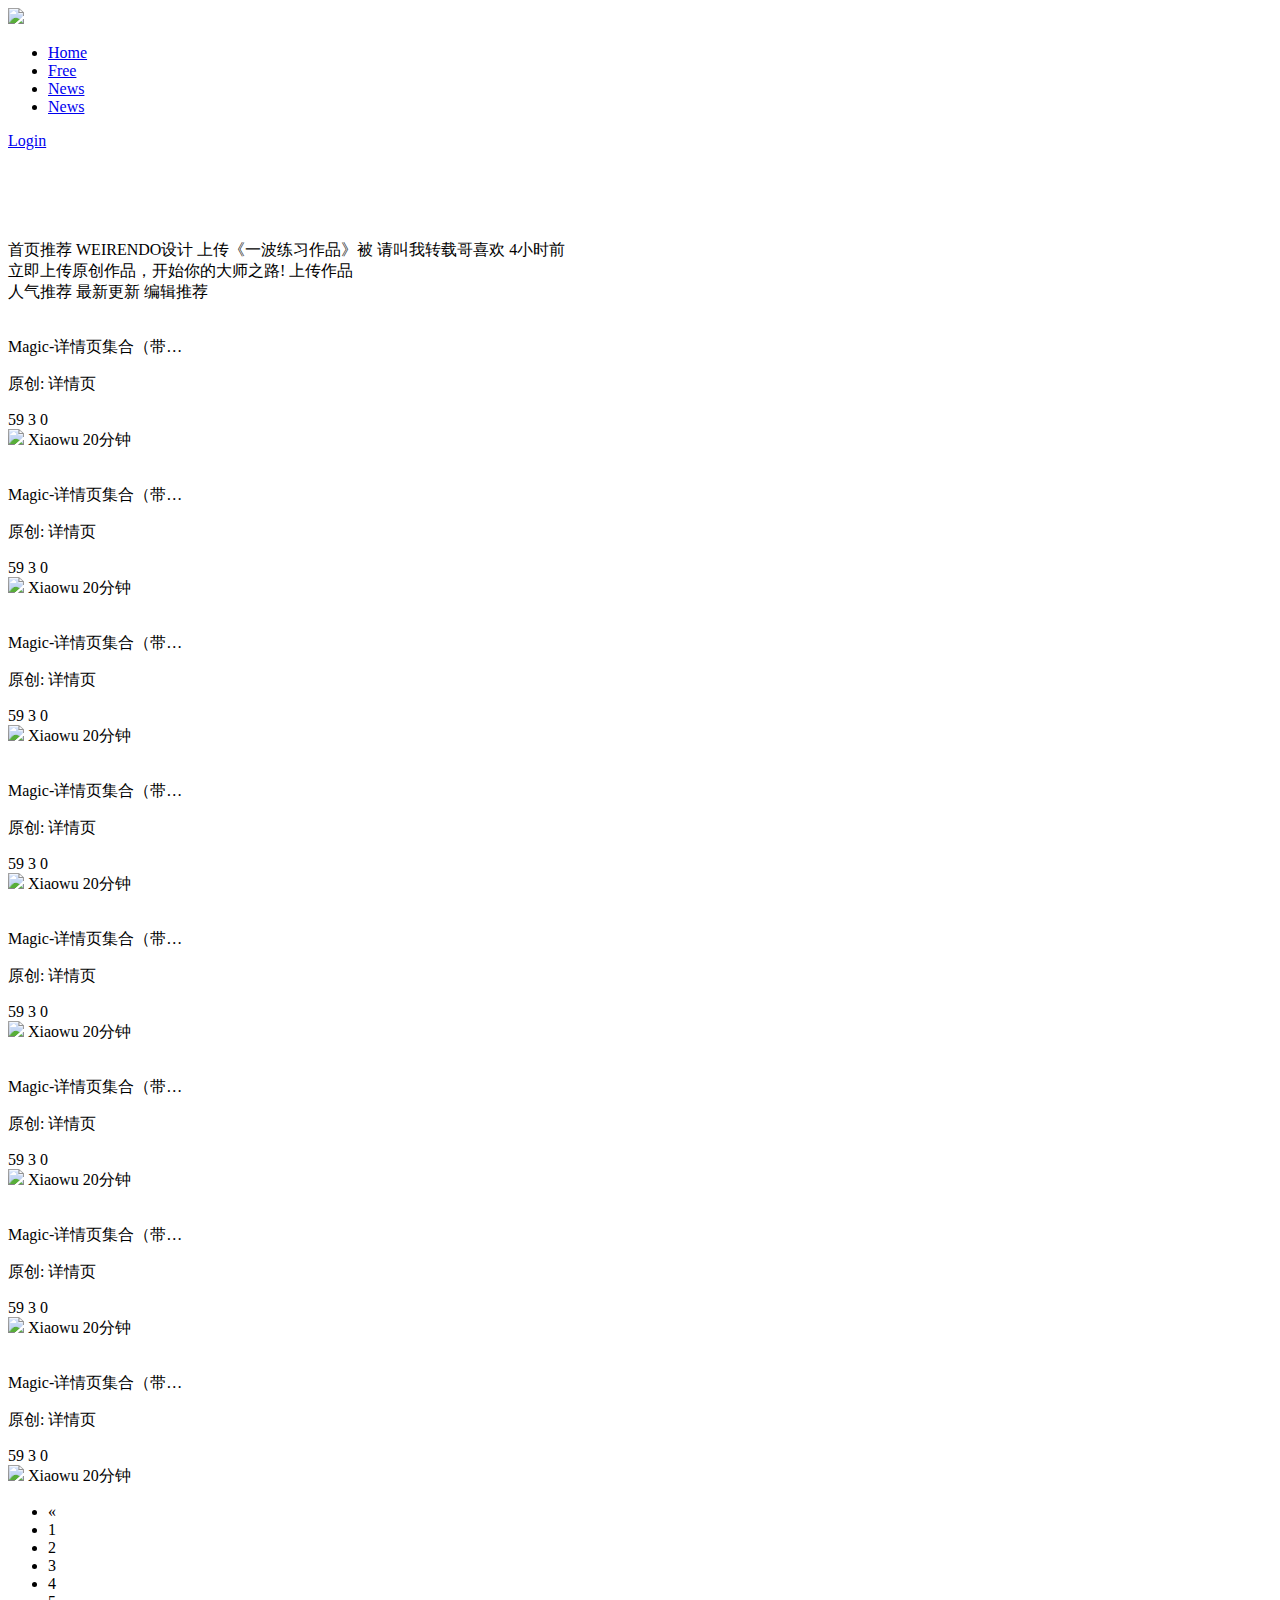
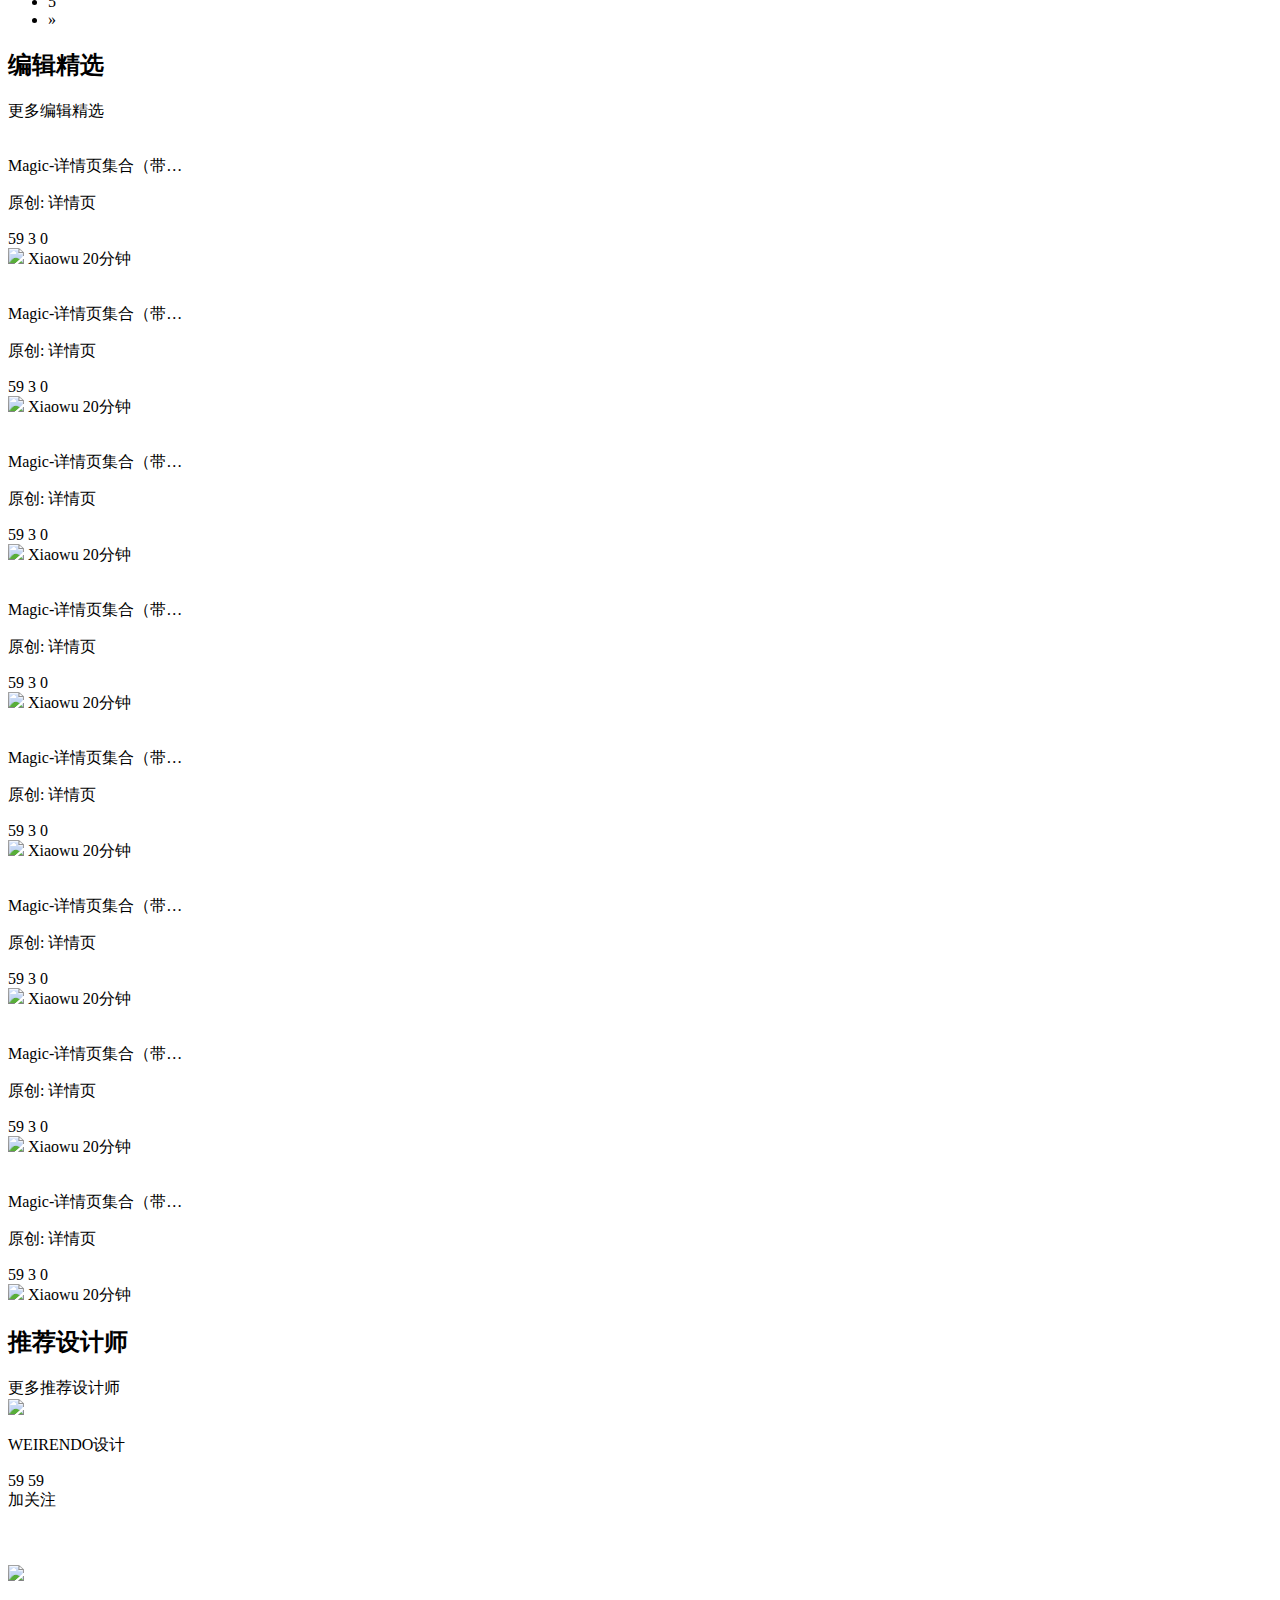
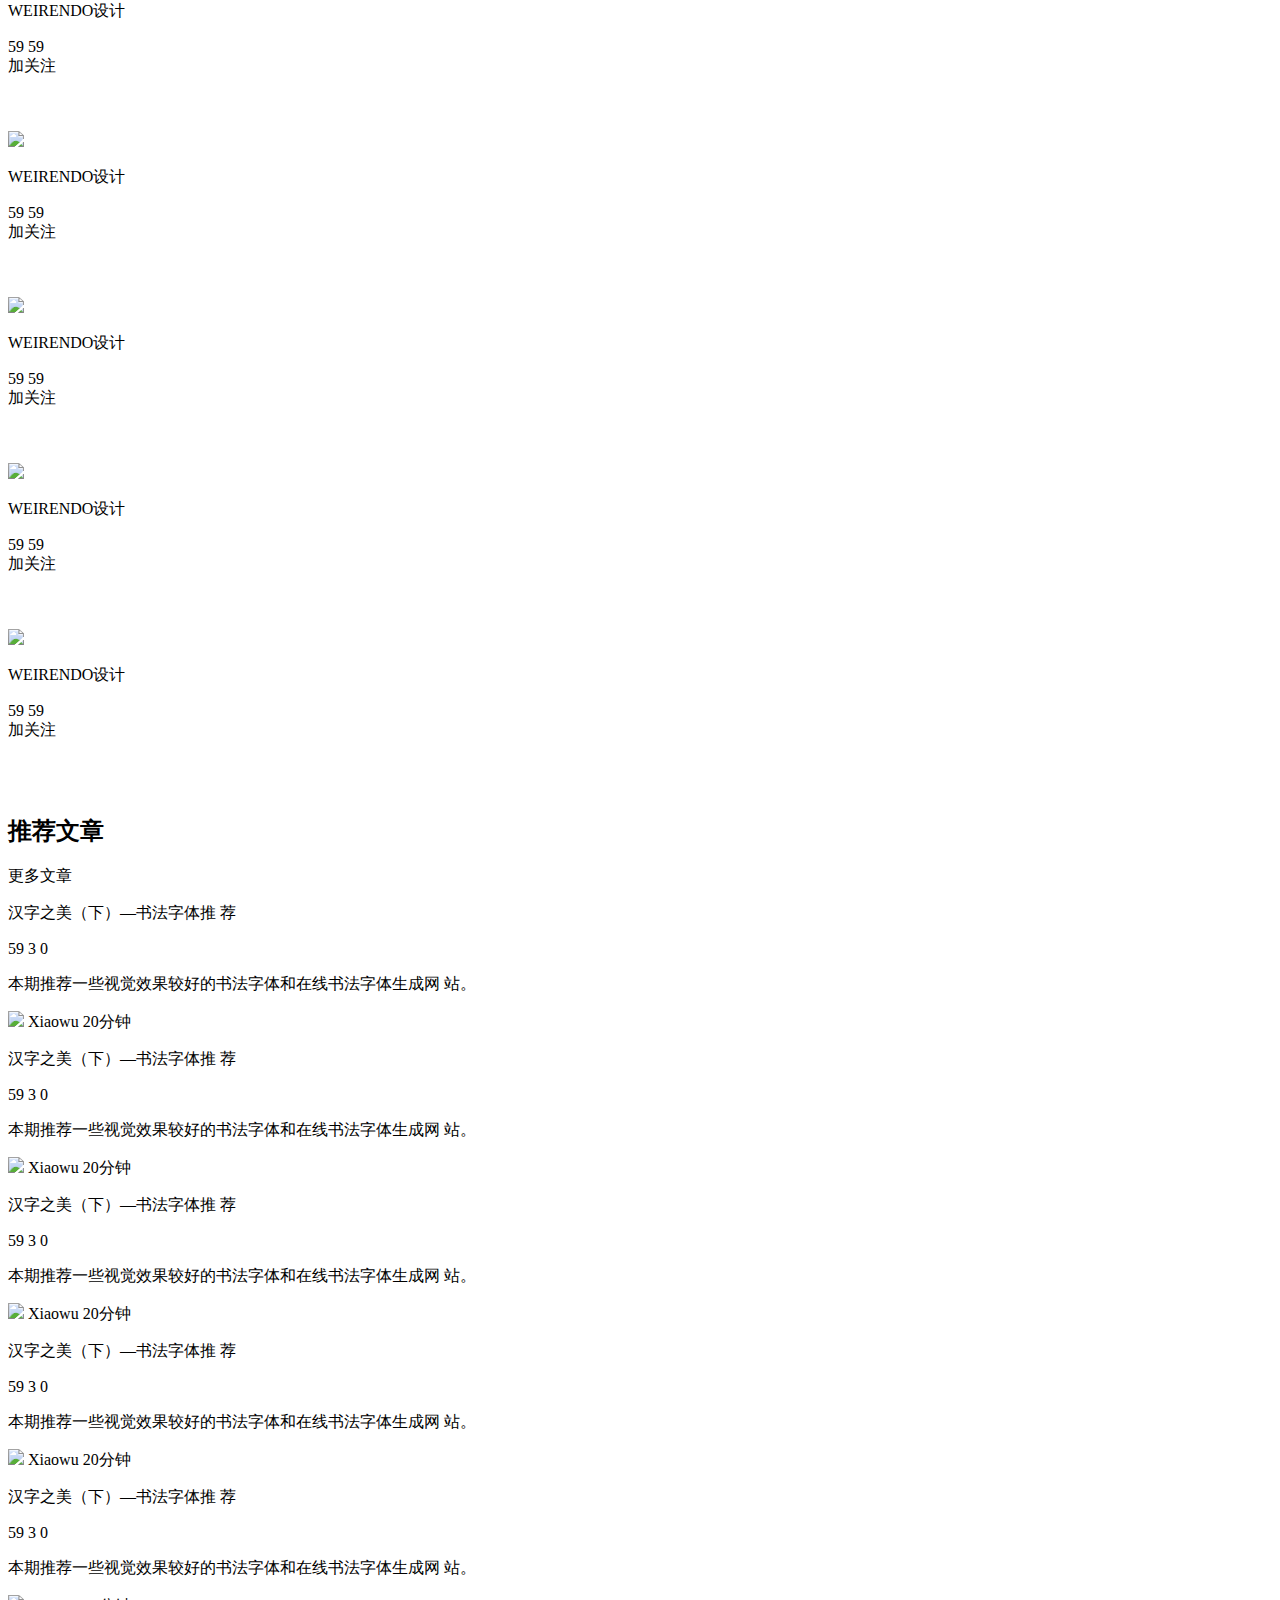
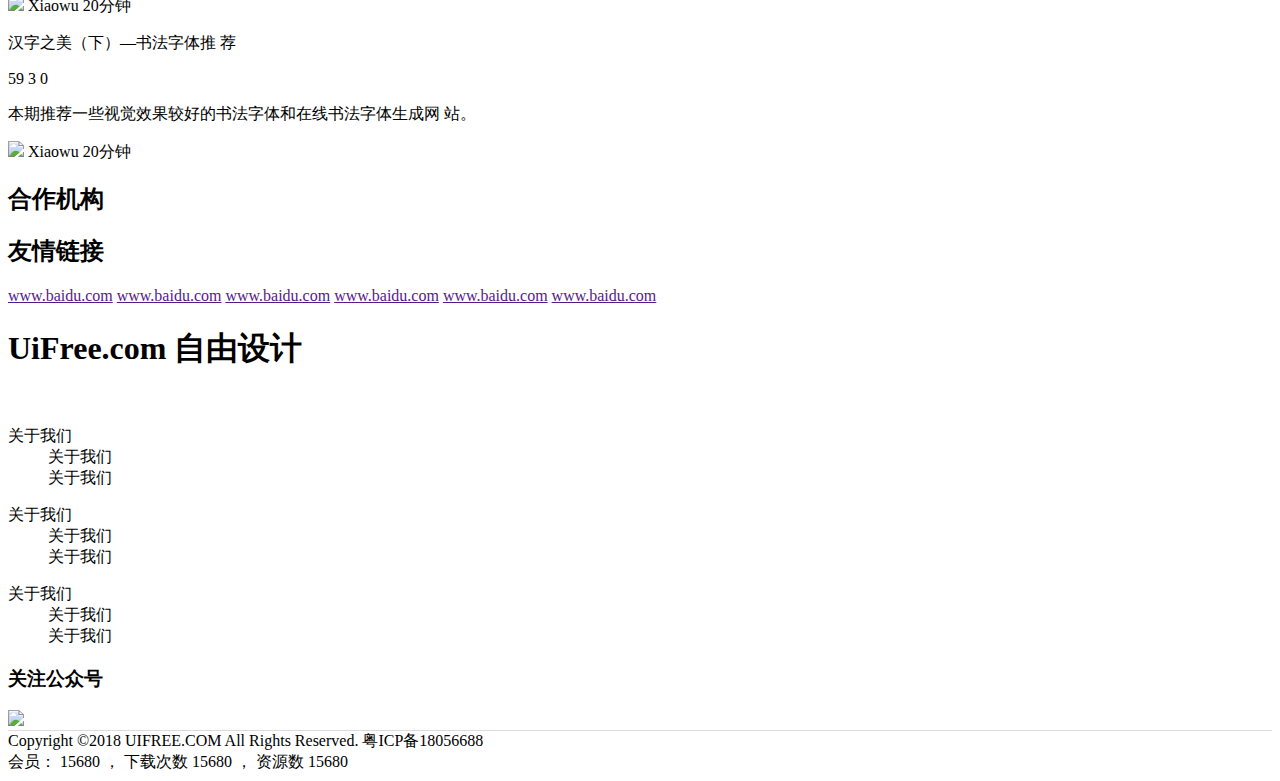
==== index.html @ 6e9864eb "Upload index.html" ====
﻿<!DOCTYPE html>
<html>

<head>
    <meta charset="utf-8" />
    <title>UIfree</title>
    <meta name="keywords" content="" />
    <meta name="description" content="" />
    <meta name="viewport" content="width=device-width" />

    <!--S 第三方JS -->

    <!-- hotcss.js 必须在其他JS加载前加载，万不可异步加载。 -->
    <script src="js/hotcss.js"></script>

    <!--E 第三方JS -->

    <link rel="stylesheet" href="css/common/shared.css" />
    <link rel="stylesheet" href="css/index/index.css" />
</head>

<body>
    <!-- 头部 -->
    <div class="g-home-hd">
        <div class="cistern  f-cb">
            <!-- LOGO -->
            <div class="m-home-logo f-fl">
                <img src="images/logo.jpg">
            </div>
            <!-- /LOGO -->
            <!-- 导航 -->
            <ul class="m-home-nav f-fl">
                <li class="f-fl">
                    <a href="#">Home</a>
                </li>
                <li class="f-fl">
                    <a href="#">Free</a>
                </li>
                <li class="f-fl">
                    <a href="#">News</a>
                </li>
                <li class="f-fl">
                    <a href="#">News</a>
                </li>
                <!-- 更多导航项 -->
            </ul>
            <!-- /导航 -->
            <!-- 登录 -->
            <div class="m-home-login f-fr">
                <a href="#">Login</a>
            </div>
            <!-- /登录 -->
        </div>
    </div>
    <!-- /头部 -->

    <!-- banner -->
    <div class="g-home-banner">
        <div class="cistern">
            <img src="images/banner.png" alt="">
        </div>
    </div>
    <!-- /banner -->

    <!-- 首页推荐 -->
    <div class="g-home-recommend">
        <div class="cistern">
            <div class="g-home-recommend-box">
                <div class="m-recommend-imgList f-cb">
                    <div class="u-recommend-box-img f-fl">
                        <img src="" alt="">
                    </div>
                    <div class="u-recommend-box-img f-fl">
                        <img src="" alt="">

                    </div>
                    <div class="u-recommend-box-img f-fl">
                        <img src="" alt="">

                    </div>
                    <div class="u-recommend-box-img f-fl">
                        <img src="" alt="">

                    </div>
                </div>
                <div class="m-recommend-info f-cb">
                    <div class="u-recommend-info-ad f-fl">
                        <span class="u-recommend-info-ad-homeText">首页推荐</span>
                        <a>WEIRENDO设计 上传《一波练习作品》被 请叫我转载哥喜欢 4小时前</a>
                    </div>
                    <div class="u-recommend-info-btn f-fr">
                        <span>立即上传原创作品，开始你的大师之路!</span>
                        <a>上传作品</a>
                    </div>
                </div>
            </div>
        </div>
    </div>
    <!-- /首页推荐 -->

    <!-- 内容区 -->
    <div class="g-home-ct">
        <div class="cistern">
            <div class="g-home-ct-box">
                <!-- 索引关键词 -->
                <div class="m-keyword">
                    <a class="active">人气推荐</a>
                    <a>最新更新</a>
                    <a>编辑推荐</a>
                </div>
                <!-- /索引关键词 -->

                <!-- 最新内容 -->
                <div class="m-newest">
                    <div class="m-newest-list f-cb">
                        <div class="m-newest-List-item f-fl">
                            <div class="newest-img">
                                <img src="" alt="">
                            </div>
                            <div class="newest-details">
                                <p class="newest-details-tt">Magic-详情页集合（带…</p>
                                <p class="newest-details-info">原创: 详情页</p>
                                <div class="m-newest-details-stats">
                                    <a class="browse">59</a>
                                    <a class="fabulous">3</a>
                                    <a class="comment">0</a>
                                </div>
                                <div class="m-newest-details-user f-cb">
                                    <a class="user-info f-fl f-cb">
                                        <img src="images/qq.png" class="f-fl">
                                        <span class="f-fl">Xiaowu</span>
                                    </a>
                                    <span class="user-time f-fr">20分钟</span>
                                </div>
                            </div>
                        </div>
                        <div class="m-newest-List-item f-fl">
                            <div class="newest-img">
                                <img src="" alt="">
                            </div>
                            <div class="newest-details">
                                <p class="newest-details-tt">Magic-详情页集合（带…</p>
                                <p class="newest-details-info">原创: 详情页</p>
                                <div class="m-newest-details-stats">
                                    <a class="browse">59</a>
                                    <a class="fabulous">3</a>
                                    <a class="comment">0</a>
                                </div>
                                <div class="m-newest-details-user f-cb">
                                    <a class="user-info f-fl f-cb">
                                        <img src="images/qq.png" class="f-fl">
                                        <span class="f-fl">Xiaowu</span>
                                    </a>
                                    <span class="user-time f-fr">20分钟</span>
                                </div>
                            </div>
                        </div>
                        <div class="m-newest-List-item f-fl">
                            <div class="newest-img">
                                <img src="" alt="">
                            </div>
                            <div class="newest-details">
                                <p class="newest-details-tt">Magic-详情页集合（带…</p>
                                <p class="newest-details-info">原创: 详情页</p>
                                <div class="m-newest-details-stats">
                                    <a class="browse">59</a>
                                    <a class="fabulous">3</a>
                                    <a class="comment">0</a>
                                </div>
                                <div class="m-newest-details-user f-cb">
                                    <a class="user-info f-fl f-cb">
                                        <img src="images/qq.png" class="f-fl">
                                        <span class="f-fl">Xiaowu</span>
                                    </a>
                                    <span class="user-time f-fr">20分钟</span>
                                </div>
                            </div>
                        </div>
                        <div class="m-newest-List-item f-fl">
                            <div class="newest-img">
                                <img src="" alt="">
                            </div>
                            <div class="newest-details">
                                <p class="newest-details-tt">Magic-详情页集合（带…</p>
                                <p class="newest-details-info">原创: 详情页</p>
                                <div class="m-newest-details-stats">
                                    <a class="browse">59</a>
                                    <a class="fabulous">3</a>
                                    <a class="comment">0</a>
                                </div>
                                <div class="m-newest-details-user f-cb">
                                    <a class="user-info f-fl f-cb">
                                        <img src="images/qq.png" class="f-fl">
                                        <span class="f-fl">Xiaowu</span>
                                    </a>
                                    <span class="user-time f-fr">20分钟</span>
                                </div>
                            </div>
                        </div>
                        <div class="m-newest-List-item f-fl">
                            <div class="newest-img">
                                <img src="" alt="">
                            </div>
                            <div class="newest-details">
                                <p class="newest-details-tt">Magic-详情页集合（带…</p>
                                <p class="newest-details-info">原创: 详情页</p>
                                <div class="m-newest-details-stats">
                                    <a class="browse">59</a>
                                    <a class="fabulous">3</a>
                                    <a class="comment">0</a>
                                </div>
                                <div class="m-newest-details-user f-cb">
                                    <a class="user-info f-fl f-cb">
                                        <img src="images/qq.png" class="f-fl">
                                        <span class="f-fl">Xiaowu</span>
                                    </a>
                                    <span class="user-time f-fr">20分钟</span>
                                </div>
                            </div>
                        </div>
                        <div class="m-newest-List-item f-fl">
                            <div class="newest-img">
                                <img src="" alt="">
                            </div>
                            <div class="newest-details">
                                <p class="newest-details-tt">Magic-详情页集合（带…</p>
                                <p class="newest-details-info">原创: 详情页</p>
                                <div class="m-newest-details-stats">
                                    <a class="browse">59</a>
                                    <a class="fabulous">3</a>
                                    <a class="comment">0</a>
                                </div>
                                <div class="m-newest-details-user f-cb">
                                    <a class="user-info f-fl f-cb">
                                        <img src="images/qq.png" class="f-fl">
                                        <span class="f-fl">Xiaowu</span>
                                    </a>
                                    <span class="user-time f-fr">20分钟</span>
                                </div>
                            </div>
                        </div>
                        <div class="m-newest-List-item f-fl">
                            <div class="newest-img">
                                <img src="" alt="">
                            </div>
                            <div class="newest-details">
                                <p class="newest-details-tt">Magic-详情页集合（带…</p>
                                <p class="newest-details-info">原创: 详情页</p>
                                <div class="m-newest-details-stats">
                                    <a class="browse">59</a>
                                    <a class="fabulous">3</a>
                                    <a class="comment">0</a>
                                </div>
                                <div class="m-newest-details-user f-cb">
                                    <a class="user-info f-fl f-cb">
                                        <img src="images/qq.png" class="f-fl">
                                        <span class="f-fl">Xiaowu</span>
                                    </a>
                                    <span class="user-time f-fr">20分钟</span>
                                </div>
                            </div>
                        </div>
                        <div class="m-newest-List-item f-fl">
                            <div class="newest-img">
                                <img src="" alt="">
                            </div>
                            <div class="newest-details">
                                <p class="newest-details-tt">Magic-详情页集合（带…</p>
                                <p class="newest-details-info">原创: 详情页</p>
                                <div class="m-newest-details-stats">
                                    <a class="browse">59</a>
                                    <a class="fabulous">3</a>
                                    <a class="comment">0</a>
                                </div>
                                <div class="m-newest-details-user f-cb">
                                    <a class="user-info f-fl f-cb">
                                        <img src="images/qq.png" class="f-fl">
                                        <span class="f-fl">Xiaowu</span>
                                    </a>
                                    <span class="user-time f-fr">20分钟</span>
                                </div>
                            </div>
                        </div>
                    </div>
                    <nav class="m-newest-Page">
                        <ul class="f-cb">
                            <li class="f-fl">
                                <a aria-label="Previous">
                                    <span aria-hidden="true">&laquo;</span>
                                </a>
                            </li>
                            <li class="f-fl"><a>1</a></li>
                            <li class="f-fl"><a class="active">2</a></li>
                            <li class="f-fl"><a>3</a></li>
                            <li class="f-fl"><a>4</a></li>
                            <li class="f-fl"><a>5</a></li>
                            <li class="f-fl">
                                <a aria-label="Next">
                                    <span aria-hidden="true">&raquo;</span>
                                </a>
                            </li>
                        </ul>
                    </nav>
                </div>
                <!-- /最新内容 -->

                <!-- 编辑精选 -->
                <div class="m-editor">
                    <div class="g-home-ct-tt f-cb">
                        <h2 class="f-fl">编辑精选</h2>
                        <a class="f-fr">更多编辑精选</a>
                    </div>
                    <div class="m-newest-list f-cb">

                        <div class="m-newest-List-item f-fl">
                            <div class="newest-img">
                                <img src="" alt="">
                            </div>
                            <div class="newest-details">
                                <p class="newest-details-tt">Magic-详情页集合（带…</p>
                                <p class="newest-details-info">原创: 详情页</p>
                                <div class="m-newest-details-stats">
                                    <a class="browse">59</a>
                                    <a class="fabulous">3</a>
                                    <a class="comment">0</a>
                                </div>
                                <div class="m-newest-details-user f-cb">
                                    <a class="user-info f-fl f-cb">
                                        <img src="images/qq.png" class="f-fl">
                                        <span class="f-fl">Xiaowu</span>
                                    </a>
                                    <span class="user-time f-fr">20分钟</span>
                                </div>
                            </div>
                        </div>
                        <div class="m-newest-List-item f-fl">
                            <div class="newest-img">
                                <img src="" alt="">
                            </div>
                            <div class="newest-details">
                                <p class="newest-details-tt">Magic-详情页集合（带…</p>
                                <p class="newest-details-info">原创: 详情页</p>
                                <div class="m-newest-details-stats">
                                    <a class="browse">59</a>
                                    <a class="fabulous">3</a>
                                    <a class="comment">0</a>
                                </div>
                                <div class="m-newest-details-user f-cb">
                                    <a class="user-info f-fl f-cb">
                                        <img src="images/qq.png" class="f-fl">
                                        <span class="f-fl">Xiaowu</span>
                                    </a>
                                    <span class="user-time f-fr">20分钟</span>
                                </div>
                            </div>
                        </div>
                        <div class="m-newest-List-item f-fl">
                            <div class="newest-img">
                                <img src="" alt="">
                            </div>
                            <div class="newest-details">
                                <p class="newest-details-tt">Magic-详情页集合（带…</p>
                                <p class="newest-details-info">原创: 详情页</p>
                                <div class="m-newest-details-stats">
                                    <a class="browse">59</a>
                                    <a class="fabulous">3</a>
                                    <a class="comment">0</a>
                                </div>
                                <div class="m-newest-details-user f-cb">
                                    <a class="user-info f-fl f-cb">
                                        <img src="images/qq.png" class="f-fl">
                                        <span class="f-fl">Xiaowu</span>
                                    </a>
                                    <span class="user-time f-fr">20分钟</span>
                                </div>
                            </div>
                        </div>
                        <div class="m-newest-List-item f-fl">
                            <div class="newest-img">
                                <img src="" alt="">
                            </div>
                            <div class="newest-details">
                                <p class="newest-details-tt">Magic-详情页集合（带…</p>
                                <p class="newest-details-info">原创: 详情页</p>
                                <div class="m-newest-details-stats">
                                    <a class="browse">59</a>
                                    <a class="fabulous">3</a>
                                    <a class="comment">0</a>
                                </div>
                                <div class="m-newest-details-user f-cb">
                                    <a class="user-info f-fl f-cb">
                                        <img src="images/qq.png" class="f-fl">
                                        <span class="f-fl">Xiaowu</span>
                                    </a>
                                    <span class="user-time f-fr">20分钟</span>
                                </div>
                            </div>
                        </div>
                        <div class="m-newest-List-item f-fl">
                            <div class="newest-img">
                                <img src="" alt="">
                            </div>
                            <div class="newest-details">
                                <p class="newest-details-tt">Magic-详情页集合（带…</p>
                                <p class="newest-details-info">原创: 详情页</p>
                                <div class="m-newest-details-stats">
                                    <a class="browse">59</a>
                                    <a class="fabulous">3</a>
                                    <a class="comment">0</a>
                                </div>
                                <div class="m-newest-details-user f-cb">
                                    <a class="user-info f-fl f-cb">
                                        <img src="images/qq.png" class="f-fl">
                                        <span class="f-fl">Xiaowu</span>
                                    </a>
                                    <span class="user-time f-fr">20分钟</span>
                                </div>
                            </div>
                        </div>
                        <div class="m-newest-List-item f-fl">
                            <div class="newest-img">
                                <img src="" alt="">
                            </div>
                            <div class="newest-details">
                                <p class="newest-details-tt">Magic-详情页集合（带…</p>
                                <p class="newest-details-info">原创: 详情页</p>
                                <div class="m-newest-details-stats">
                                    <a class="browse">59</a>
                                    <a class="fabulous">3</a>
                                    <a class="comment">0</a>
                                </div>
                                <div class="m-newest-details-user f-cb">
                                    <a class="user-info f-fl f-cb">
                                        <img src="images/qq.png" class="f-fl">
                                        <span class="f-fl">Xiaowu</span>
                                    </a>
                                    <span class="user-time f-fr">20分钟</span>
                                </div>
                            </div>
                        </div>
                        <div class="m-newest-List-item f-fl">
                            <div class="newest-img">
                                <img src="" alt="">
                            </div>
                            <div class="newest-details">
                                <p class="newest-details-tt">Magic-详情页集合（带…</p>
                                <p class="newest-details-info">原创: 详情页</p>
                                <div class="m-newest-details-stats">
                                    <a class="browse">59</a>
                                    <a class="fabulous">3</a>
                                    <a class="comment">0</a>
                                </div>
                                <div class="m-newest-details-user f-cb">
                                    <a class="user-info f-fl f-cb">
                                        <img src="images/qq.png" class="f-fl">
                                        <span class="f-fl">Xiaowu</span>
                                    </a>
                                    <span class="user-time f-fr">20分钟</span>
                                </div>
                            </div>
                        </div>
                        <div class="m-newest-List-item f-fl">
                            <div class="newest-img">
                                <img src="" alt="">
                            </div>
                            <div class="newest-details">
                                <p class="newest-details-tt">Magic-详情页集合（带…</p>
                                <p class="newest-details-info">原创: 详情页</p>
                                <div class="m-newest-details-stats">
                                    <a class="browse">59</a>
                                    <a class="fabulous">3</a>
                                    <a class="comment">0</a>
                                </div>
                                <div class="m-newest-details-user f-cb">
                                    <a class="user-info f-fl f-cb">
                                        <img src="images/qq.png" class="f-fl">
                                        <span class="f-fl">Xiaowu</span>
                                    </a>
                                    <span class="user-time f-fr">20分钟</span>
                                </div>
                            </div>
                        </div>
                    </div>
                </div>
                <!-- /编辑精选 -->

                <!-- 推荐设计师 -->
                <div class="m-designer">
                    <div class="g-home-ct-tt f-cb">
                        <h2 class="f-fl">推荐设计师</h2>
                        <a class="f-fr">更多推荐设计师</a>
                    </div>
                    <div class="m-designer-list">
                        <div class="m-designer-item">
                            <div class="item-top f-cb">
                                <div class="item-img f-fl">
                                    <img src="images/qq.png" class="f-fl">
                                </div>
                                <div class="item-info f-fl">
                                    <p>WEIRENDO设计</p>
                                    <div class="item-info-stats">
                                        <a class="focus">59</a>
                                        <a class="browse">59</a>
                                    </div>
                                </div>
                                <a class="item-follow f-fr">加关注</a>
                            </div>
                            <div class="item-bt f-cb">
                                <div class="item-list f-fl">
                                    <img src="" alt="">
                                </div>
                                <div class="item-list f-fl">
                                    <img src="" alt="">
                                </div>
                                <div class="item-list f-fl">
                                    <img src="" alt="">
                                </div>
                            </div>
                        </div>
                        <div class="m-designer-item">
                            <div class="item-top f-cb">
                                <div class="item-img f-fl">
                                    <img src="images/qq.png" class="f-fl">
                                </div>
                                <div class="item-info f-fl">
                                    <p>WEIRENDO设计</p>
                                    <div class="item-info-stats">
                                        <a class="focus">59</a>
                                        <a class="browse">59</a>
                                    </div>
                                </div>
                                <a class="item-follow f-fr">加关注</a>
                            </div>
                            <div class="item-bt f-cb">
                                <div class="item-list f-fl">
                                    <img src="" alt="">
                                </div>
                                <div class="item-list f-fl">
                                    <img src="" alt="">
                                </div>
                                <div class="item-list f-fl">
                                    <img src="" alt="">
                                </div>
                            </div>
                        </div>
                        <div class="m-designer-item">
                            <div class="item-top f-cb">
                                <div class="item-img f-fl">
                                    <img src="images/qq.png" class="f-fl">
                                </div>
                                <div class="item-info f-fl">
                                    <p>WEIRENDO设计</p>
                                    <div class="item-info-stats">
                                        <a class="focus">59</a>
                                        <a class="browse">59</a>
                                    </div>
                                </div>
                                <a class="item-follow f-fr">加关注</a>
                            </div>
                            <div class="item-bt f-cb">
                                <div class="item-list f-fl">
                                    <img src="" alt="">
                                </div>
                                <div class="item-list f-fl">
                                    <img src="" alt="">
                                </div>
                                <div class="item-list f-fl">
                                    <img src="" alt="">
                                </div>
                            </div>
                        </div>
                        <div class="m-designer-item">
                            <div class="item-top f-cb">
                                <div class="item-img f-fl">
                                    <img src="images/qq.png" class="f-fl">
                                </div>
                                <div class="item-info f-fl">
                                    <p>WEIRENDO设计</p>
                                    <div class="item-info-stats">
                                        <a class="focus">59</a>
                                        <a class="browse">59</a>
                                    </div>
                                </div>
                                <a class="item-follow f-fr">加关注</a>
                            </div>
                            <div class="item-bt f-cb">
                                <div class="item-list f-fl">
                                    <img src="" alt="">
                                </div>
                                <div class="item-list f-fl">
                                    <img src="" alt="">
                                </div>
                                <div class="item-list f-fl">
                                    <img src="" alt="">
                                </div>
                            </div>
                        </div>
                        <div class="m-designer-item">
                            <div class="item-top f-cb">
                                <div class="item-img f-fl">
                                    <img src="images/qq.png" class="f-fl">
                                </div>
                                <div class="item-info f-fl">
                                    <p>WEIRENDO设计</p>
                                    <div class="item-info-stats">
                                        <a class="focus">59</a>
                                        <a class="browse">59</a>
                                    </div>
                                </div>
                                <a class="item-follow f-fr">加关注</a>
                            </div>
                            <div class="item-bt f-cb">
                                <div class="item-list f-fl">
                                    <img src="" alt="">
                                </div>
                                <div class="item-list f-fl">
                                    <img src="" alt="">
                                </div>
                                <div class="item-list f-fl">
                                    <img src="" alt="">
                                </div>
                            </div>
                        </div>
                        <div class="m-designer-item">
                            <div class="item-top f-cb">
                                <div class="item-img f-fl">
                                    <img src="images/qq.png" class="f-fl">
                                </div>
                                <div class="item-info f-fl">
                                    <p>WEIRENDO设计</p>
                                    <div class="item-info-stats">
                                        <a class="focus">59</a>
                                        <a class="browse">59</a>
                                    </div>
                                </div>
                                <a class="item-follow f-fr">加关注</a>
                            </div>
                            <div class="item-bt f-cb">
                                <div class="item-list f-fl">
                                    <img src="" alt="">
                                </div>
                                <div class="item-list f-fl">
                                    <img src="" alt="">
                                </div>
                                <div class="item-list f-fl">
                                    <img src="" alt="">
                                </div>
                            </div>
                        </div>
                    </div>
                </div>
                <!-- /推荐设计师 -->

                <!-- 推荐文章 -->
                <div class="m-article">
                    <div class="g-home-ct-tt f-cb">
                        <h2 class="f-fl">推荐文章</h2>
                        <a class="f-fr">更多文章</a>
                    </div>
                    <div class="m-article-list">
                        <div class="m-article-item">
                            <div class="item-top">
                                <div class="top f-cb">
                                    <div class="item-img f-fl">
                                        <!-- <img src=""> -->
                                    </div>
                                    <div class="item-text f-fl">
                                        <p>汉字之美（下）—书法字体推 荐</p>
                                        <div class="item-text-stats">
                                            <a class="browse">59</a>
                                            <a class="fabulous">3</a>
                                            <a class="comment">0</a>
                                        </div>
                                    </div>
                                </div>
                                <p class="item-top-text">本期推荐一些视觉效果较好的书法字体和在线书法字体生成网 站。</p>
                            </div>
                            <div class="item-bt f-cb">
                                <a class="user-info f-fl ">
                                    <img src="images/qq.png" class="f-fl">
                                    <span class="f-fl">Xiaowu</span>
                                </a>
                                <span class="user-time f-fr">20分钟</span>
                            </div>
                        </div>
                        <div class="m-article-item">
                            <div class="item-top">
                                <div class="top f-cb">
                                    <div class="item-img f-fl">
                                        <!-- <img src=""> -->
                                    </div>
                                    <div class="item-text f-fl">
                                        <p>汉字之美（下）—书法字体推 荐</p>
                                        <div class="item-text-stats">
                                            <a class="browse">59</a>
                                            <a class="fabulous">3</a>
                                            <a class="comment">0</a>
                                        </div>
                                    </div>
                                </div>
                                <p class="item-top-text">本期推荐一些视觉效果较好的书法字体和在线书法字体生成网 站。</p>
                            </div>
                            <div class="item-bt f-cb">
                                <a class="user-info f-fl ">
                                    <img src="images/qq.png" class="f-fl">
                                    <span class="f-fl">Xiaowu</span>
                                </a>
                                <span class="user-time f-fr">20分钟</span>
                            </div>
                        </div>
                        <div class="m-article-item">
                            <div class="item-top">
                                <div class="top f-cb">
                                    <div class="item-img f-fl">
                                        <!-- <img src=""> -->
                                    </div>
                                    <div class="item-text f-fl">
                                        <p>汉字之美（下）—书法字体推 荐</p>
                                        <div class="item-text-stats">
                                            <a class="browse">59</a>
                                            <a class="fabulous">3</a>
                                            <a class="comment">0</a>
                                        </div>
                                    </div>
                                </div>
                                <p class="item-top-text">本期推荐一些视觉效果较好的书法字体和在线书法字体生成网 站。</p>
                            </div>
                            <div class="item-bt f-cb">
                                <a class="user-info f-fl ">
                                    <img src="images/qq.png" class="f-fl">
                                    <span class="f-fl">Xiaowu</span>
                                </a>
                                <span class="user-time f-fr">20分钟</span>
                            </div>
                        </div>
                        <div class="m-article-item">
                            <div class="item-top">
                                <div class="top f-cb">
                                    <div class="item-img f-fl">
                                        <!-- <img src=""> -->
                                    </div>
                                    <div class="item-text f-fl">
                                        <p>汉字之美（下）—书法字体推 荐</p>
                                        <div class="item-text-stats">
                                            <a class="browse">59</a>
                                            <a class="fabulous">3</a>
                                            <a class="comment">0</a>
                                        </div>
                                    </div>
                                </div>
                                <p class="item-top-text">本期推荐一些视觉效果较好的书法字体和在线书法字体生成网 站。</p>
                            </div>
                            <div class="item-bt f-cb">
                                <a class="user-info f-fl ">
                                    <img src="images/qq.png" class="f-fl">
                                    <span class="f-fl">Xiaowu</span>
                                </a>
                                <span class="user-time f-fr">20分钟</span>
                            </div>
                        </div>
                        <div class="m-article-item">
                            <div class="item-top">
                                <div class="top f-cb">
                                    <div class="item-img f-fl">
                                        <!-- <img src=""> -->
                                    </div>
                                    <div class="item-text f-fl">
                                        <p>汉字之美（下）—书法字体推 荐</p>
                                        <div class="item-text-stats">
                                            <a class="browse">59</a>
                                            <a class="fabulous">3</a>
                                            <a class="comment">0</a>
                                        </div>
                                    </div>
                                </div>
                                <p class="item-top-text">本期推荐一些视觉效果较好的书法字体和在线书法字体生成网 站。</p>
                            </div>
                            <div class="item-bt f-cb">
                                <a class="user-info f-fl ">
                                    <img src="images/qq.png" class="f-fl">
                                    <span class="f-fl">Xiaowu</span>
                                </a>
                                <span class="user-time f-fr">20分钟</span>
                            </div>
                        </div>
                        <div class="m-article-item">
                            <div class="item-top">
                                <div class="top f-cb">
                                    <div class="item-img f-fl">
                                        <!-- <img src=""> -->
                                    </div>
                                    <div class="item-text f-fl">
                                        <p>汉字之美（下）—书法字体推 荐</p>
                                        <div class="item-text-stats">
                                            <a class="browse">59</a>
                                            <a class="fabulous">3</a>
                                            <a class="comment">0</a>
                                        </div>
                                    </div>
                                </div>
                                <p class="item-top-text">本期推荐一些视觉效果较好的书法字体和在线书法字体生成网 站。</p>
                            </div>
                            <div class="item-bt f-cb">
                                <a class="user-info f-fl ">
                                    <img src="images/qq.png" class="f-fl">
                                    <span class="f-fl">Xiaowu</span>
                                </a>
                                <span class="user-time f-fr">20分钟</span>
                            </div>
                        </div>
                    </div>
                </div>
                <!-- /推荐文章 -->

                <!-- 合作机构 -->
                <div class="m-cooperation">
                    <div class="g-home-ct-tt f-cb">
                        <h2 class="f-fl">合作机构</h2>
                    </div>
                    <div class="m-cooperation-list f-cb">
                        <div class="m-cooperation-item f-fl">
                        </div>
                        <div class="m-cooperation-item f-fl">
                        </div>
                        <div class="m-cooperation-item f-fl">
                        </div>
                        <div class="m-cooperation-item f-fl">
                        </div>
                        <div class="m-cooperation-item f-fl">
                        </div>
                        <div class="m-cooperation-item f-fl">
                        </div>
                        <div class="m-cooperation-item f-fl">
                        </div>
                        <div class="m-cooperation-item f-fl">
                        </div>
                        <div class="m-cooperation-item f-fl">
                        </div>
                        <div class="m-cooperation-item f-fl">
                        </div>
                        <div class="m-cooperation-item f-fl">
                        </div>
                        <div class="m-cooperation-item f-fl">
                        </div>
                    </div>
                </div>
                <!-- /合作机构 -->

                <!-- 友情链接 -->
                <div class="m-friendship">
                    <div class="g-home-ct-tt f-cb">
                        <h2 class="f-fl">友情链接</h2>
                    </div>
                    <div class="m-friendship-link">
                        <a href="">www.baidu.com</a>
                        <a href="">www.baidu.com</a>
                        <a href="">www.baidu.com</a>
                        <a href="">www.baidu.com</a>
                        <a href="">www.baidu.com</a>
                        <a href="">www.baidu.com</a>
                    </div>
                </div>
                <!-- /友情链接 -->
            </div>
        </div>
    </div>
    <!-- /内容区 -->

    <!-- 底部 -->
    <footer class="ft-home">
        <h1 class="ft-home-UiFree">UiFree.com 自由设计</h1>

        <div class="ft-home-ct f-cb">
            <div class="cistern">
                <div class="ft-home-introduce f-fl">
                    <img src="images/introduce.png" alt="">
                </div>
                <div class="ft-home-nav-box f-cb f-fl">
                    <dl class="ft-nav f-fl">
                        <dt>
                            <a>关于我们</a>
                        </dt>
                        <dd>
                            <a>关于我们</a>
                        </dd>
                        <dd>
                            <a>关于我们</a>
                        </dd>
                    </dl>
                    <dl class="ft-nav f-fl">
                        <dt>
                            <a>关于我们</a>
                        </dt>
                        <dd>
                            <a>关于我们</a>
                        </dd>
                        <dd>
                            <a>关于我们</a>
                        </dd>
                    </dl>
                    <dl class="ft-nav f-fl">
                        <dt>
                            <a>关于我们</a>
                        </dt>
                        <dd>
                            <a>关于我们</a>
                        </dd>
                        <dd>
                            <a>关于我们</a>
                        </dd>
                    </dl>
                </div>
                <!-- 社交 -->
                <div class="ft-home-share-box f-fr">
                    <h3>关注公众号</h3>
                    <div class="ft-share-img">
                        <img src="images/qq.png">
                    </div>
                </div>
                <!-- /社交 -->
            </div>
        </div>
        <!-- 横线 -->
        <div class="cistern">
            <i style="display: block; height: 1px; background: #dbdbdb; "></i>
        </div>
        <!-- /横线 -->
        <div class="ft-home-copyright">
            <div class="cistern f-cb">
                <div class="ft-home-copyright-text f-fl">
                    Copyright ©2018 UIFREE.COM All Rights Reserved. 粤ICP备18056688
                </div>
                <div class="ft-home-Info f-fr">
                    <span>
                        会员：
                        <font>15680</font>
                    </span>，
                    <span>
                        下载次数
                        <font>15680</font>
                    </span>，
                    <span>
                        资源数
                        <font>15680</font>
                    </span>
                </div>
            </div>
        </div>
    </footer>
    <!-- /底部 -->
</body>

</html>
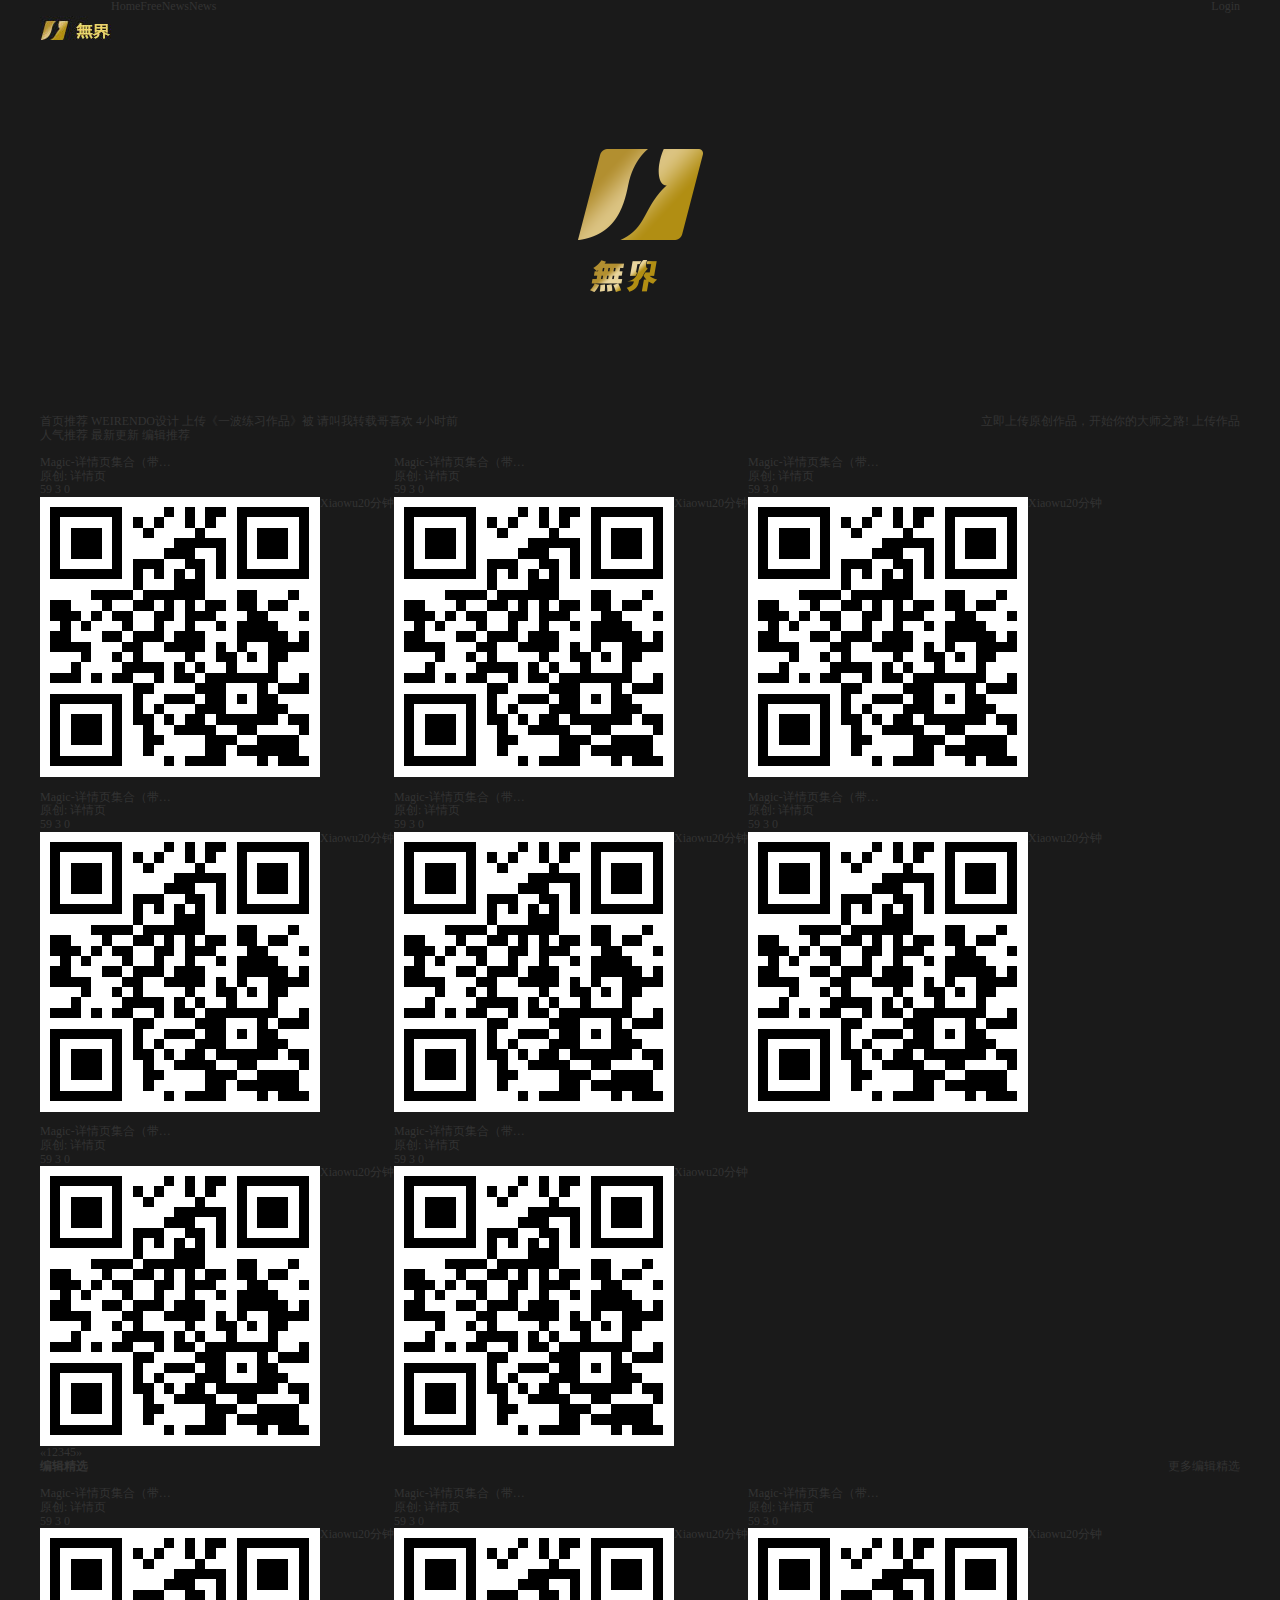
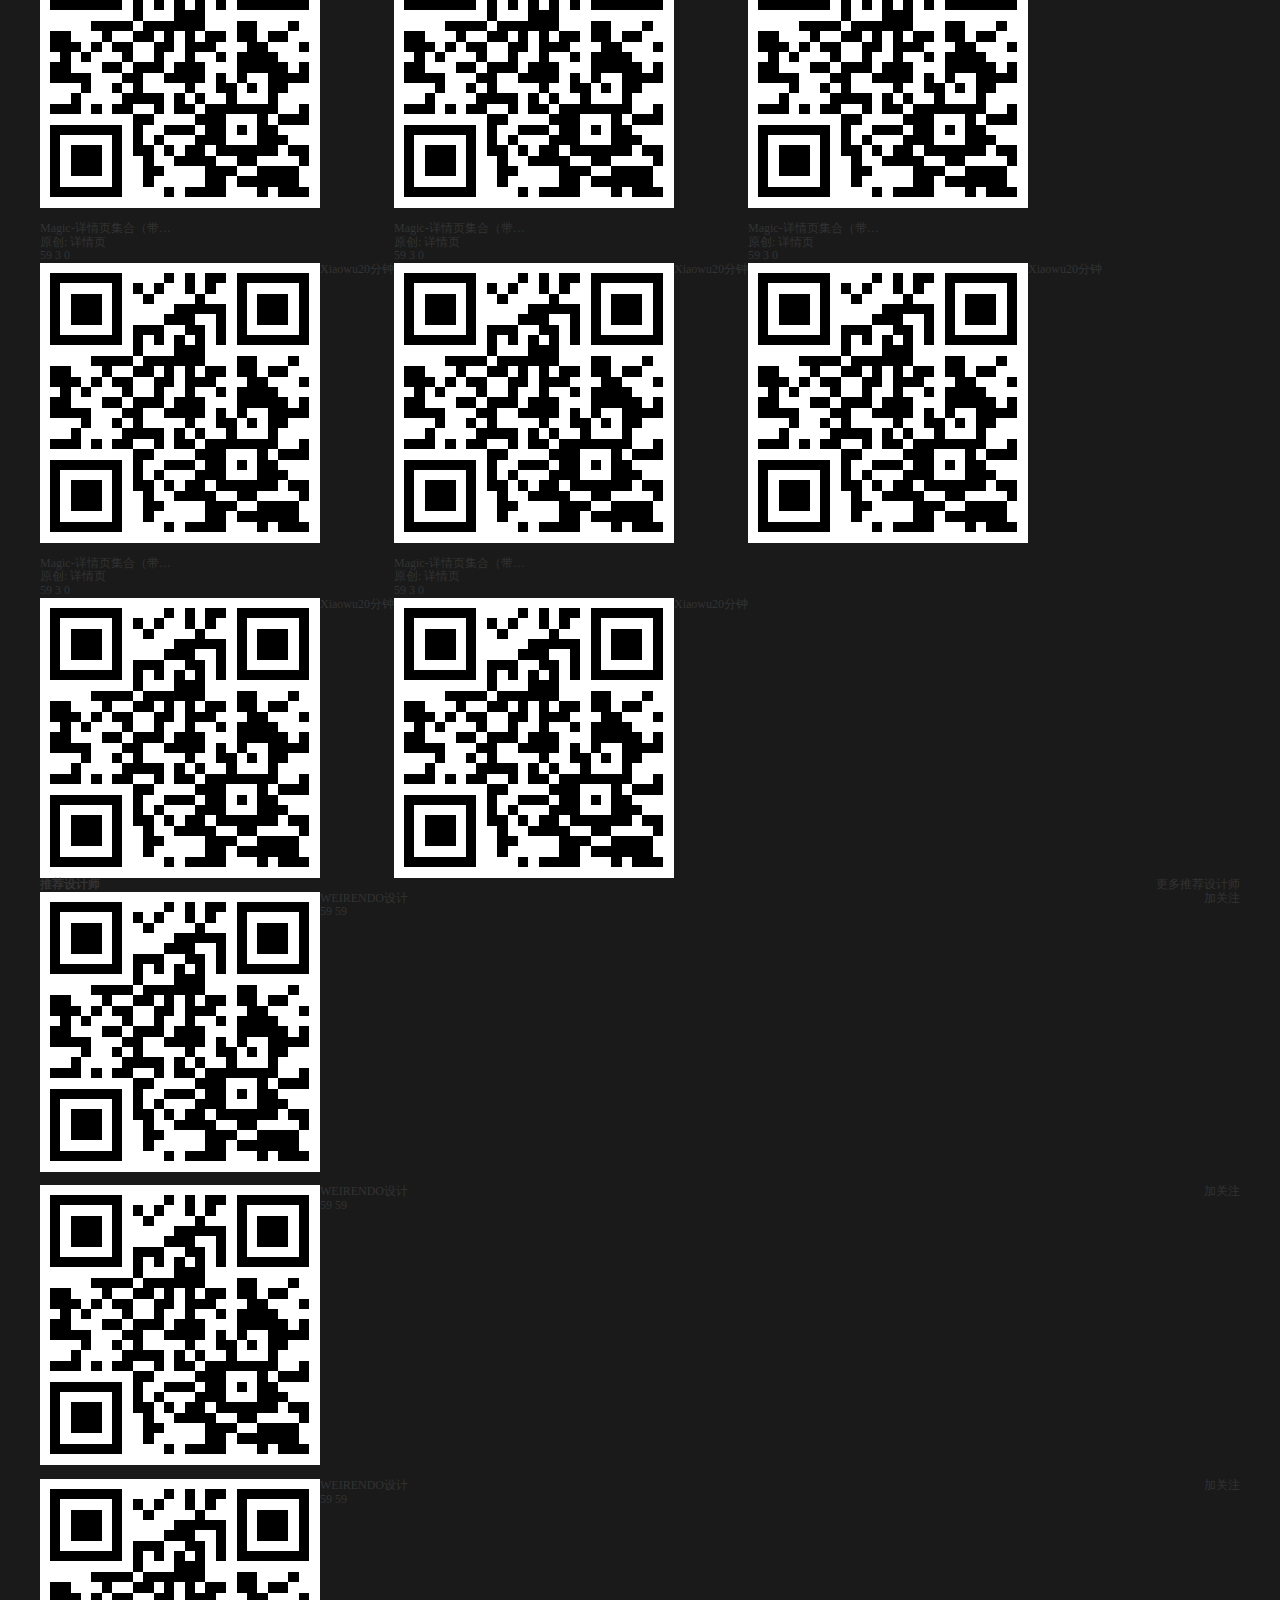
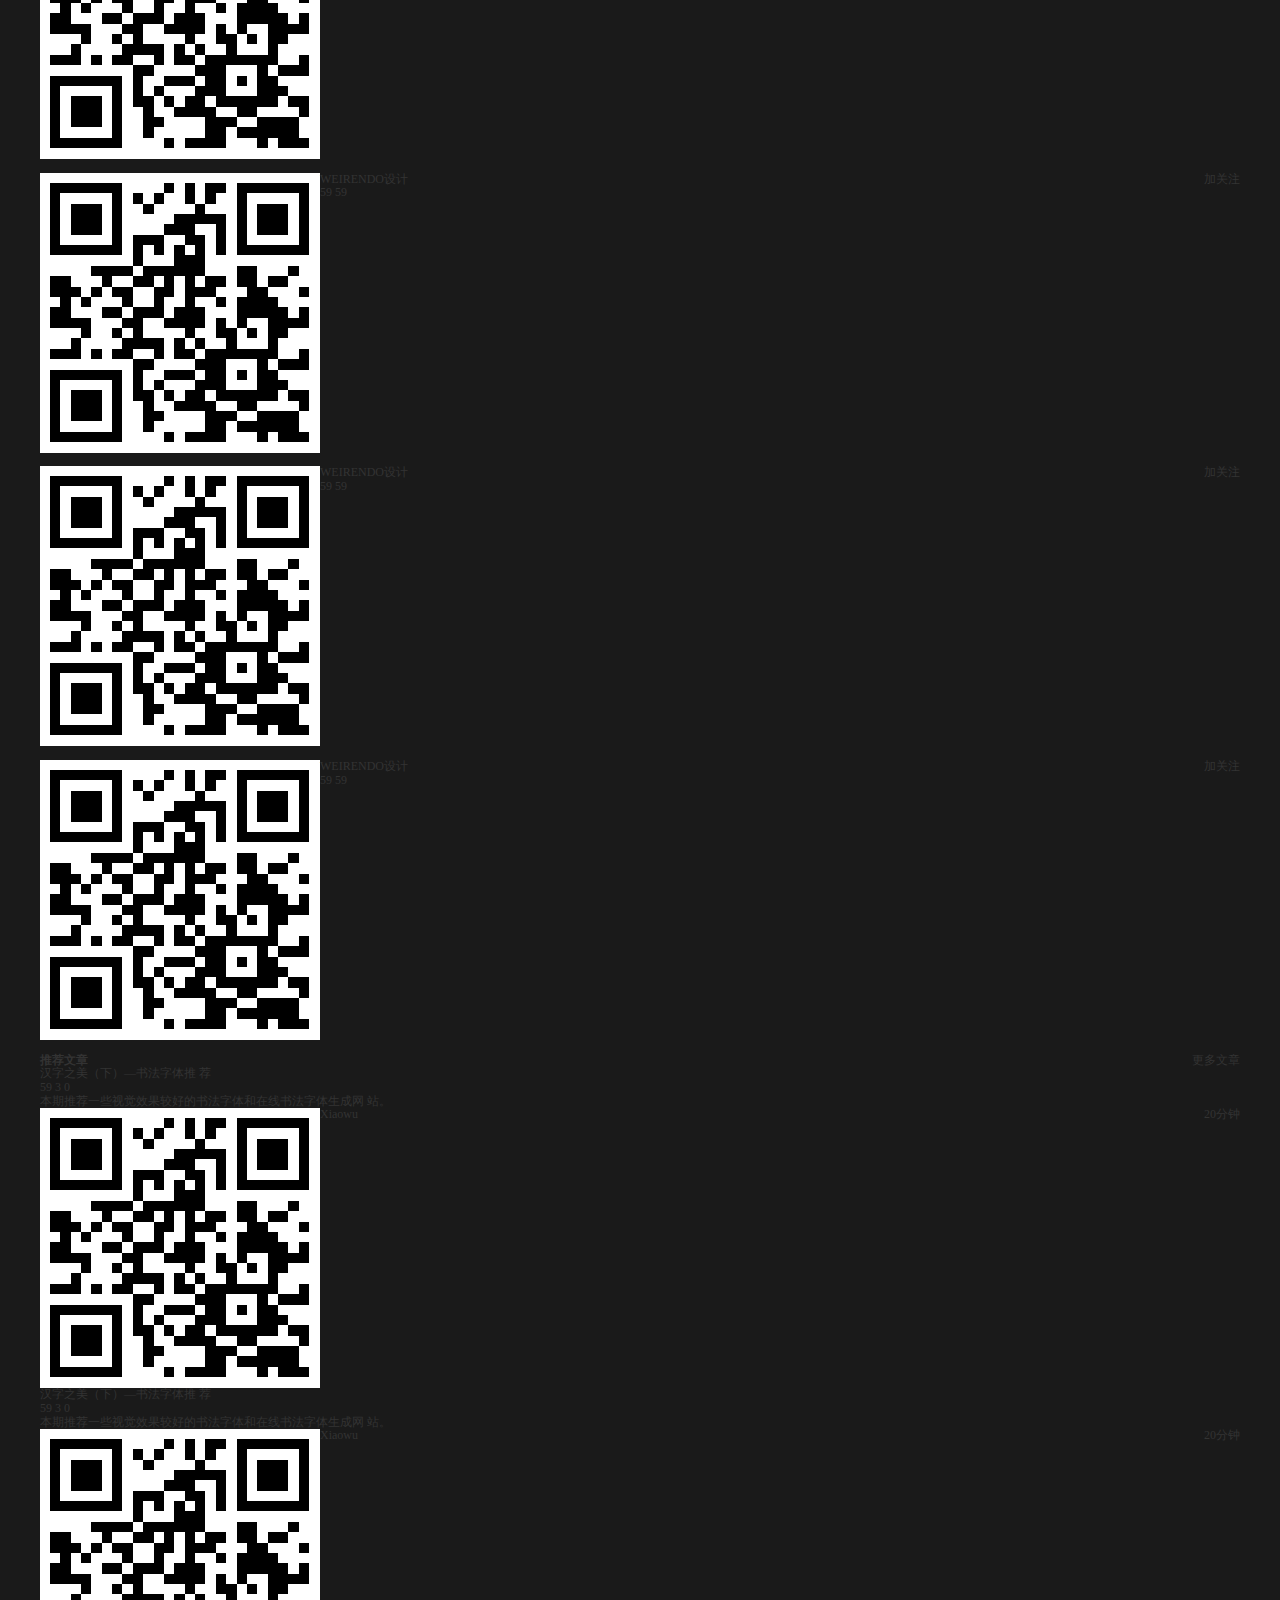
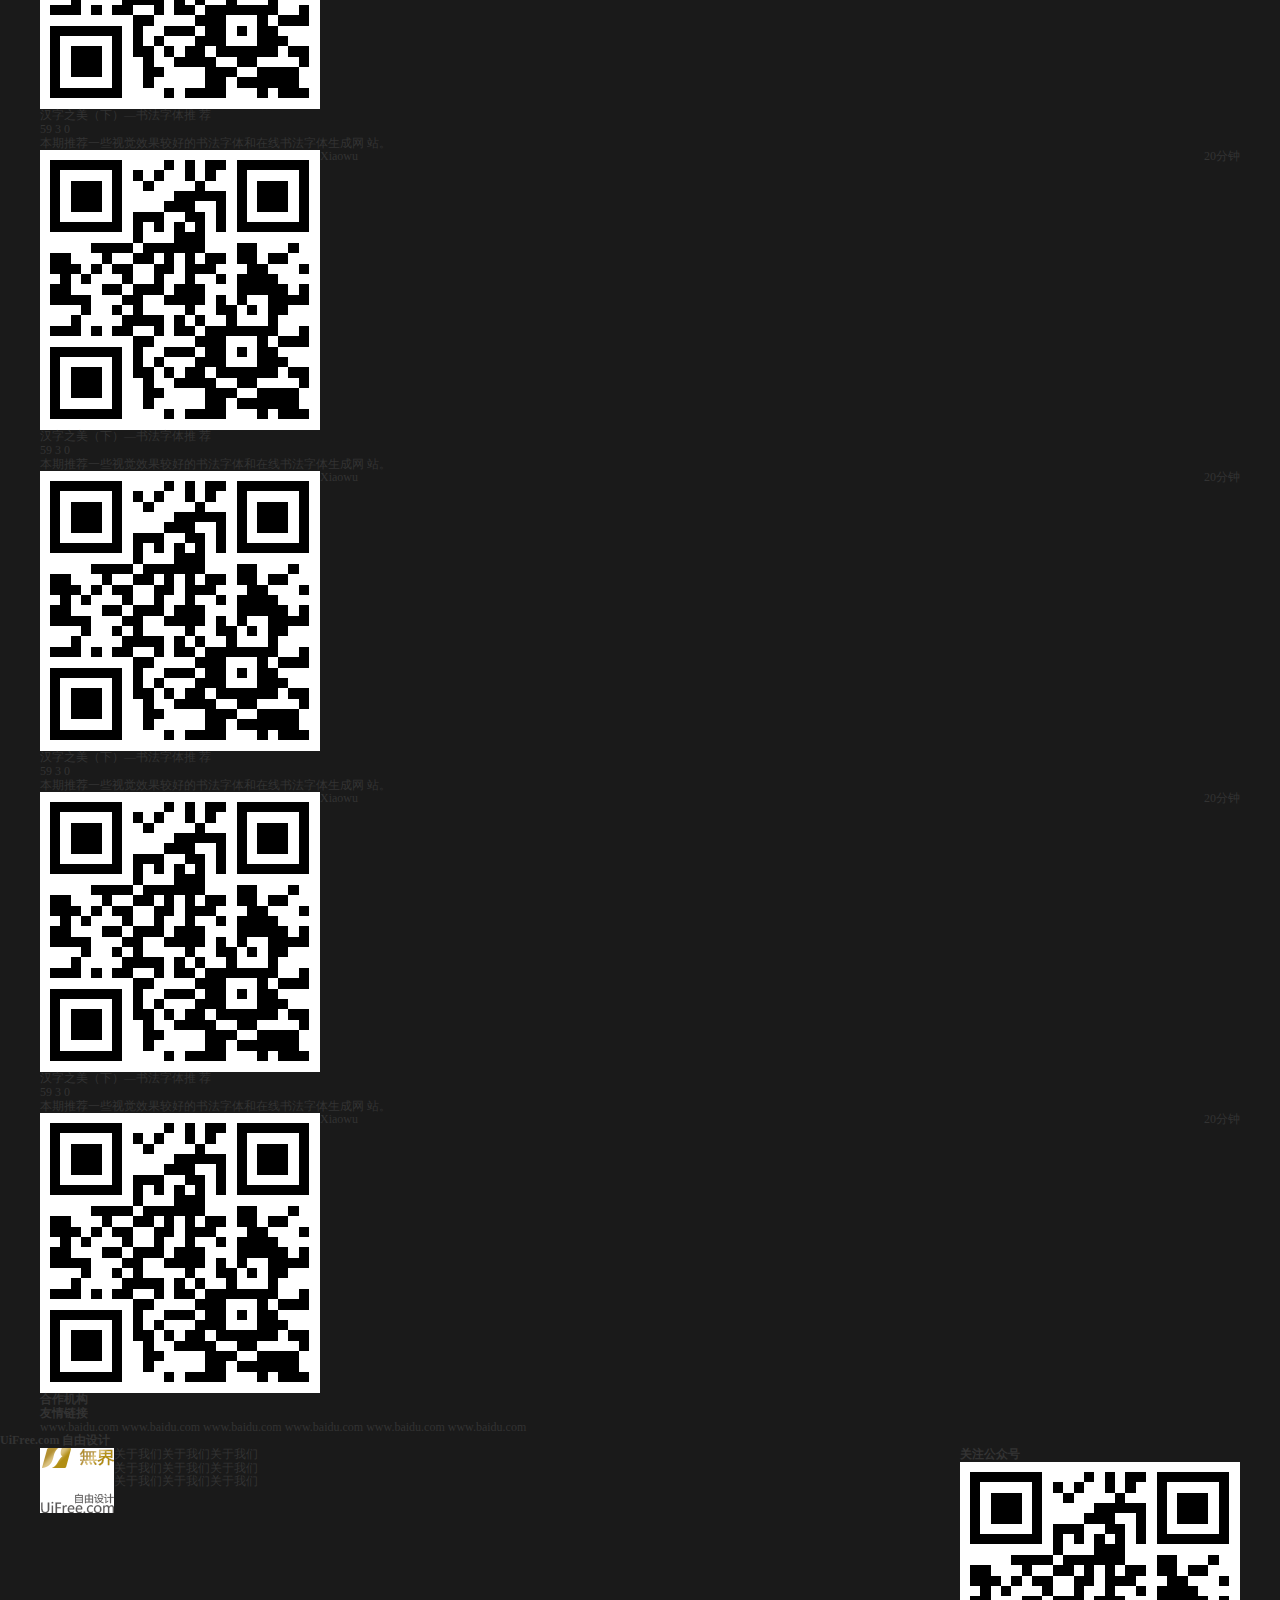
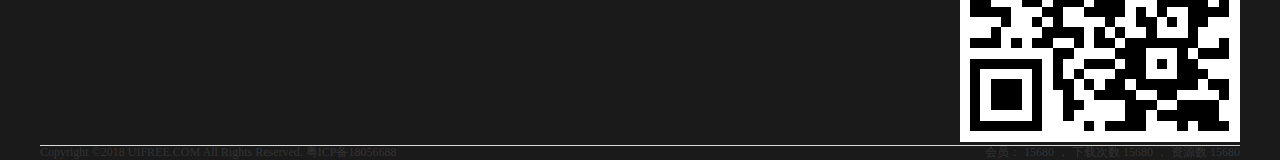
==== commit 75fd336b: "更新 index.html" ====
--- a/index.html
+++ b/index.html
@@ -1,4 +1,4 @@
-﻿<!DOCTYPE html>
+<!DOCTYPE html>
 <html>
 
 <head>
@@ -14,9 +14,14 @@
     <script src="js/hotcss.js"></script>
 
     <!--E 第三方JS -->
-
+	
+	<!--S全站共用样式和共用组件样式-->
     <link rel="stylesheet" href="css/common/shared.css" />
-    <link rel="stylesheet" href="css/index/index.css" />
+	<!--E全站共用样式和共用组件样式-->
+	
+	<!--S 独立页面样式-->
+    <link rel="stylesheet" href="css/layout/index/index.css" />
+	<!--E 独立页面样式-->
 </head>
 
 <body>
--- a/css/common/shared.css
+++ b/css/common/shared.css
@@ -0,0 +1,76 @@
+﻿/*
+    css规范
+    全站共用样式包括：网站头部、网站尾部、banner样式、共用样式、选择语言
+    插件样式放在：插件共用样式里
+    每个页面样式必须使用如下样式包裹起来:
+    --------------------------------------------------- ==S statistics-page-1 ------------------------------------------------------------
+    样式
+    --------------------------------------------------- ==E statistics-page-1 ------------------------------------------------------------
+*/
+
+/*--------------------------------------------------- S 重置样式 ------------------------------------------------------------*/
+html,body,h1,h2,h3,h4,h5,h6,div,dl,dt,dd,ul,ol,li,p,blockquote,pre,hr,figure,table,caption,th,td,form,fieldset,legend,input,button,textarea,menu{margin:0;padding:0;}
+header,footer,section,article,aside,nav,hgroup,address,figure,figcaption,menu,details{display:block;}
+table{border-collapse:collapse;border-spacing:0;}
+caption,th{text-align:left;font-weight:normal;}
+html,body,fieldset,img,iframe,abbr{border:0;}
+i,cite,em,var,address,dfn{font-style:normal;}
+[hidefocus],summary{outline:0;}
+li{list-style:none;}
+h1,h2,h3,h4,h5,h6,small{font-size:100%;}
+sup,sub{font-size:83%;}
+pre,code,kbd,samp{font-family:inherit;}
+q:before,q:after{content:none;}
+textarea{overflow:auto;resize:none;}
+label,summary{cursor:default;}
+a,button{cursor:pointer;}
+h1,h2,h3,h4,h5,h6,em,strong,b{font-weight:bold;}
+del,ins,u,s,a,a:hover{text-decoration:none;}
+body,textarea,input,button,select,keygen,legend{font:12px/1.14 arial,\5b8b\4f53;color:#333;outline:0;}
+body{background:#1a1a1a;font-family: microsoft yahei;}
+a,a:hover{color:#333;}
+/*--------------------------------------------------- E 重置样式 ------------------------------------------------------------*/
+
+/*--------------------------------------------------- S 功能样式 ------------------------------------------------------------*/
+.f-cb:after,.f-cbli li:after{display:block;clear:both;visibility:hidden;height:0;overflow:hidden;content:".";}
+.f-cb,.f-cbli li{zoom:1;}
+.f-ib{display:inline-block;*display:inline;*zoom:1;}
+.f-dn{display:none;}
+.f-db{display:block;}
+.f-fl{float:left;}
+.f-fr{float:right;}
+.f-pr{position:relative;}
+.f-prz{position:relative;zoom:1;}
+.f-oh{overflow:hidden;}
+.f-ff0{font-family:arial,\5b8b\4f53;}
+.f-ff1{font-family:"Microsoft YaHei",\5fae\8f6f\96c5\9ed1,arial,\5b8b\4f53;}
+.f-fs1{font-size:12px;}
+.f-fs2{font-size:14px;}
+.f-fwn{font-weight:normal;}
+.f-fwb{font-weight:bold;}
+.f-tal{text-align:left;}
+.f-tac{text-align:center;}
+.f-tar{text-align:right;}
+.f-taj{text-align:justify;text-justify:inter-ideograph;}
+.f-vam,.f-vama *{vertical-align:middle;}
+.f-wsn{word-wrap:normal;white-space:nowrap;}
+.f-pre{overflow:hidden;text-align:left;white-space:pre-wrap;word-wrap:break-word;word-break:break-all;}
+.f-wwb{white-space:normal;word-wrap:break-word;word-break:break-all;}
+.f-ti{overflow:hidden;text-indent:-30000px;}
+.f-ti2{text-indent:2em;}
+.f-lhn{line-height:normal;}
+.f-tdu,.f-tdu:hover{text-decoration:underline;}
+.f-tdn,.f-tdn:hover{text-decoration:none;}
+.f-toe{overflow:hidden;word-wrap:normal;white-space:nowrap;text-overflow:ellipsis;}
+.f-csp{cursor:pointer;}
+.f-csd{cursor:default;}
+.f-csh{cursor:help;}
+.f-csm{cursor:move;}
+.f-usn{-webkit-user-select:none;-moz-user-select:none;-ms-user-select:none;-o-user-select:none;user-select:none;}
+
+/*--------------------------------------------------- E 功能样式 ------------------------------------------------------------*/
+
+/*==S common */
+footer{display: block}
+.cistern { max-width: 1200px; margin :auto;}
+/*==E common */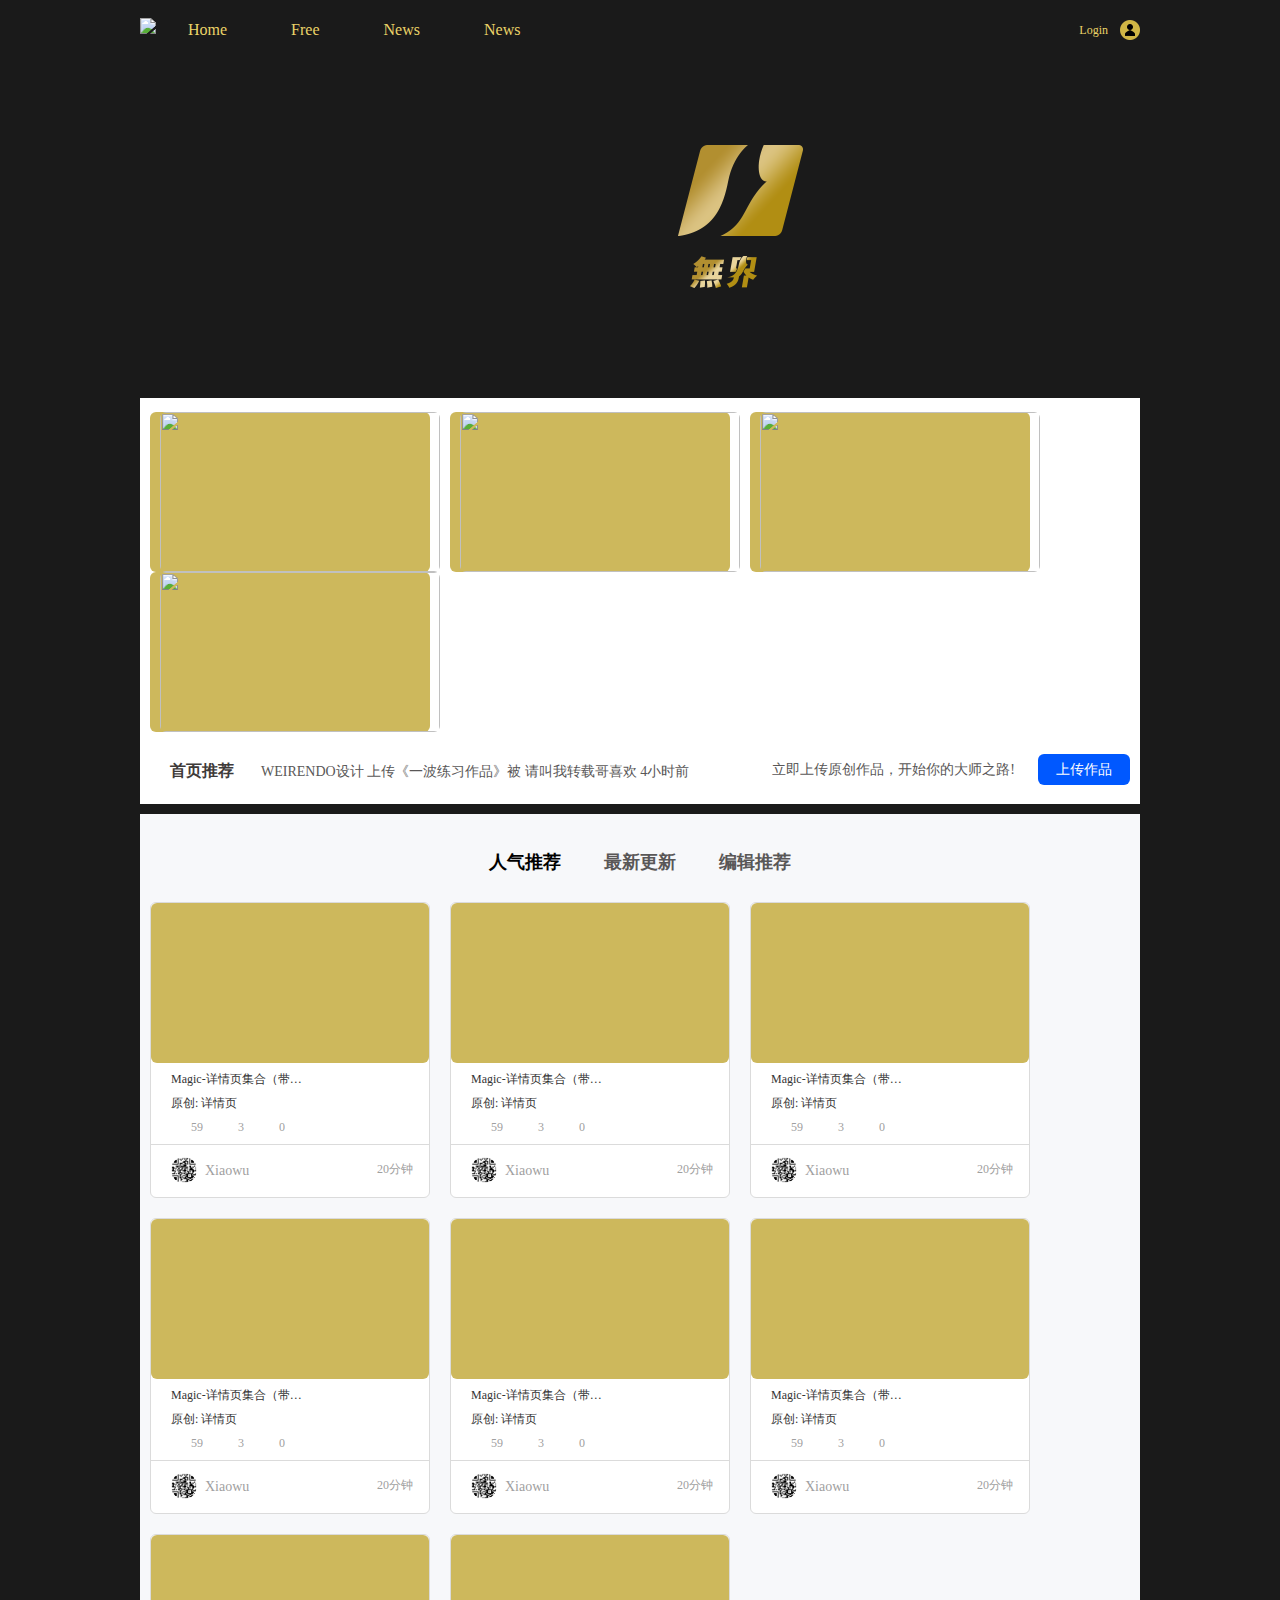
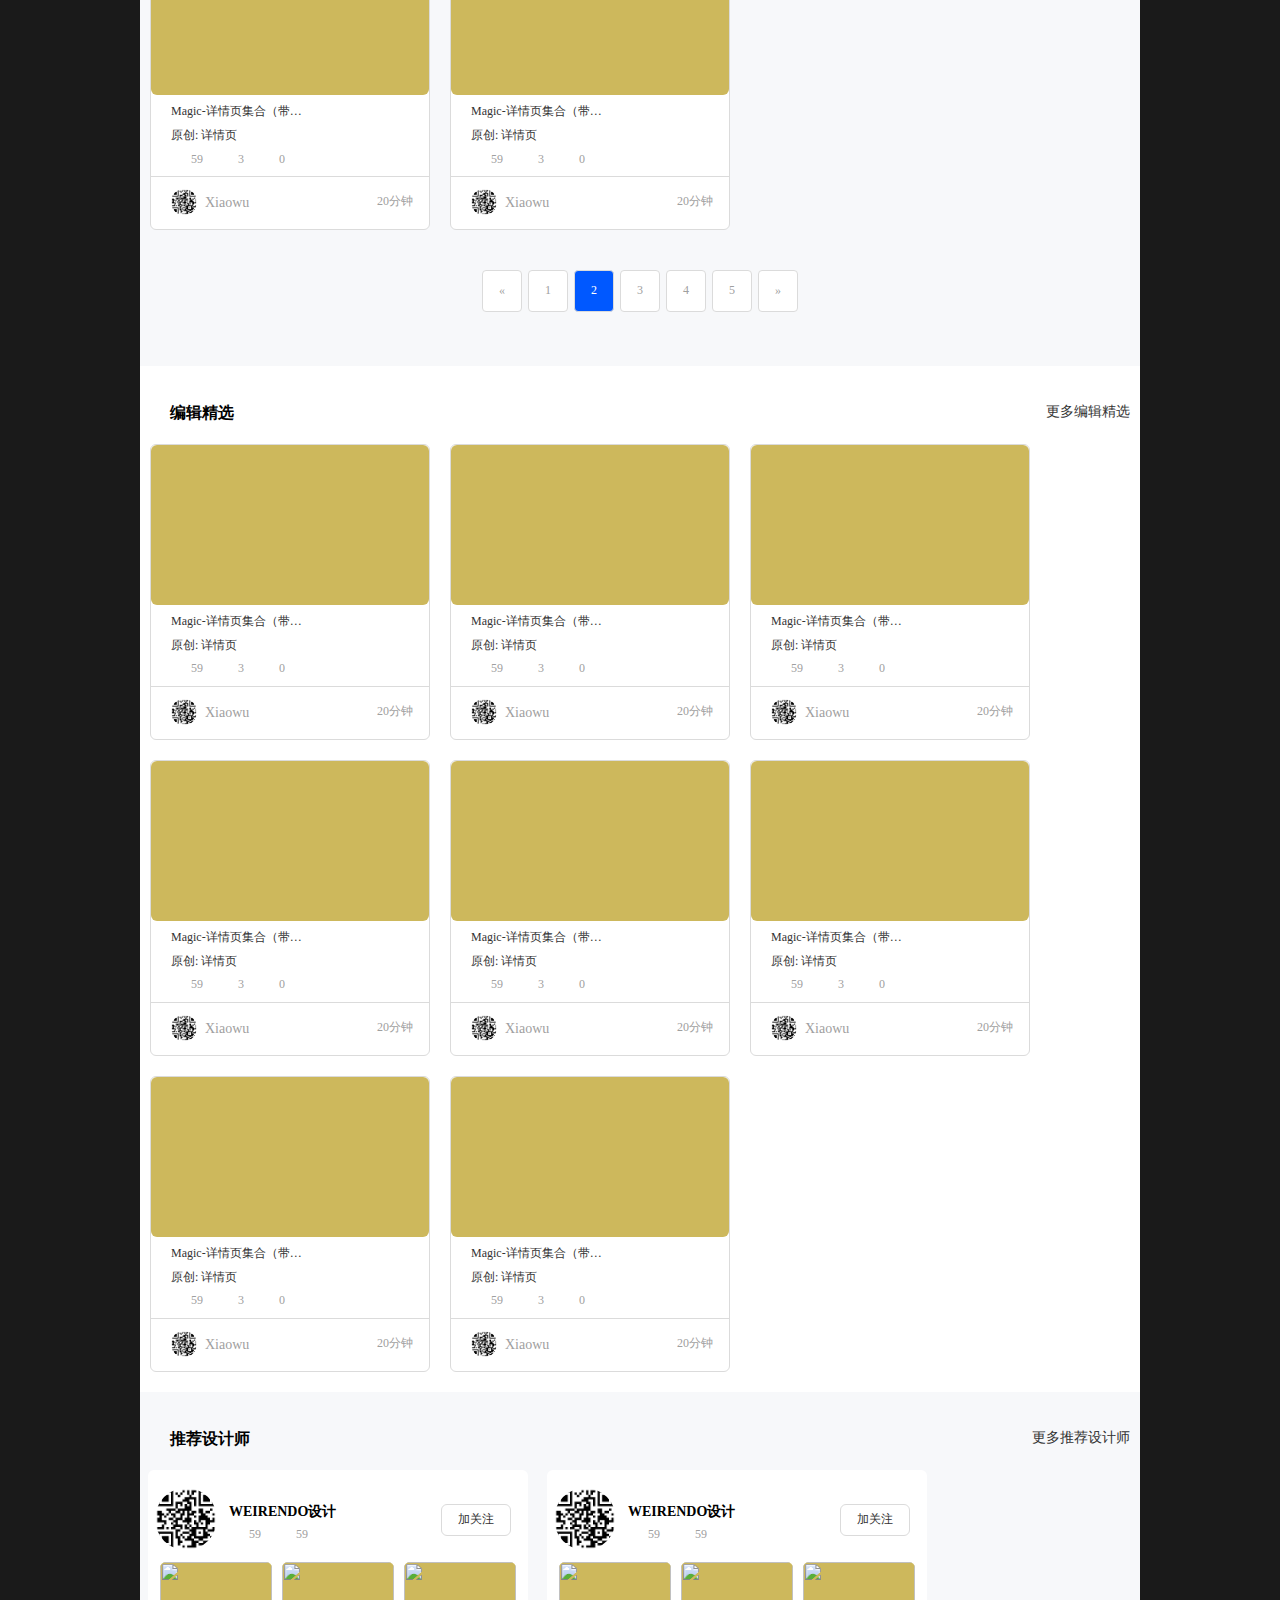
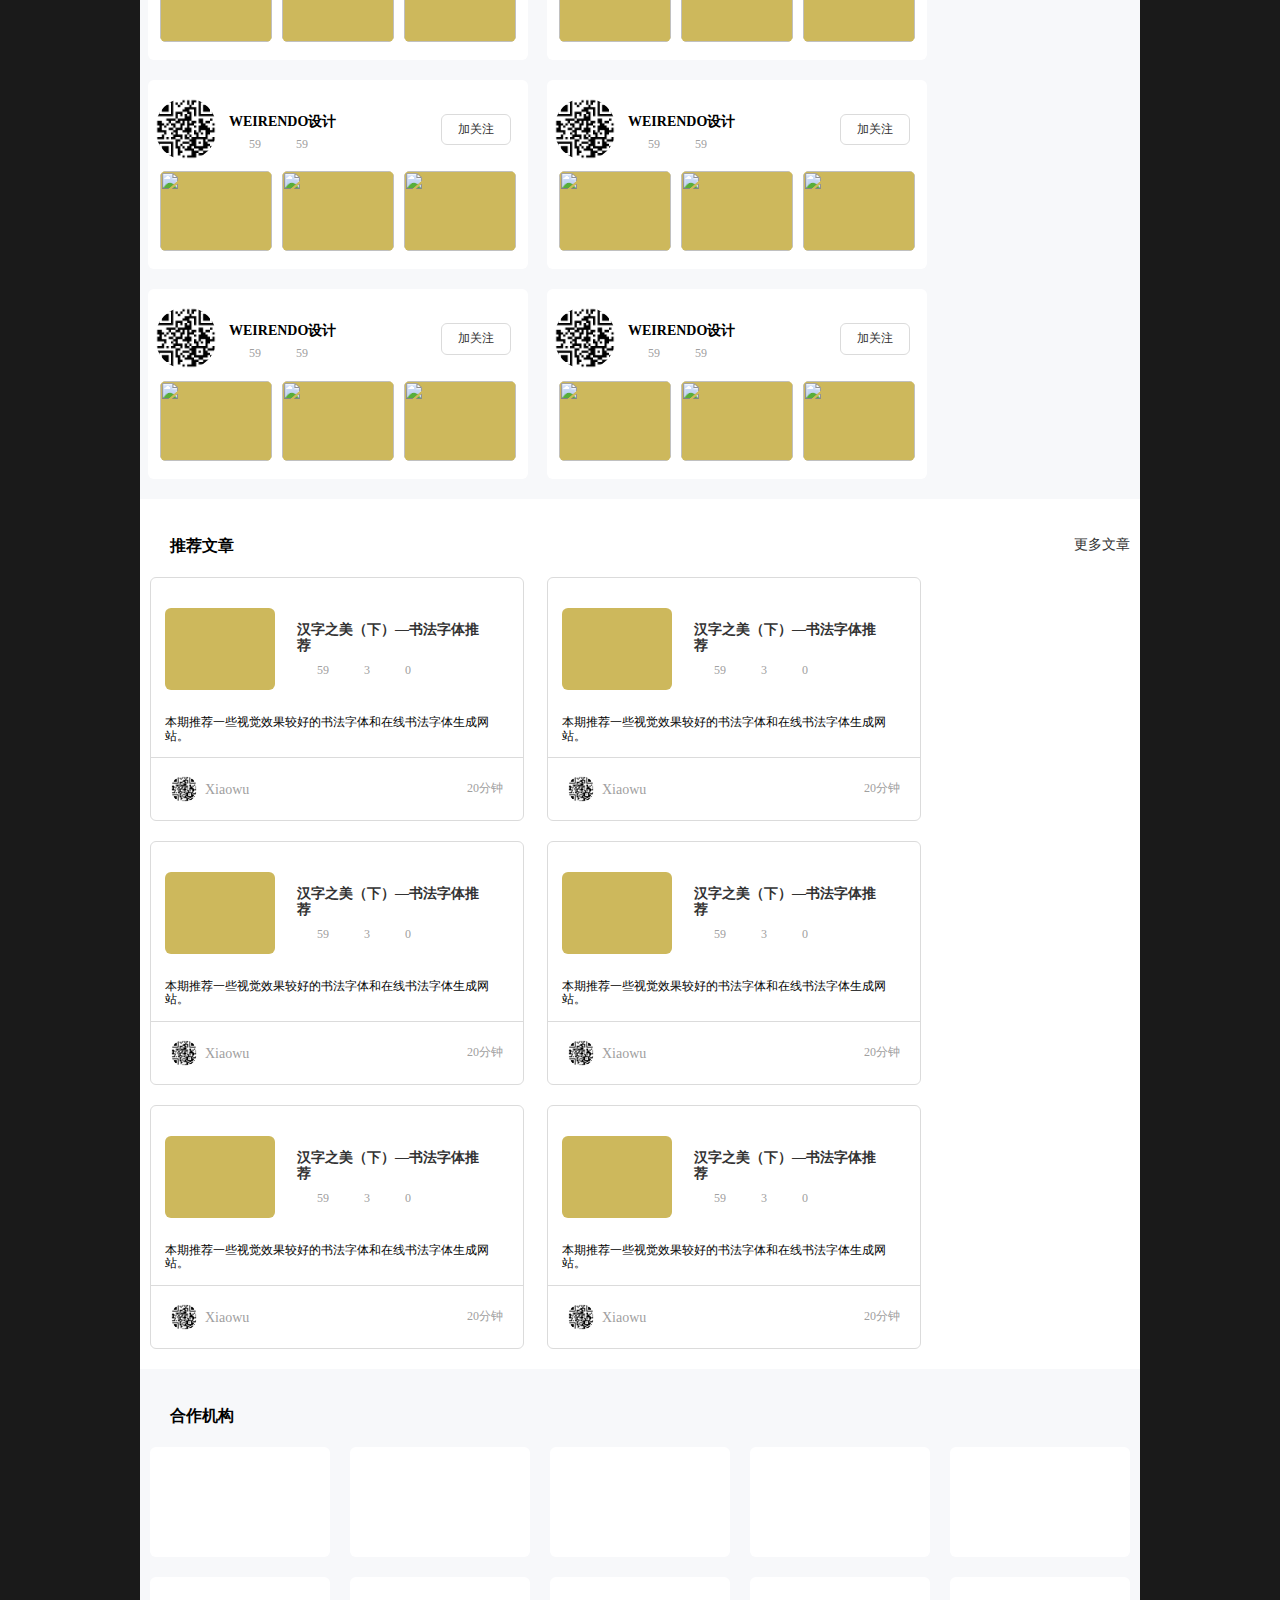
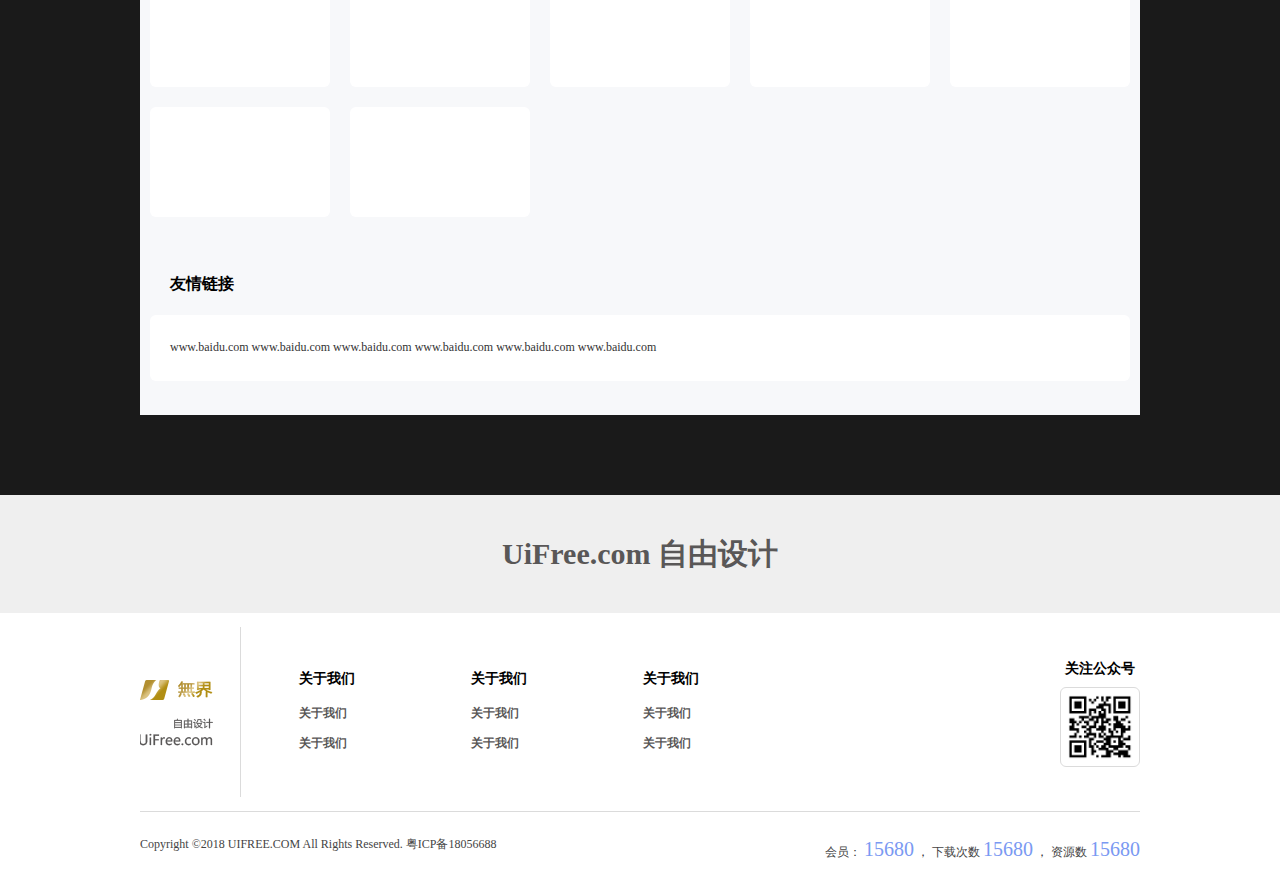
==== commit 8a8f9d19: "顶部-底部样式移动公共样式表" ====
--- a/index.html
+++ b/index.html
@@ -11,17 +11,17 @@
     <!--S 第三方JS -->
 
     <!-- hotcss.js 必须在其他JS加载前加载，万不可异步加载。 -->
-    <script src="js/hotcss.js"></script>
+    <script src="lib/hotcss/hotcss.js"></script>
 
     <!--E 第三方JS -->
-	
-	<!--S全站共用样式和共用组件样式-->
+
+    <!--S全站共用样式和共用组件样式-->
     <link rel="stylesheet" href="css/common/shared.css" />
-	<!--E全站共用样式和共用组件样式-->
-	
-	<!--S 独立页面样式-->
+    <!--E全站共用样式和共用组件样式-->
+
+    <!--S 独立页面样式-->
     <link rel="stylesheet" href="css/layout/index/index.css" />
-	<!--E 独立页面样式-->
+    <!--E 独立页面样式-->
 </head>
 
 <body>
--- a/css/common/shared.css
+++ b/css/common/shared.css
@@ -1,4 +1,4 @@
-﻿/*
+/*
     css规范
     全站共用样式包括：网站头部、网站尾部、banner样式、共用样式、选择语言
     插件样式放在：插件共用样式里
@@ -72,5 +72,149 @@
 
 /*==S common */
 footer{display: block}
-.cistern { max-width: 1200px; margin :auto;}
-/*==E common */+.cistern { max-width: 1000px; margin :auto;}
+/*==E common */
+
+
+/* S 头部 */
+.g-home-hd {
+    height: 60px;
+    line-height: 60px;
+    /* position: fixed; */
+    position: relative;
+    z-index: 102;
+    top: 0;
+    left: 0;
+    width: 100%;
+}
+
+.g-home-hd a {
+    color: #ebd368;
+}
+
+.g-home-hd .m-home-nav li {}
+
+.g-home-hd .m-home-nav li a {
+    font-size: 16px;
+    padding: 0px 32px;
+    display: block;
+}
+
+.g-home-hd .m-home-login a {
+    display: block;
+    background: url(../../images/login.png)no-repeat center right 0px;
+    padding: 0px 32px;
+} 
+/* E 头部 */
+
+/* S 底部 */
+
+.ft-home {
+    display: block;
+    background: #fff;
+}
+
+.ft-home .ft-home-introduce {
+    padding: 52px 22px 40px 0px;
+    border-right: 1px solid #dbdbdb;
+}
+
+.ft-home .ft-home-nav-box {
+    padding: 32px 0px;
+}
+
+.ft-home .ft-home-UiFree {
+    color: #595757;
+    font-size: 30px;
+    text-align: center;
+    padding: 42px 0px;
+    background: #efefef;
+}
+
+.ft-home .ft-home-ct .ft-home-nav-box .ft-nav {
+    padding: 0px 58px;
+}
+
+.ft-home .ft-home-ct .ft-home-nav-box .ft-nav dt {
+    padding: 12px 0px;
+}
+
+.ft-home .ft-home-ct .ft-home-nav-box .ft-nav dt a {
+    font-size: 14px;
+    color: #000;
+    font-weight: bold;
+}
+
+.ft-home .ft-home-ct .ft-home-nav-box .ft-nav dd {
+    padding: 8px 0px;
+}
+
+.ft-home .ft-home-ct .ft-home-nav-box .ft-nav dd a {
+    font-size: 12px;
+    color: #595757;
+    font-weight: bold;
+}
+
+.ft-home-ct {
+    padding: 14px 0px;
+}
+
+
+/* =S 二维码 */
+
+.ft-home-share-box {
+    padding-top: 34px;
+    padding-bottom: 16px;
+    text-align: center;
+}
+
+.ft-home .ft-home-share-box h3 {
+    font-size: 14px;
+    color: #000;
+    font-weight: bold;
+    margin-bottom: 10px;
+}
+
+.ft-home .ft-home-share-box .ft-share-img {
+    width: 66px;
+    height: 66px;
+    border: 1px solid #dbdbdb;
+    border-radius: 6px;
+    padding: 6px;
+}
+
+.ft-home .ft-home-share-box img {
+    width: 100%;
+    border-radius: 6px;
+}
+
+
+/* =E 二维码 */
+
+
+/* =S 版权 */
+
+.ft-home-copyright {
+    padding: 26px 0px;
+}
+
+.ft-home-copyright .ft-home-copyright-text {
+    font-size: 12px;
+    color: #444;
+}
+
+.ft-home-copyright .ft-home-Info span {
+    color: #444;
+    font-size: 12px;
+}
+
+.ft-home-copyright .ft-home-Info span font {
+    color: #7a99f2;
+    font-size: 20px;
+}
+
+
+/* =E 版权 */
+
+
+/* E 底部 */--- a/css/layout/index/index.css
+++ b/css/layout/index/index.css
@@ -0,0 +1,397 @@
+/* S 首页推荐 */
+
+.g-home-recommend .g-home-recommend-box {
+    padding-top: 14px;
+    padding-bottom: 24px;
+    background: #fff;
+}
+
+.g-home-recommend .g-home-recommend-box .m-recommend-imgList .u-recommend-box-img {
+    width: 280px;
+    height: 160px;
+    background: #cdb85c;
+    margin: 0px 10px;
+    border-radius: 6px;
+}
+
+.g-home-recommend .g-home-recommend-box .m-recommend-imgList .u-recommend-box-img img {
+    width: 280px;
+    height: 160px;
+    margin: 0px 10px;
+    border-radius: 6px;
+}
+
+.g-home-recommend .g-home-recommend-box .m-recommend-info {
+    padding-left: 30px;
+    padding-right: 10px;
+    padding-top: 30px;
+}
+
+.g-home-recommend .g-home-recommend-box .m-recommend-info .u-recommend-info-ad-homeText {
+    font-size: 16px;
+    color: #3e3a39;
+    font-weight: bold
+}
+
+.g-home-recommend .g-home-recommend-box .m-recommend-info .u-recommend-info-ad a {
+    padding-left: 24px;
+    font-size: 14px;
+    color: #595757;
+    background: url(../../images/news.png) no-repeat left;
+    display: inline-block;
+}
+
+.g-home-recommend .g-home-recommend-box .m-recommend-info .u-recommend-info-btn span {
+    font-size: 14px;
+    color: #595757;
+}
+
+.g-home-recommend .g-home-recommend-box .m-recommend-info .u-recommend-info-btn a {
+    padding: 8px 18px;
+    margin-left: 20px;
+    background: #0058ff;
+    color: #fff;
+    border-radius: 6px;
+    font-size: 14px;
+}
+
+
+/* E 首页推荐 */
+
+
+/* S 内容区 */
+
+.g-home-ct .g-home-ct-box {
+    margin-top: 10px;
+    margin-bottom: 80px;
+    background: #f7f8fa;
+}
+
+
+/* =S 索引关键词 */
+
+.g-home-ct .g-home-ct-box .m-keyword {
+    text-align: center;
+    padding-top: 38px;
+    padding-bottom: 30px;
+}
+
+.g-home-ct .g-home-ct-box .m-keyword a {
+    font-size: 18px;
+    color: #595757;
+    font-weight: 600;
+    padding: 0px 20px;
+}
+
+.g-home-ct .g-home-ct-box .m-keyword .active {
+    color: #000;
+}
+
+
+/* =E 索引关键词 */
+
+
+/* =S 最新内容 */
+
+.m-newest-list .m-newest-List-item {
+    width: 278px;
+    margin: 0px 10px 20px 10px;
+    border-radius: 6px;
+    background: #fff;
+    border: 1px solid #dbdbdb;
+}
+
+.m-newest-list .m-newest-List-item .newest-img {
+    height: 160px;
+    background: #cdb85c;
+    border-radius: 6px;
+}
+
+.m-newest-list .m-newest-List-item .newest-details {
+    padding-left: 20px;
+    padding-right: 16px;
+}
+
+.m-newest-list .m-newest-List-item .newest-details p {
+    margin: 10px 0px;
+}
+
+.m-newest-list .m-newest-List-item .m-newest-details-stats {
+    margin: 10px 0px;
+}
+
+.browse {
+    background: url(../../images/newest01.png) no-repeat left;
+    padding-left: 20px;
+    padding-right: 12px;
+    color: #9fa0a0;
+}
+
+.fabulous {
+    background: url(../../images/newest02.png) no-repeat left;
+    padding-left: 20px;
+    padding-right: 12px;
+    color: #9fa0a0;
+}
+
+.comment {
+    background: url(../../images/newest03.png) no-repeat left;
+    padding-left: 20px;
+    padding-right: 12px;
+    color: #9fa0a0;
+}
+
+.focus {
+    background: url(../../images/newest04.png) no-repeat left;
+    padding-left: 20px;
+    padding-right: 12px;
+    color: #9fa0a0;
+}
+
+.m-newest-list .m-newest-List-item .m-newest-details-user {
+    margin-left: -20px;
+    margin-right: -16px;
+    padding: 12px 16px 12px 20px;
+    border-top: 1px solid #dbdbdb;
+}
+
+.m-newest-list .m-newest-List-item .m-newest-details-user .user-info img {
+    width: 26px;
+    border-radius: 20px;
+}
+
+.m-newest-list .m-newest-List-item .m-newest-details-user .user-info span {
+    display: block;
+    padding: 6px 0px 6px 8px;
+    color: #9fa0a0;
+    font-size: 14px;
+}
+
+.m-newest-list .m-newest-List-item .m-newest-details-user .user-time {
+    font-size: 12px;
+    color: #9fa0a0;
+    padding: 6px 0px 6px 8px;
+}
+
+.g-home-ct .m-newest .m-newest-Page {
+    text-align: center;
+    padding-top: 20px;
+    padding-bottom: 50px;
+}
+
+.g-home-ct .m-newest .m-newest-Page ul {
+    display: inline-block;
+}
+
+.g-home-ct .m-newest .m-newest-Page ul li a {
+    padding: 13px 16px;
+    background: #fff;
+    margin: 0px 3px;
+    border-radius: 4px;
+    display: inline-block;
+    font-size: 12px;
+    color: #9fa0a0;
+    border: 1px solid #dbdbdb;
+}
+
+.g-home-ct .m-newest .m-newest-Page ul li .active {
+    background: #0058ff;
+    color: #fff;
+}
+
+
+/* =E 最新内容 */
+
+
+/* =S 编辑精选 */
+
+.g-home-ct .m-editor {
+    background: #fff;
+}
+
+.g-home-ct-tt {
+    padding: 38px 10px 22px 30px;
+}
+
+.g-home-ct-tt h2 {
+    font-size: 16px;
+    color: #000;
+    font-weight: bold;
+}
+
+.g-home-ct-tt a {
+    font-size: 14px;
+}
+
+
+/* =E 编辑精选 */
+
+
+/* =S 推荐设计师 */
+
+.g-home-ct .m-designer .m-designer-list .m-designer-item {
+    background: #fff;
+    padding: 18px 7px;
+    margin: 0px 8px 20px 8px;
+    display: inline-block;
+    border-radius: 6px;
+}
+
+.g-home-ct .m-designer .m-designer-list .m-designer-item .item-top .item-img img {
+    width: 62px;
+    border-radius: 42px;
+}
+
+.g-home-ct .m-designer .m-designer-list .m-designer-item .item-top .item-info {
+    padding-left: 12px;
+}
+
+.g-home-ct .m-designer .m-designer-list .m-designer-item .item-top .item-info p {
+    padding-top: 16px;
+    padding-bottom: 8px;
+    padding-right: 29px;
+    font-size: 14px;
+    color: #000;
+    font-weight: bold;
+    background: url(../../images/newest05.png) no-repeat right 14px;
+}
+
+.g-home-ct .m-designer .m-designer-list .m-designer-item .item-top .item-follow {
+    margin-right: 10px;
+    margin-left: 62px;
+    margin: 16px 10px 16px 62px;
+    padding: 8px 16px;
+    border: 1px solid #dbdbdb;
+    border-radius: 6px;
+}
+
+.g-home-ct .m-designer .m-designer-list .m-designer-item .item-bt {
+    margin-top: 10px;
+}
+
+.g-home-ct .m-designer .m-designer-list .m-designer-item .item-bt .item-list {
+    width: 112px;
+    height: 80px;
+    background: #cdb85c;
+    border-radius: 6px;
+    margin: 0px 5px;
+}
+
+.g-home-ct .m-designer .m-designer-list .m-designer-item .item-bt .item-list img {
+    width: 112px;
+    height: 80px;
+    border-radius: 6px;
+}
+
+
+/* =E 推荐设计师 */
+
+
+/* =S 推荐文章 */
+
+.g-home-ct .m-article {
+    background: #fff;
+}
+
+.g-home-ct .m-article .m-article-list .m-article-item {
+    display: inline-block;
+    border: 1px solid #dbdbdb;
+    margin: 0px 10px 20px 10px;
+    border-radius: 6px;
+}
+
+.g-home-ct .m-article .m-article-list .m-article-item .item-top {
+    padding: 30px 32px 14px 14px;
+}
+
+.g-home-ct .m-article .m-article-list .m-article-item .item-top .item-top-text {
+    width: 326px;
+    padding-top: 24px;
+    font-size: 12px;
+    color: #000;
+}
+
+.g-home-ct .m-article .m-article-list .m-article-item .item-top .top .item-text {
+    padding: 14px 0px 14px 22px;
+}
+
+.g-home-ct .m-article .m-article-list .m-article-item .item-top .top .item-text p {
+    width: 184px;
+    font-size: 14px;
+    font-weight: bold;
+    margin-bottom: 10px;
+}
+
+.g-home-ct .m-article .m-article-list .m-article-item .item-top .top .item-img {
+    width: 110px;
+    height: 82px;
+    border-radius: 6px;
+    background: #cdb85c;
+}
+
+.g-home-ct .m-article .m-article-list .m-article-item .item-top .top .item-img img {
+    width: 110px;
+    height: 82px;
+    border-radius: 6px;
+}
+
+.g-home-ct .m-article .m-article-list .m-article-item .item-bt {
+    padding: 18px 20px 16px 20px;
+    border-top: 1px solid #dbdbdb;
+}
+
+.g-home-ct .m-article .m-article-list .m-article-item .item-bt .user-info img {
+    width: 26px;
+    border-radius: 20px;
+}
+
+.g-home-ct .m-article .m-article-list .m-article-item .item-bt .user-info span {
+    display: block;
+    padding: 6px 0px 6px 8px;
+    color: #9fa0a0;
+    font-size: 14px;
+}
+
+.g-home-ct .m-article .m-article-list .m-article-item .item-bt .user-time {
+    font-size: 12px;
+    color: #9fa0a0;
+    padding: 6px 0px 6px 8px;
+}
+
+
+/* =E 推荐文章 */
+
+
+/* =S 合作机构 */
+
+.g-home-ct .m-cooperation .m-cooperation-list .m-cooperation-item {
+    width: 180px;
+    height: 110px;
+    background: #fff;
+    border-radius: 6px;
+    margin: 0px 10px 20px 10px;
+}
+
+
+/* =E 合作机构 */
+
+
+/* =S 友情链接 */
+
+.g-home-ct .m-friendship {
+    padding-bottom: 34px;
+}
+
+.g-home-ct .m-friendship .m-friendship-link {
+    margin: 0px 10px;
+    padding: 26px 20px;
+    background: #fff;
+    border-radius: 6px;
+}
+
+
+/* =E 友情链接 */
+
+
+/* E 内容区 */
+
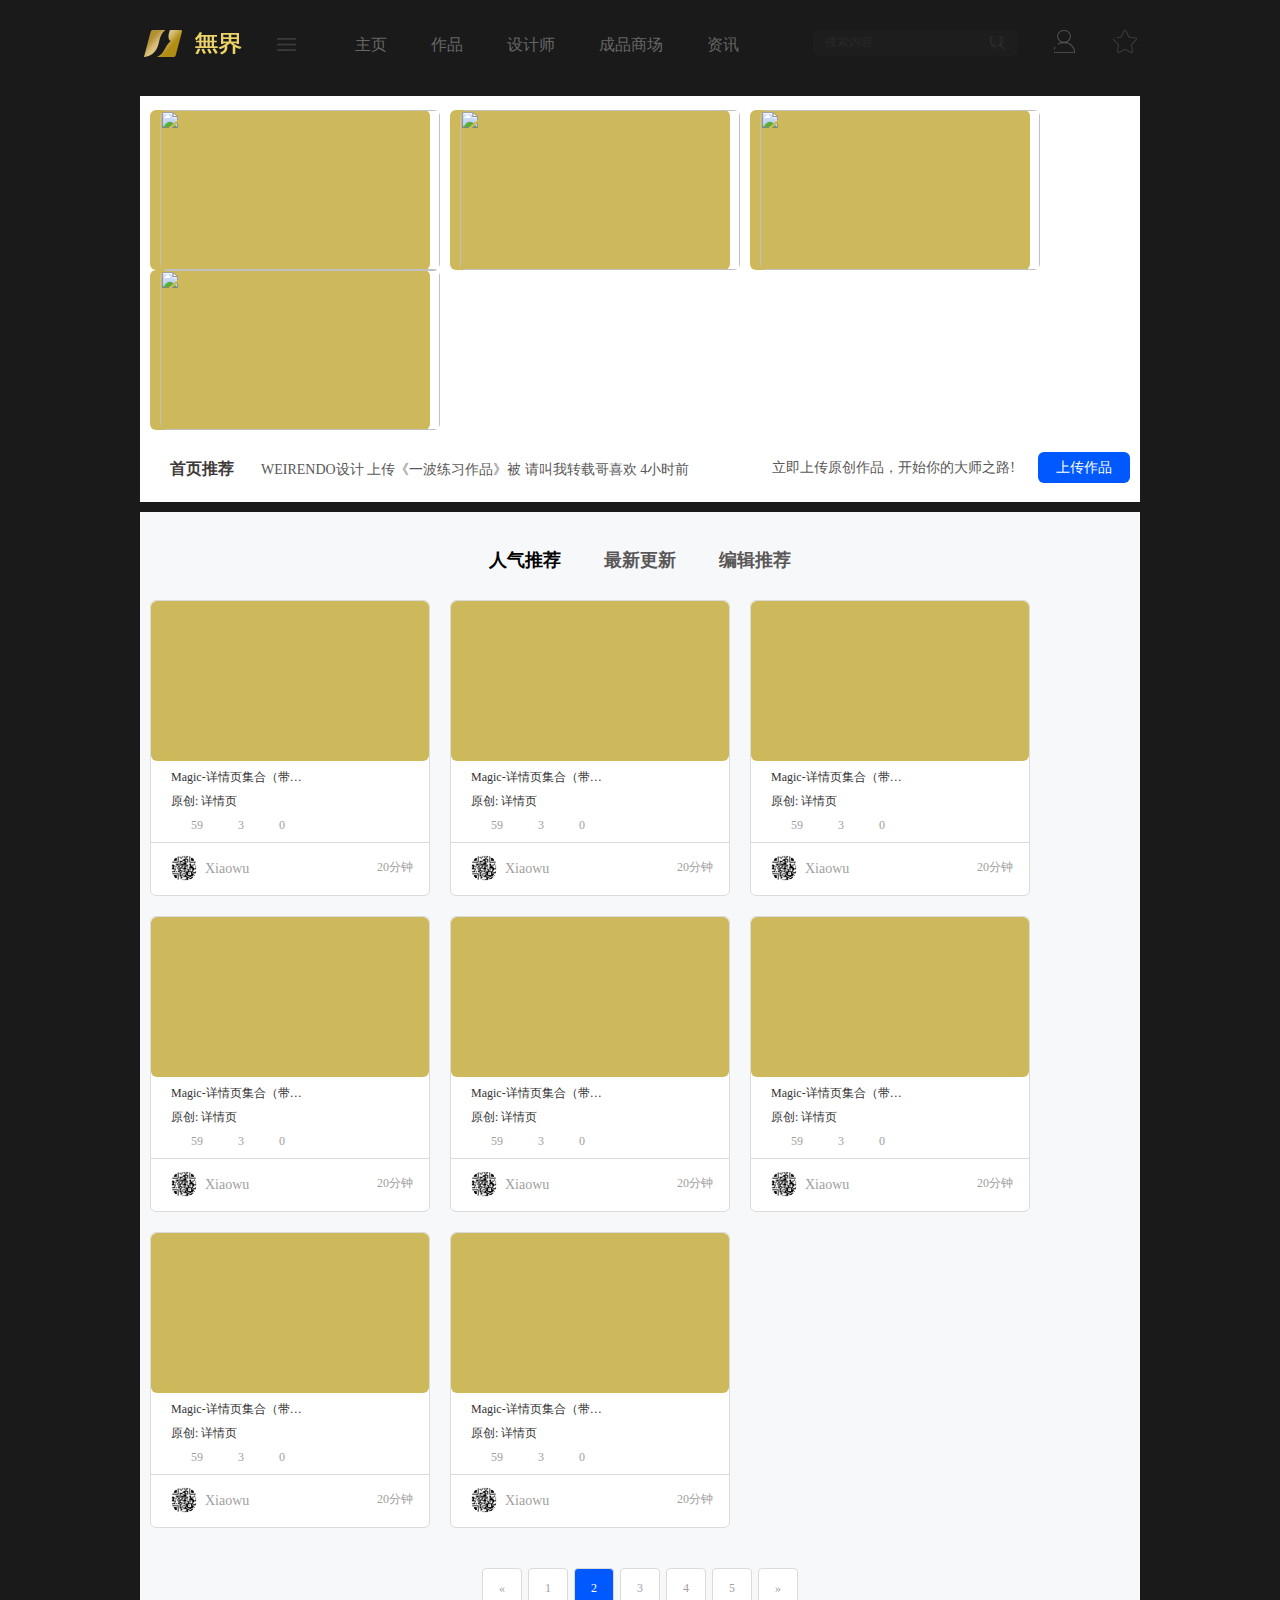
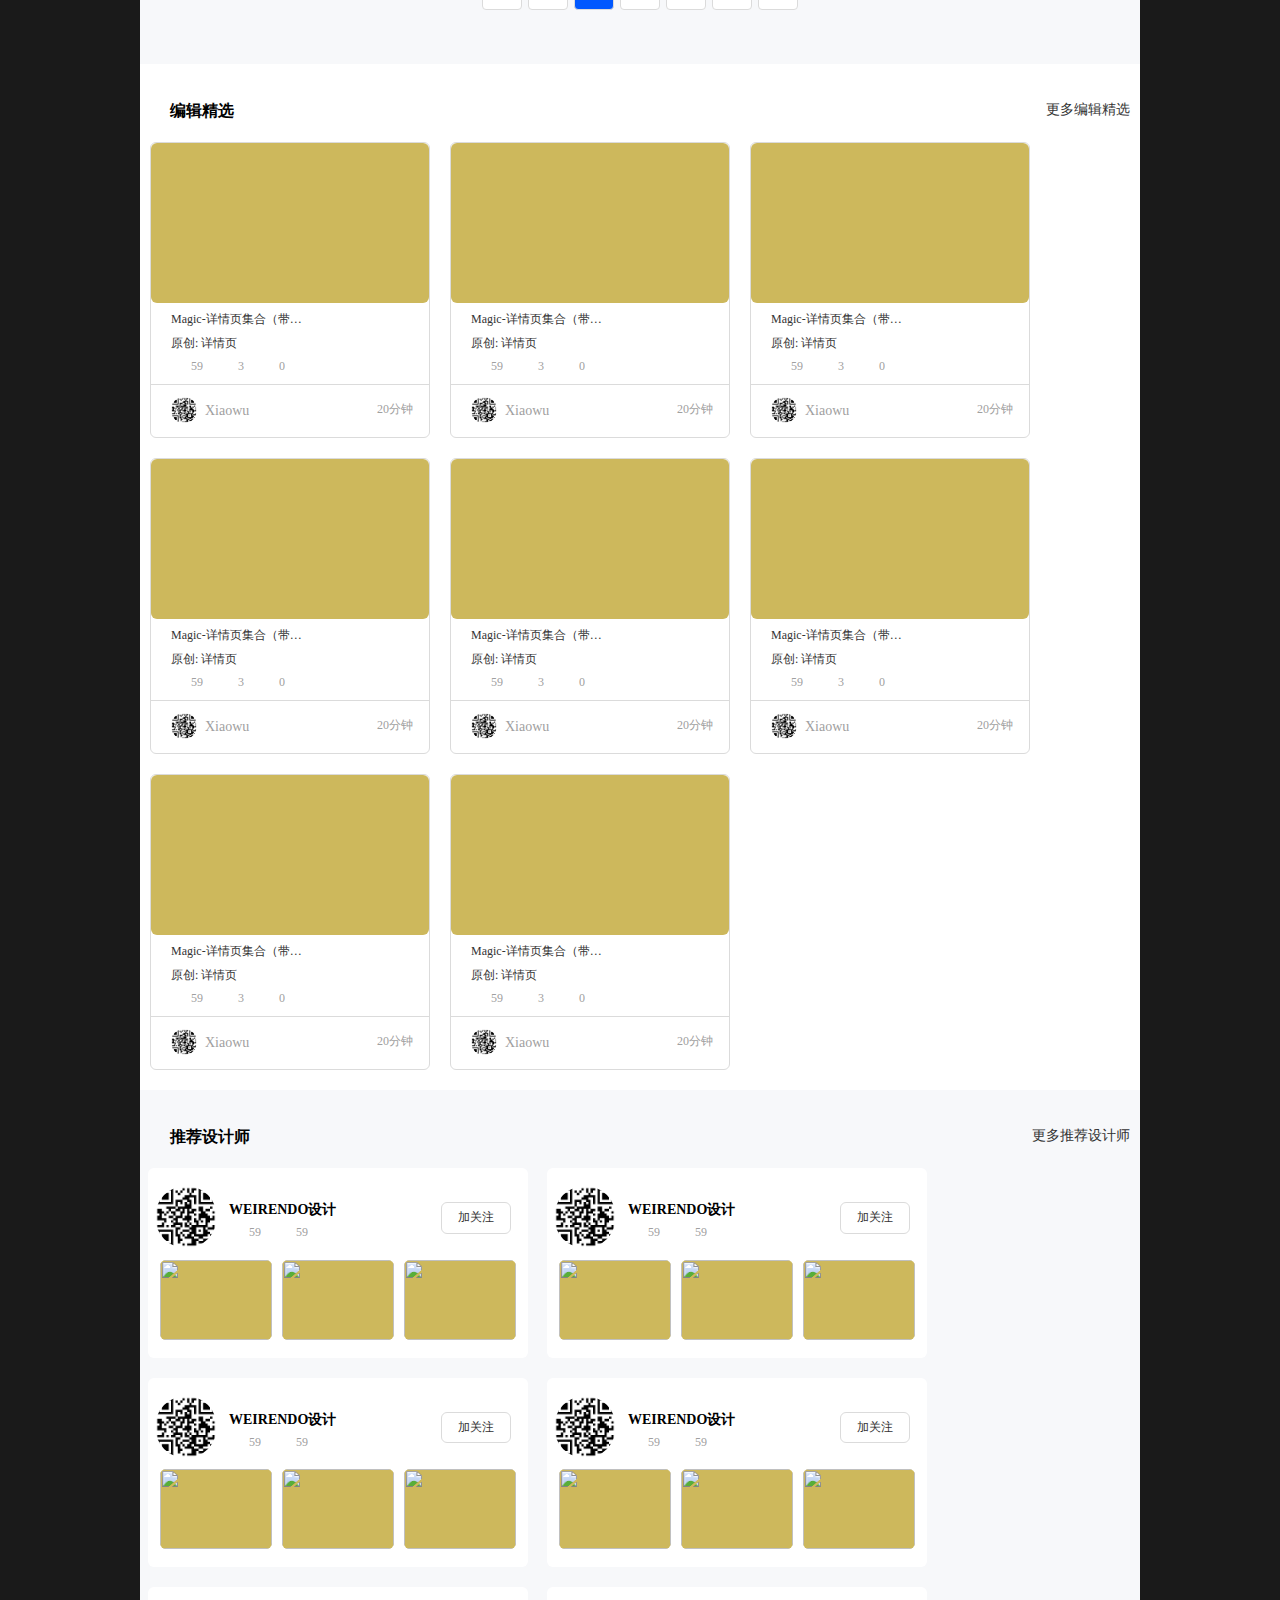
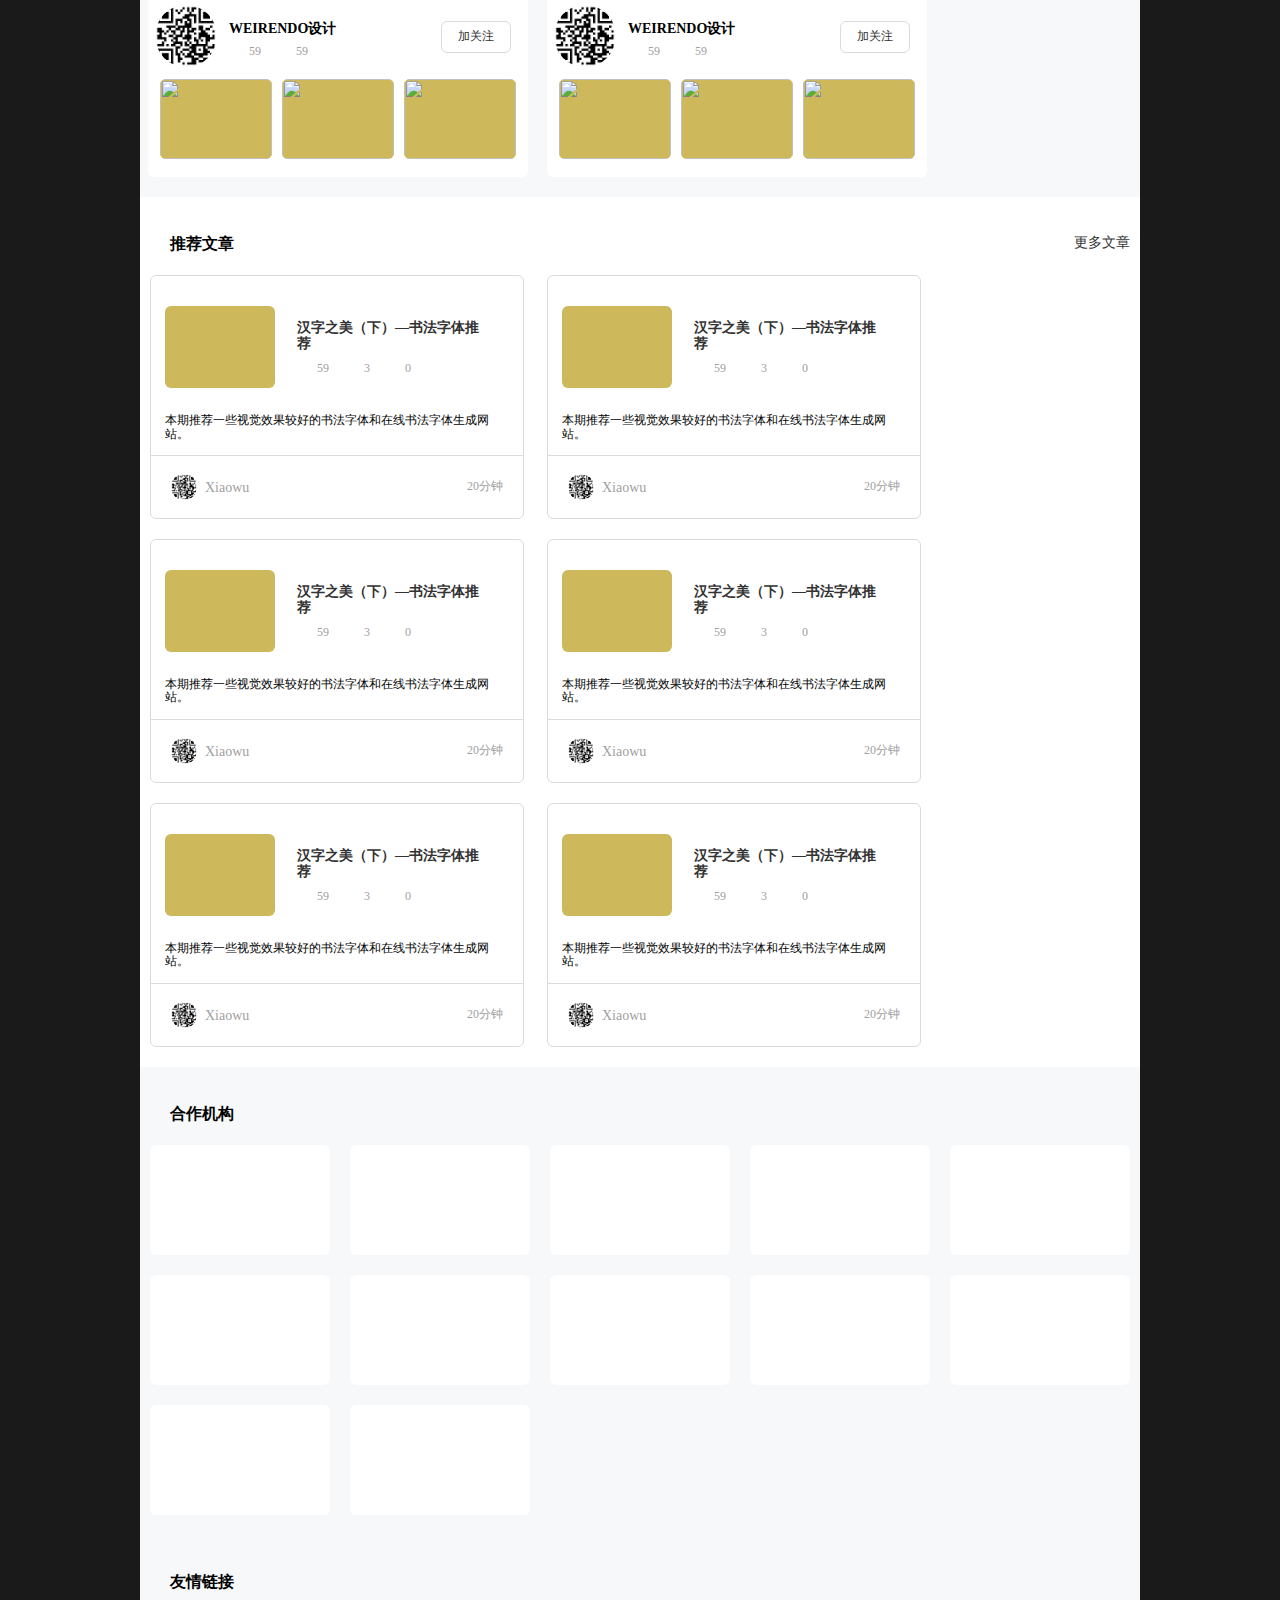
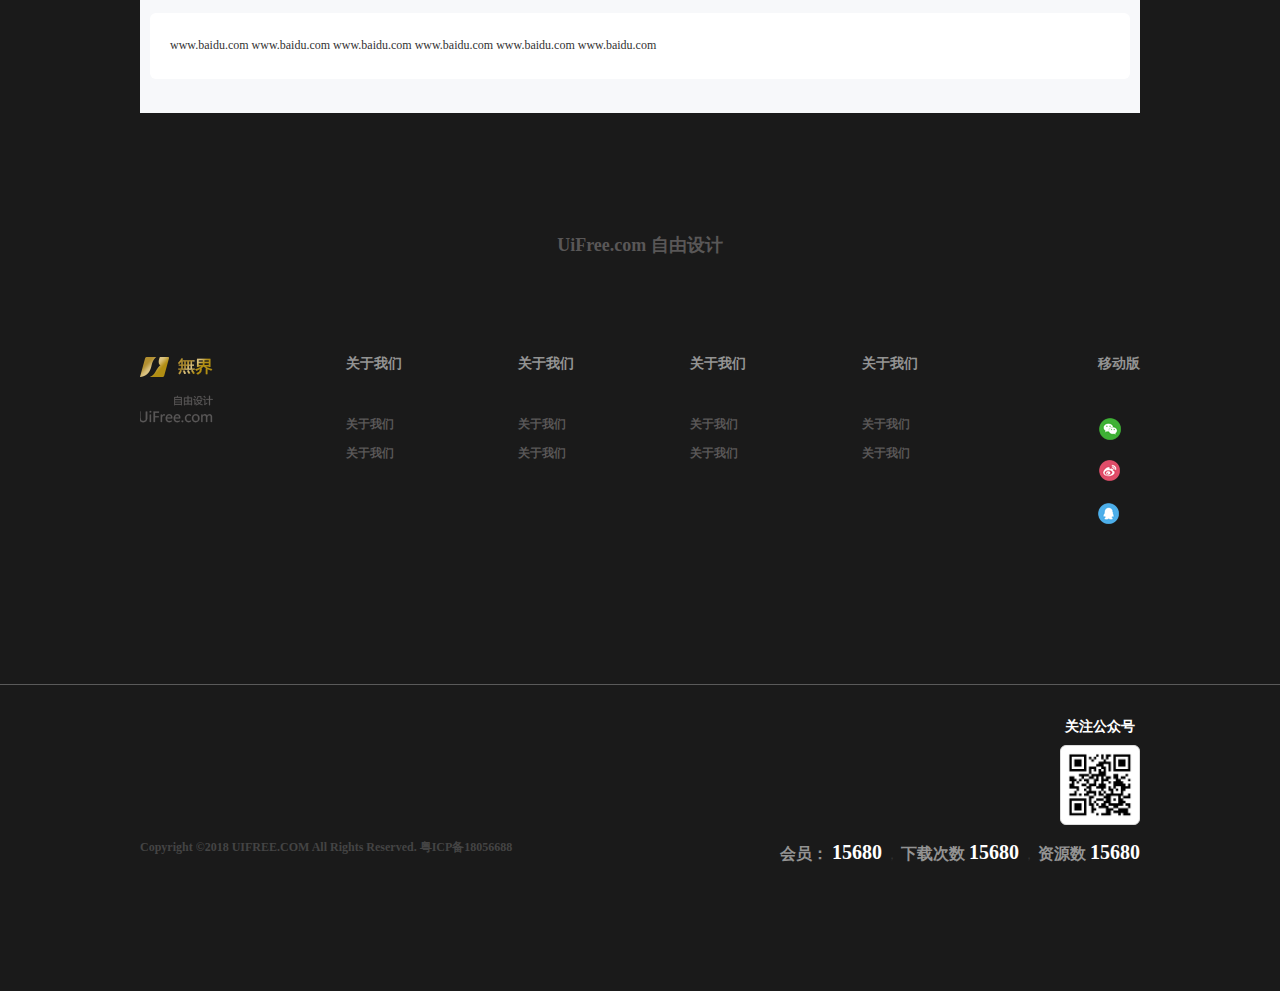
==== commit c47b32f7: "更新头部-底部" ====
--- a/index.html
+++ b/index.html
@@ -30,29 +30,76 @@
         <div class="cistern  f-cb">
             <!-- LOGO -->
             <div class="m-home-logo f-fl">
-                <img src="images/logo.jpg">
+                <img src="images/logo.png">
             </div>
             <!-- /LOGO -->
+
+            <!-- Menu菜单 -->
+            <div class="m-home-menu f-fl">
+                <img src="images/menu.png" alt="">
+            </div>
+            <!-- /Menu菜单 -->
             <!-- 导航 -->
             <ul class="m-home-nav f-fl">
                 <li class="f-fl">
-                    <a href="#">Home</a>
+                    <a class="nav-home-title">主页</a>
+                    <dl class="nav-list-box">
+                        <dd><a>Banner</a></dd>
+                        <dd><a>Banner</a></dd>
+                        <dd><a>Banner</a></dd>
+                        <dd><a>Banner</a></dd>
+                    </dl>
                 </li>
                 <li class="f-fl">
-                    <a href="#">Free</a>
+                    <a class="nav-home-title" href="#">作品</a>
+                    <dl class="nav-list-box">
+                        <dd><a>Banner</a></dd>
+                        <dd><a>Banner</a></dd>
+                        <dd><a>Banner</a></dd>
+                        <dd><a>Banner</a></dd>
+                    </dl>
                 </li>
                 <li class="f-fl">
-                    <a href="#">News</a>
+                    <a class="nav-home-title" href="#">设计师</a>
+                    <dl class="nav-list-box">
+                        <dd><a>Banner</a></dd>
+                        <dd><a>Banner</a></dd>
+                        <dd><a>Banner</a></dd>
+                        <dd><a>Banner</a></dd>
+                    </dl>
                 </li>
                 <li class="f-fl">
-                    <a href="#">News</a>
+                    <a class="nav-home-title" href="#">成品商场</a>
+                    <dl class="nav-list-box">
+                        <dd><a>Banner</a></dd>
+                        <dd><a>Banner</a></dd>
+                        <dd><a>Banner</a></dd>
+                        <dd><a>Banner</a></dd>
+                    </dl>
+                </li>
+                <li class="f-fl">
+                    <a class="nav-home-title" href="#">资讯</a>
+                    <dl class="nav-list-box">
+                        <dd><a>Banner</a></dd>
+                        <dd><a>Banner</a></dd>
+                        <dd><a>Banner</a></dd>
+                        <dd><a>Banner</a></dd>
+                    </dl>
                 </li>
                 <!-- 更多导航项 -->
             </ul>
             <!-- /导航 -->
             <!-- 登录 -->
-            <div class="m-home-login f-fr">
-                <a href="#">Login</a>
+            <div class="m-home-fun f-fr">
+                <a class="u-Collection f-fr">
+                    <img src="images/Collection.png" alt="">
+                </a>
+                <a class="u-personal f-fr">
+                    <img src="images/personal.png" alt="">
+                </a>
+                <div class="u-home-saerch f-fr">
+                    <input type="text" placeholder="搜索内容" id="">
+                </div>
             </div>
             <!-- /登录 -->
         </div>
@@ -60,11 +107,11 @@
     <!-- /头部 -->
 
     <!-- banner -->
-    <div class="g-home-banner">
+    <!-- <div class="g-home-banner">
         <div class="cistern">
             <img src="images/banner.png" alt="">
         </div>
-    </div>
+    </div> -->
     <!-- /banner -->
 
     <!-- 首页推荐 -->
@@ -875,8 +922,8 @@
     <footer class="ft-home">
         <h1 class="ft-home-UiFree">UiFree.com 自由设计</h1>
 
-        <div class="ft-home-ct f-cb">
-            <div class="cistern">
+        <div class="ft-home-ct ">
+            <div class="cistern f-cb ">
                 <div class="ft-home-introduce f-fl">
                     <img src="images/introduce.png" alt="">
                 </div>
@@ -914,24 +961,56 @@
                             <a>关于我们</a>
                         </dd>
                     </dl>
-                </div>
-                <!-- 社交 -->
-                <div class="ft-home-share-box f-fr">
-                    <h3>关注公众号</h3>
-                    <div class="ft-share-img">
-                        <img src="images/qq.png">
-                    </div>
-                </div>
-                <!-- /社交 -->
+                    <dl class="ft-nav f-fl">
+                        <dt>
+                            <a>关于我们</a>
+                        </dt>
+                        <dd>
+                            <a>关于我们</a>
+                        </dd>
+                        <dd>
+                            <a>关于我们</a>
+                        </dd>
+                    </dl>
+
+                </div>
+                <div class="ft-home-move ft-home-nav-box f-fr">
+
+                    <dl class="ft-nav" style="padding: 0px;">
+                        <dt>
+                                <a>移动版</a>
+                            </dt>
+                        <dd>
+                            <a><img src="images/weixin.png" alt="微信"></a>
+                        </dd>
+                        <dd>
+                            <a><img src="images/weibo.png" alt="微博"></a>
+                        </dd>
+                        <dd>
+                            <a><img src="images/qq_01.png" alt="QQ"></a>
+                        </dd>
+                    </dl>
+                </div>
             </div>
         </div>
         <!-- 横线 -->
-        <div class="cistern">
-            <i style="display: block; height: 1px; background: #dbdbdb; "></i>
-        </div>
+        <!-- <div class="cistern"> -->
+        <i style="display: block; height: 1px; background: #5a5a5a;margin-top:100px; "></i>
+        <!-- </div> -->
         <!-- /横线 -->
         <div class="ft-home-copyright">
             <div class="cistern f-cb">
+                <div class=" f-cb">
+
+                    <!-- 社交 -->
+                    <div class="ft-home-share-box f-fr">
+                        <h3>关注公众号</h3>
+                        <div class="ft-share-img">
+                            <img src="images/qq.png">
+                        </div>
+                    </div>
+                    <!-- /社交 -->
+                </div>
                 <div class="ft-home-copyright-text f-fl">
                     Copyright ©2018 UIFREE.COM All Rights Reserved. 粤ICP备18056688
                 </div>
--- a/css/common/shared.css
+++ b/css/common/shared.css
@@ -78,45 +78,96 @@
 
 /* S 头部 */
 .g-home-hd {
-    height: 60px;
-    line-height: 60px;
-    /* position: fixed; */
+    width: 100%;
+    padding: 30px 0px;
     position: relative;
     z-index: 102;
     top: 0;
     left: 0;
-    width: 100%;
 }
 
 .g-home-hd a {
-    color: #ebd368;
-}
-
-.g-home-hd .m-home-nav li {}
-
-.g-home-hd .m-home-nav li a {
+    color: #666;
+}
+
+.g-home-hd .m-home-nav li {position: relative;}
+.g-home-hd .m-home-nav .nav-list-box a{
     font-size: 16px;
-    padding: 0px 32px;
+    color: #999;
+    padding: 6px;
+    display: inline-block;
+}
+
+.g-home-hd .m-home-nav .nav-list-box{
+    width: 128px;
+    position: absolute;
+    left: 0;
+    background: #151515;
+    padding: 14px 0px;
+    display: none;
+}
+
+.g-home-hd .m-home-nav li .nav-home-title {
+    font-size: 16px;
+    padding: 6px 22px;
     display: block;
 }
-
-.g-home-hd .m-home-login a {
-    display: block;
-    background: url(../../images/login.png)no-repeat center right 0px;
-    padding: 0px 32px;
+.g-home-hd .m-home-nav li :hover {
+	border: 1px solid #343434;
+    border-radius: 6px;
+}
+.g-home-hd .m-home-nav li:hover .nav-list-box{
+	display:block
+}
+.g-home-hd .m-home-fun{
+	
+}
+.g-home-hd .m-home-fun a{
+	padding-left:36px;
+}
+.g-home-hd .m-home-fun .u-home-saerch{
+    background: #1d1d1d;
+    padding: 6px 12px;
+    border-radius: 6px;
+}
+.g-home-hd .m-home-fun .u-home-saerch input{
+    padding-right: 26px;
+    outline: none;
+    border: none;
+    -webkit-appearance: none;
+    border-radius: 0;
+    background: none;
+    background: url(../../images/search.png)no-repeat center right;
+}
+.g-home-hd .m-home-fun .u-home-saerch input::-webkit-input-placeholder{
+	    color: #292929;
+}
+.g-home-hd .m-home-fun .u-home-saerch input::-moz-placeholder{   /* Mozilla Firefox 19+ */
+        color: #292929;
+}
+.g-home-hd .m-home-fun .u-home-saerch input:-moz-placeholder{    /* Mozilla Firefox 4 to 18 */
+      color: #292929;
+}
+.g-home-hd .m-home-fun .u-home-saerch input:-ms-input-placeholder{  /* Internet Explorer 10-11 */ 
+        color: #292929;
+}
+.g-home-hd .m-home-login{
 } 
+.m-home-menu{
+	    padding: 6px 32px;
+}
 /* E 头部 */
 
 /* S 底部 */
 
 .ft-home {
     display: block;
-    background: #fff;
+    background: #1a1a1a;
 }
 
 .ft-home .ft-home-introduce {
-    padding: 52px 22px 40px 0px;
-    border-right: 1px solid #dbdbdb;
+    padding-top: 44px;
+    padding-right: 70px;
 }
 
 .ft-home .ft-home-nav-box {
@@ -125,10 +176,10 @@
 
 .ft-home .ft-home-UiFree {
     color: #595757;
-    font-size: 30px;
+    font-size: 18px;
     text-align: center;
     padding: 42px 0px;
-    background: #efefef;
+    background: #1a1a1a;
 }
 
 .ft-home .ft-home-ct .ft-home-nav-box .ft-nav {
@@ -136,12 +187,12 @@
 }
 
 .ft-home .ft-home-ct .ft-home-nav-box .ft-nav dt {
-    padding: 12px 0px;
+    padding: 12px 0px 38px 0px;
 }
 
 .ft-home .ft-home-ct .ft-home-nav-box .ft-nav dt a {
     font-size: 14px;
-    color: #000;
+    color: #939393;
     font-weight: bold;
 }
 
@@ -170,7 +221,7 @@
 
 .ft-home .ft-home-share-box h3 {
     font-size: 14px;
-    color: #000;
+    color: #fff;
     font-weight: bold;
     margin-bottom: 10px;
 }
@@ -181,6 +232,7 @@
     border: 1px solid #dbdbdb;
     border-radius: 6px;
     padding: 6px;
+	background:#fff;
 }
 
 .ft-home .ft-home-share-box img {
@@ -195,25 +247,26 @@
 /* =S 版权 */
 
 .ft-home-copyright {
-    padding: 26px 0px;
+   
+    padding-bottom: 128px;
 }
 
 .ft-home-copyright .ft-home-copyright-text {
     font-size: 12px;
     color: #444;
+    font-weight: bold;
 }
 
 .ft-home-copyright .ft-home-Info span {
-    color: #444;
-    font-size: 12px;
+    color: #939393;
+    font-size: 16px;
+    font-weight: bold;
 }
 
 .ft-home-copyright .ft-home-Info span font {
-    color: #7a99f2;
+    color: #fff;
     font-size: 20px;
 }
-
-
 /* =E 版权 */
 
 
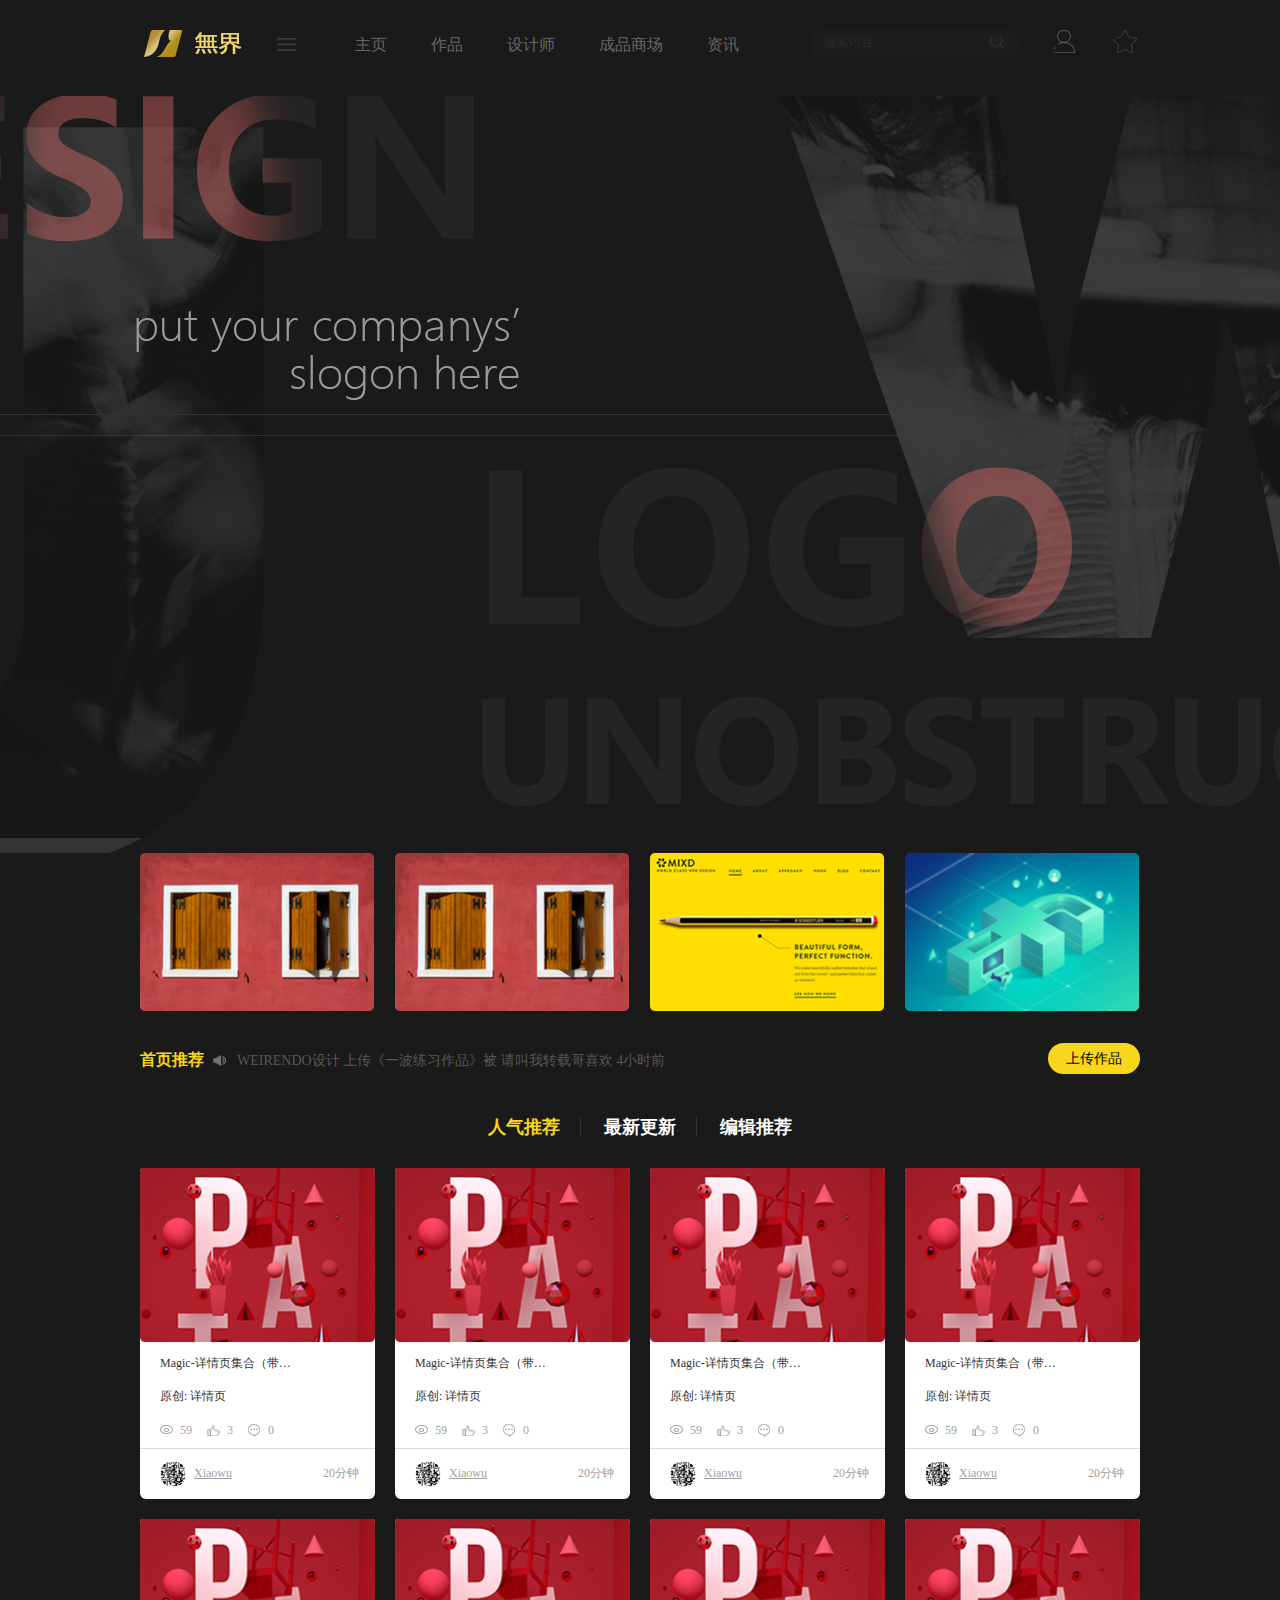
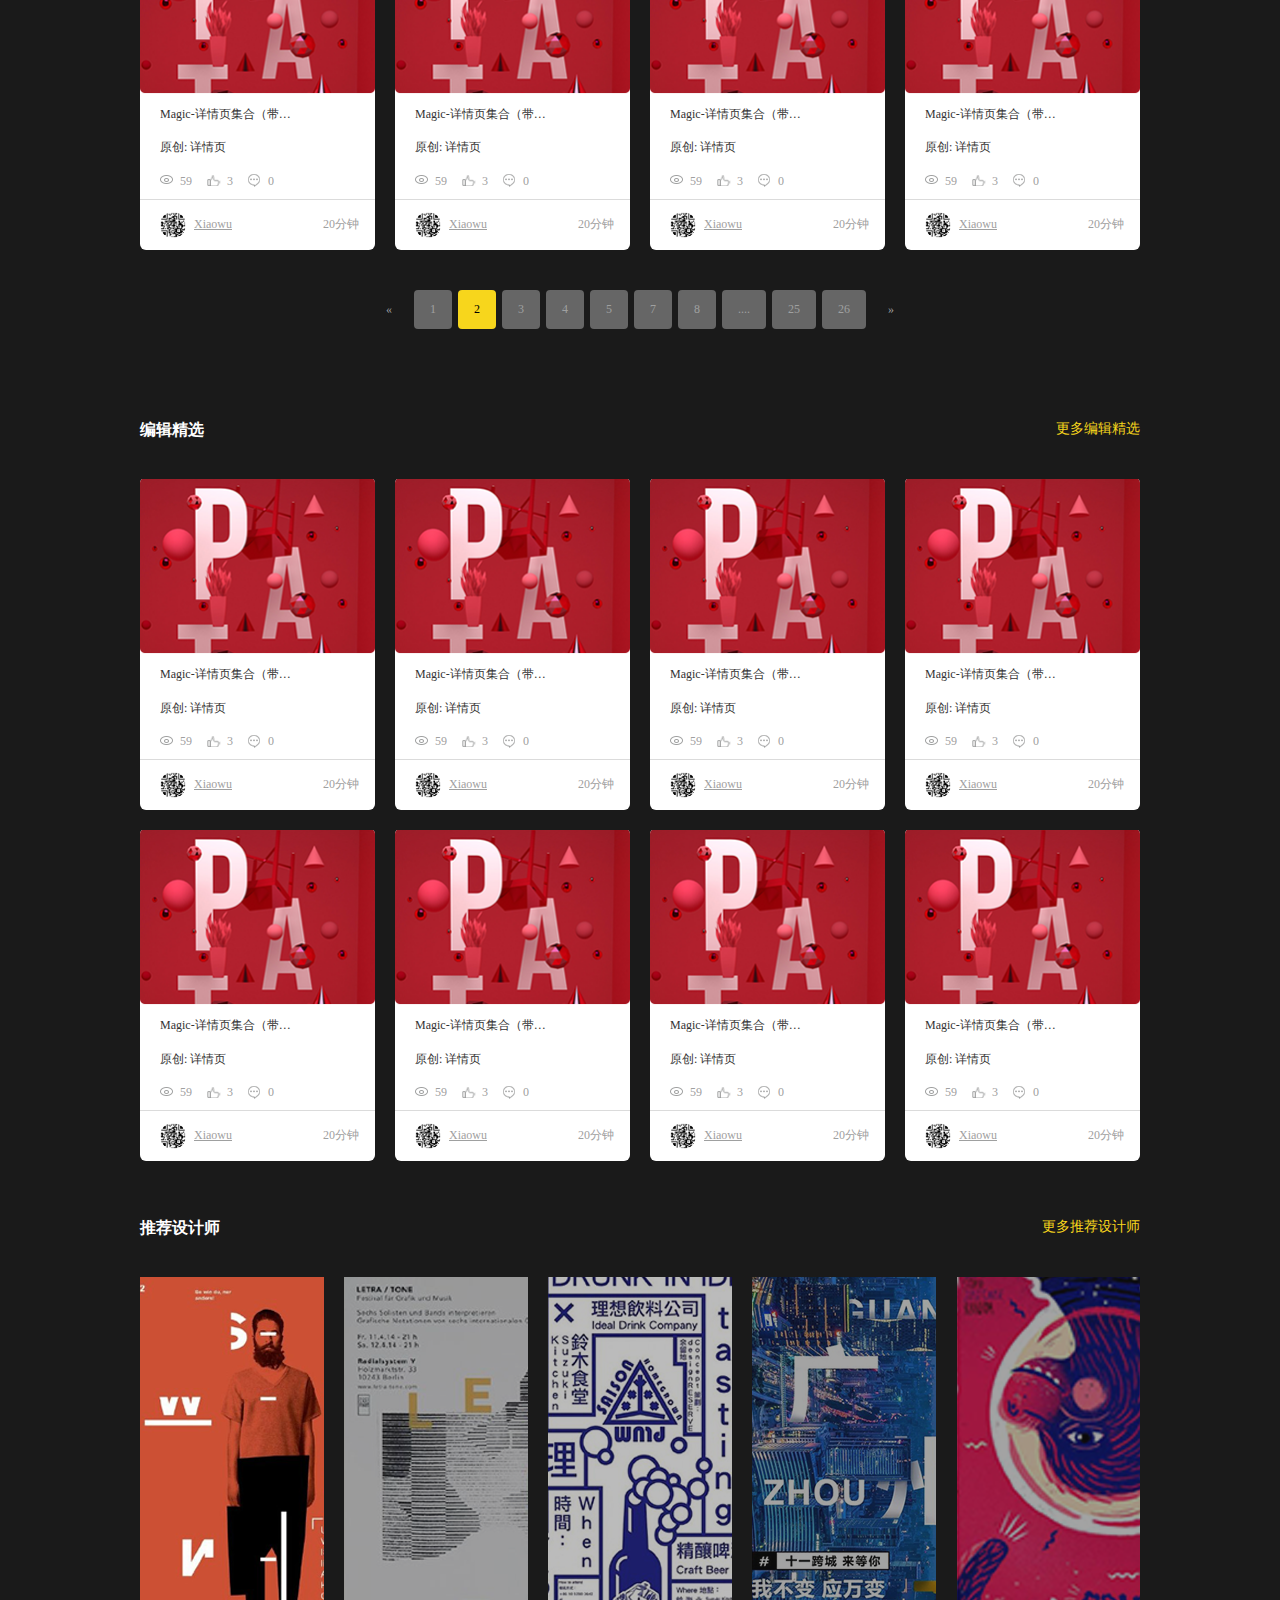
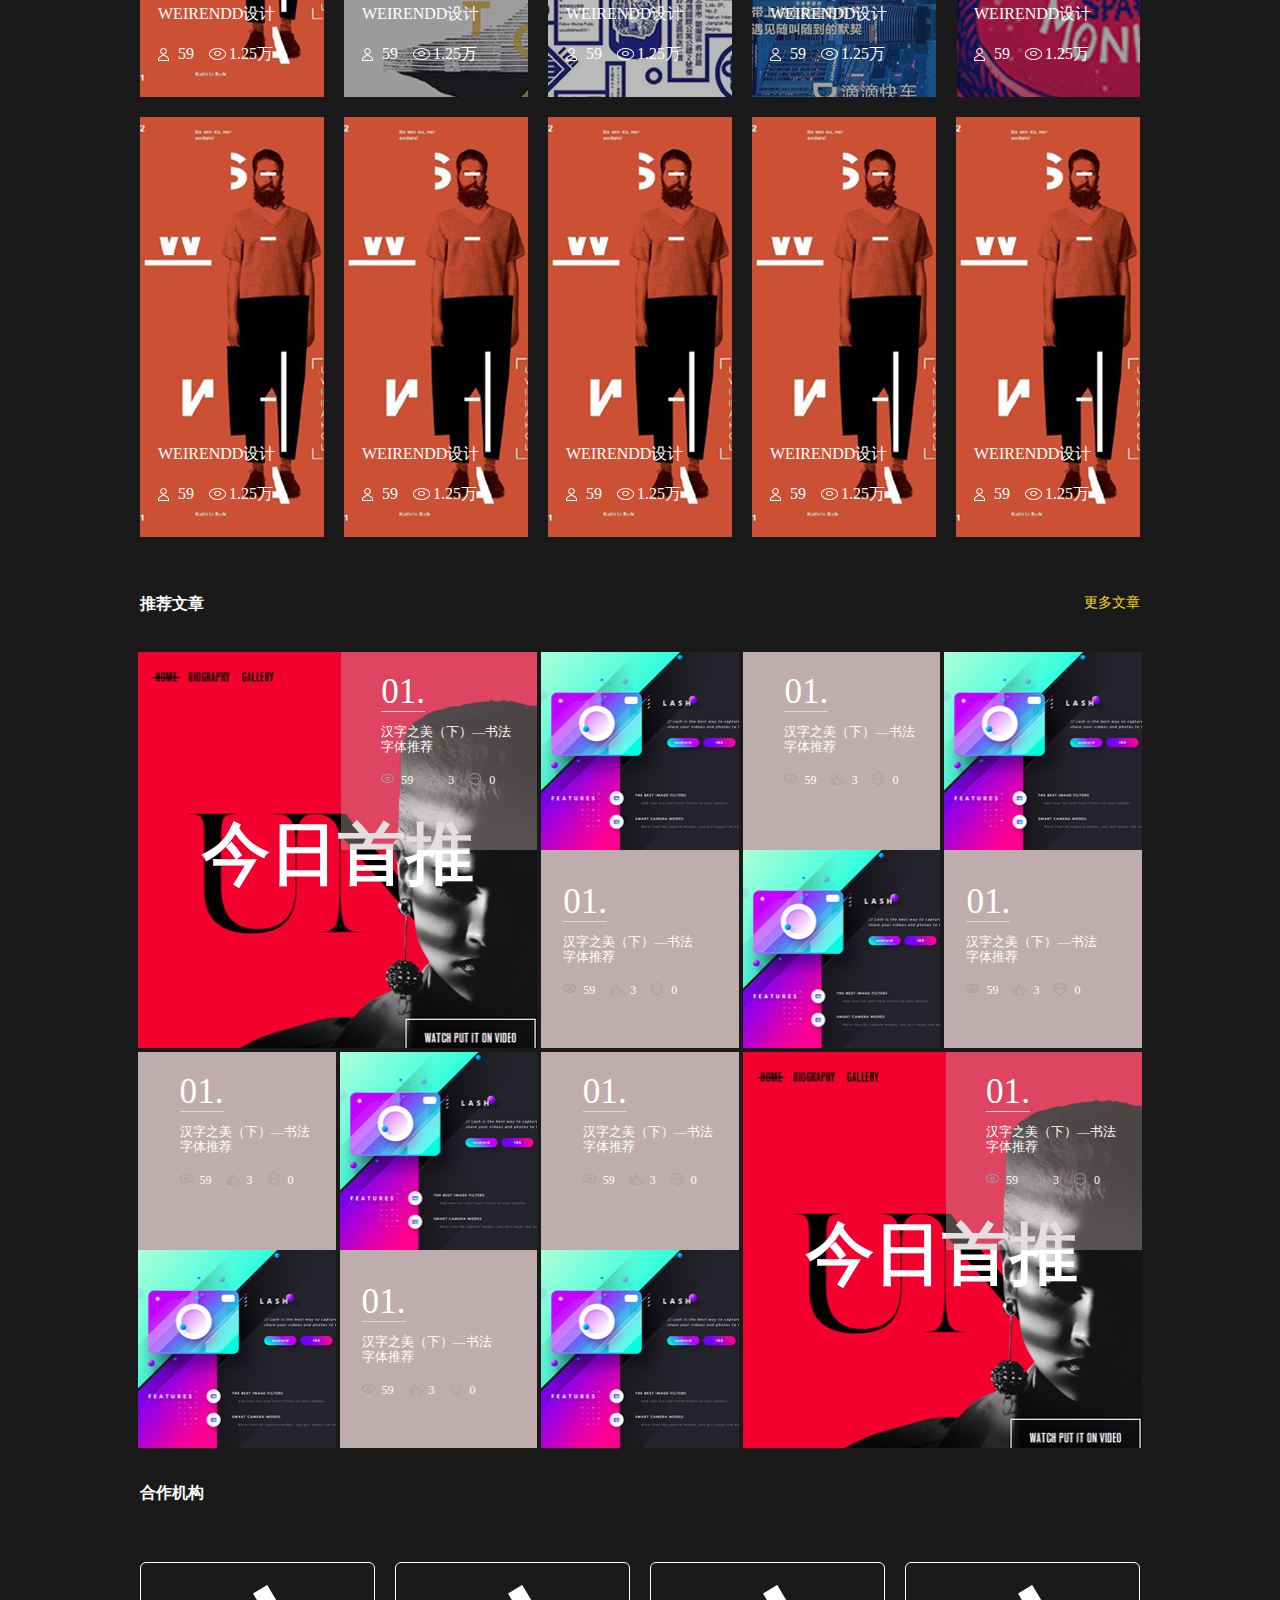
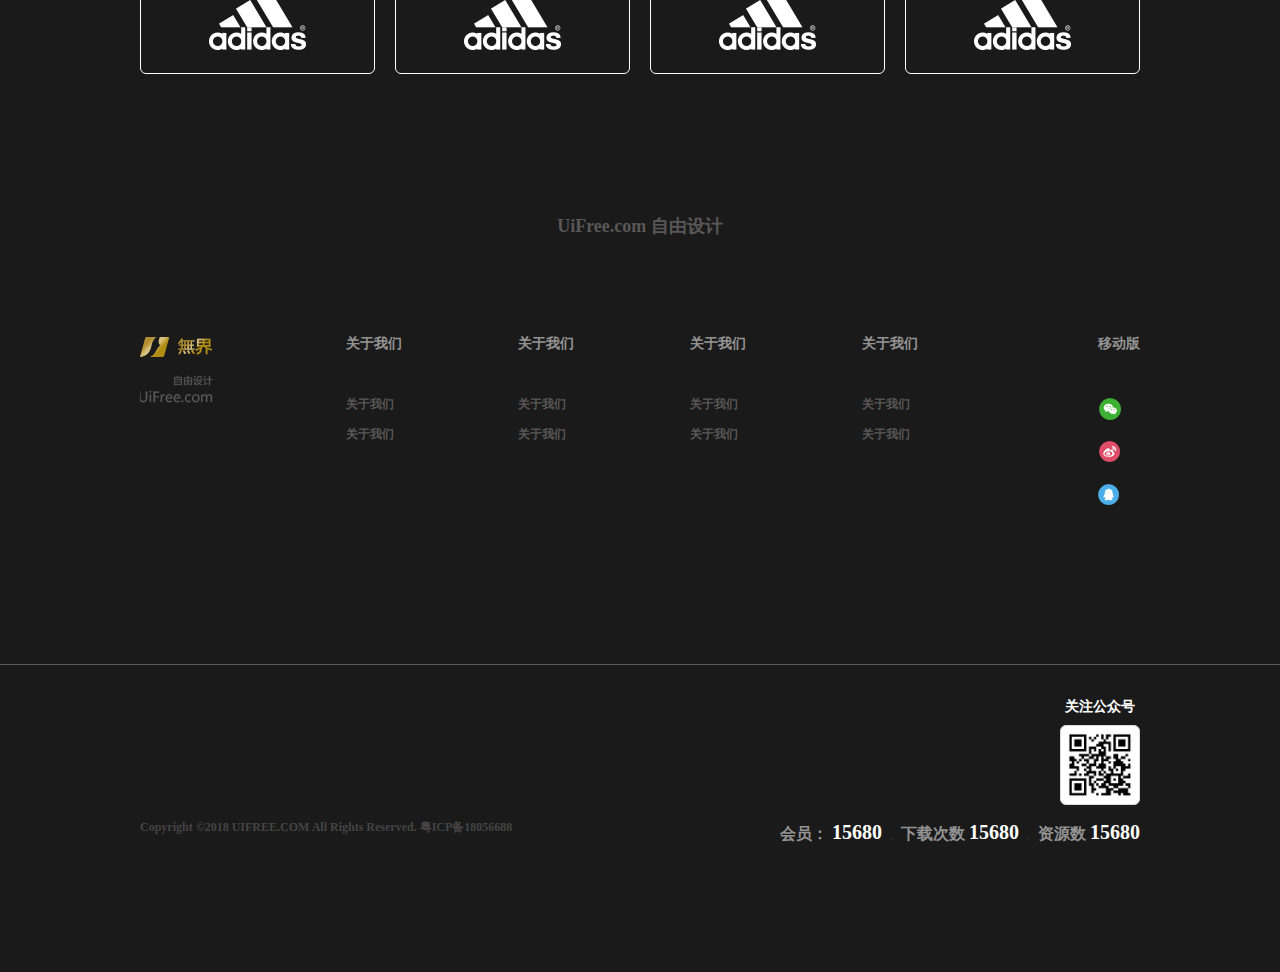
==== commit d19ff577: "二次修改" ====
--- a/index.html
+++ b/index.html
@@ -11,7 +11,7 @@
     <!--S 第三方JS -->
 
     <!-- hotcss.js 必须在其他JS加载前加载，万不可异步加载。 -->
-    <script src="lib/hotcss/hotcss.js"></script>
+    <script src="js/hotcss.js"></script>
 
     <!--E 第三方JS -->
 
@@ -36,7 +36,7 @@
 
             <!-- Menu菜单 -->
             <div class="m-home-menu f-fl">
-                <img src="images/menu.png" alt="">
+                <a href="javascript:void(0);"><img src="images/menu.png" alt=""></a>
             </div>
             <!-- /Menu菜单 -->
             <!-- 导航 -->
@@ -107,11 +107,12 @@
     <!-- /头部 -->
 
     <!-- banner -->
-    <!-- <div class="g-home-banner">
+    <div class="g-banner" style="background-image: url(images/home-banner.png);">
         <div class="cistern">
-            <img src="images/banner.png" alt="">
+            <!-- <h3></h3> -->
+            <!-- <p></p> -->
         </div>
-    </div> -->
+    </div>
     <!-- /banner -->
 
     <!-- 首页推荐 -->
@@ -119,21 +120,29 @@
         <div class="cistern">
             <div class="g-home-recommend-box">
                 <div class="m-recommend-imgList f-cb">
-                    <div class="u-recommend-box-img f-fl">
-                        <img src="" alt="">
-                    </div>
-                    <div class="u-recommend-box-img f-fl">
-                        <img src="" alt="">
-
-                    </div>
-                    <div class="u-recommend-box-img f-fl">
-                        <img src="" alt="">
-
-                    </div>
-                    <div class="u-recommend-box-img f-fl">
-                        <img src="" alt="">
-
-                    </div>
+                    <div class="row">
+                        <div class="col">
+                            <div class="item-box">
+                                <img src="images/home03.png" alt="">
+                            </div>
+                        </div>
+                        <div class="col">
+                            <div class="item-box">
+                                <img src="images/home03.png" alt="">
+                            </div>
+                        </div>
+                        <div class="col">
+                            <div class="item-box">
+                                <img src="images/home07.png" alt="">
+                            </div>
+                        </div>
+                        <div class="col">
+                            <div class="item-box">
+                                <img src="images/home09.png" alt="">
+                            </div>
+                        </div>
+                    </div>
+
                 </div>
                 <div class="m-recommend-info f-cb">
                     <div class="u-recommend-info-ad f-fl">
@@ -141,7 +150,7 @@
                         <a>WEIRENDO设计 上传《一波练习作品》被 请叫我转载哥喜欢 4小时前</a>
                     </div>
                     <div class="u-recommend-info-btn f-fr">
-                        <span>立即上传原创作品，开始你的大师之路!</span>
+                        <!-- <span>立即上传原创作品，开始你的大师之路!</span> -->
                         <a>上传作品</a>
                     </div>
                 </div>
@@ -164,180 +173,197 @@
 
                 <!-- 最新内容 -->
                 <div class="m-newest">
-                    <div class="m-newest-list f-cb">
-                        <div class="m-newest-List-item f-fl">
-                            <div class="newest-img">
-                                <img src="" alt="">
-                            </div>
-                            <div class="newest-details">
-                                <p class="newest-details-tt">Magic-详情页集合（带…</p>
-                                <p class="newest-details-info">原创: 详情页</p>
-                                <div class="m-newest-details-stats">
-                                    <a class="browse">59</a>
-                                    <a class="fabulous">3</a>
-                                    <a class="comment">0</a>
-                                </div>
-                                <div class="m-newest-details-user f-cb">
-                                    <a class="user-info f-fl f-cb">
-                                        <img src="images/qq.png" class="f-fl">
-                                        <span class="f-fl">Xiaowu</span>
-                                    </a>
-                                    <span class="user-time f-fr">20分钟</span>
-                                </div>
-                            </div>
-                        </div>
-                        <div class="m-newest-List-item f-fl">
-                            <div class="newest-img">
-                                <img src="" alt="">
-                            </div>
-                            <div class="newest-details">
-                                <p class="newest-details-tt">Magic-详情页集合（带…</p>
-                                <p class="newest-details-info">原创: 详情页</p>
-                                <div class="m-newest-details-stats">
-                                    <a class="browse">59</a>
-                                    <a class="fabulous">3</a>
-                                    <a class="comment">0</a>
-                                </div>
-                                <div class="m-newest-details-user f-cb">
-                                    <a class="user-info f-fl f-cb">
-                                        <img src="images/qq.png" class="f-fl">
-                                        <span class="f-fl">Xiaowu</span>
-                                    </a>
-                                    <span class="user-time f-fr">20分钟</span>
-                                </div>
-                            </div>
-                        </div>
-                        <div class="m-newest-List-item f-fl">
-                            <div class="newest-img">
-                                <img src="" alt="">
-                            </div>
-                            <div class="newest-details">
-                                <p class="newest-details-tt">Magic-详情页集合（带…</p>
-                                <p class="newest-details-info">原创: 详情页</p>
-                                <div class="m-newest-details-stats">
-                                    <a class="browse">59</a>
-                                    <a class="fabulous">3</a>
-                                    <a class="comment">0</a>
-                                </div>
-                                <div class="m-newest-details-user f-cb">
-                                    <a class="user-info f-fl f-cb">
-                                        <img src="images/qq.png" class="f-fl">
-                                        <span class="f-fl">Xiaowu</span>
-                                    </a>
-                                    <span class="user-time f-fr">20分钟</span>
-                                </div>
-                            </div>
-                        </div>
-                        <div class="m-newest-List-item f-fl">
-                            <div class="newest-img">
-                                <img src="" alt="">
-                            </div>
-                            <div class="newest-details">
-                                <p class="newest-details-tt">Magic-详情页集合（带…</p>
-                                <p class="newest-details-info">原创: 详情页</p>
-                                <div class="m-newest-details-stats">
-                                    <a class="browse">59</a>
-                                    <a class="fabulous">3</a>
-                                    <a class="comment">0</a>
-                                </div>
-                                <div class="m-newest-details-user f-cb">
-                                    <a class="user-info f-fl f-cb">
-                                        <img src="images/qq.png" class="f-fl">
-                                        <span class="f-fl">Xiaowu</span>
-                                    </a>
-                                    <span class="user-time f-fr">20分钟</span>
-                                </div>
-                            </div>
-                        </div>
-                        <div class="m-newest-List-item f-fl">
-                            <div class="newest-img">
-                                <img src="" alt="">
-                            </div>
-                            <div class="newest-details">
-                                <p class="newest-details-tt">Magic-详情页集合（带…</p>
-                                <p class="newest-details-info">原创: 详情页</p>
-                                <div class="m-newest-details-stats">
-                                    <a class="browse">59</a>
-                                    <a class="fabulous">3</a>
-                                    <a class="comment">0</a>
-                                </div>
-                                <div class="m-newest-details-user f-cb">
-                                    <a class="user-info f-fl f-cb">
-                                        <img src="images/qq.png" class="f-fl">
-                                        <span class="f-fl">Xiaowu</span>
-                                    </a>
-                                    <span class="user-time f-fr">20分钟</span>
-                                </div>
-                            </div>
-                        </div>
-                        <div class="m-newest-List-item f-fl">
-                            <div class="newest-img">
-                                <img src="" alt="">
-                            </div>
-                            <div class="newest-details">
-                                <p class="newest-details-tt">Magic-详情页集合（带…</p>
-                                <p class="newest-details-info">原创: 详情页</p>
-                                <div class="m-newest-details-stats">
-                                    <a class="browse">59</a>
-                                    <a class="fabulous">3</a>
-                                    <a class="comment">0</a>
-                                </div>
-                                <div class="m-newest-details-user f-cb">
-                                    <a class="user-info f-fl f-cb">
-                                        <img src="images/qq.png" class="f-fl">
-                                        <span class="f-fl">Xiaowu</span>
-                                    </a>
-                                    <span class="user-time f-fr">20分钟</span>
-                                </div>
-                            </div>
-                        </div>
-                        <div class="m-newest-List-item f-fl">
-                            <div class="newest-img">
-                                <img src="" alt="">
-                            </div>
-                            <div class="newest-details">
-                                <p class="newest-details-tt">Magic-详情页集合（带…</p>
-                                <p class="newest-details-info">原创: 详情页</p>
-                                <div class="m-newest-details-stats">
-                                    <a class="browse">59</a>
-                                    <a class="fabulous">3</a>
-                                    <a class="comment">0</a>
-                                </div>
-                                <div class="m-newest-details-user f-cb">
-                                    <a class="user-info f-fl f-cb">
-                                        <img src="images/qq.png" class="f-fl">
-                                        <span class="f-fl">Xiaowu</span>
-                                    </a>
-                                    <span class="user-time f-fr">20分钟</span>
-                                </div>
-                            </div>
-                        </div>
-                        <div class="m-newest-List-item f-fl">
-                            <div class="newest-img">
-                                <img src="" alt="">
-                            </div>
-                            <div class="newest-details">
-                                <p class="newest-details-tt">Magic-详情页集合（带…</p>
-                                <p class="newest-details-info">原创: 详情页</p>
-                                <div class="m-newest-details-stats">
-                                    <a class="browse">59</a>
-                                    <a class="fabulous">3</a>
-                                    <a class="comment">0</a>
-                                </div>
-                                <div class="m-newest-details-user f-cb">
-                                    <a class="user-info f-fl f-cb">
-                                        <img src="images/qq.png" class="f-fl">
-                                        <span class="f-fl">Xiaowu</span>
-                                    </a>
-                                    <span class="user-time f-fr">20分钟</span>
-                                </div>
-                            </div>
-                        </div>
-                    </div>
+                    <div class="row f-cb">
+                        <div class="col">
+                            <div class="item-box">
+                                <div class="newest-img">
+                                    <img src="images/home19.png">
+                                </div>
+                                <div class="newest-details">
+                                    <p class="newest-details-tt">Magic-详情页集合（带…</p>
+                                    <p class="newest-details-info">原创: 详情页</p>
+                                    <div class="m-newest-details-stats">
+                                        <a class="browse_h">59</a>
+                                        <a class="fabulous">3</a>
+                                        <a class="comment">0</a>
+                                    </div>
+                                    <div class="m-newest-details-user f-cb">
+                                        <a class="user-info f-fl f-cb">
+                                            <img src="images/qq.png" class="f-fl">
+                                            <span class="f-fl">Xiaowu</span>
+                                        </a>
+                                        <span class="user-time f-fr">20分钟</span>
+                                    </div>
+                                </div>
+                            </div>
+                        </div>
+                        <div class="col">
+                            <div class="item-box">
+                                <div class="newest-img">
+                                    <img src="images/home19.png">
+                                </div>
+                                <div class="newest-details">
+                                    <p class="newest-details-tt">Magic-详情页集合（带…</p>
+                                    <p class="newest-details-info">原创: 详情页</p>
+                                    <div class="m-newest-details-stats">
+                                        <a class="browse_h">59</a>
+                                        <a class="fabulous">3</a>
+                                        <a class="comment">0</a>
+                                    </div>
+                                    <div class="m-newest-details-user f-cb">
+                                        <a class="user-info f-fl f-cb">
+                                            <img src="images/qq.png" class="f-fl">
+                                            <span class="f-fl">Xiaowu</span>
+                                        </a>
+                                        <span class="user-time f-fr">20分钟</span>
+                                    </div>
+                                </div>
+                            </div>
+                        </div>
+                        <div class="col">
+                            <div class="item-box">
+                                <div class="newest-img">
+                                    <img src="images/home19.png">
+                                </div>
+                                <div class="newest-details">
+                                    <p class="newest-details-tt">Magic-详情页集合（带…</p>
+                                    <p class="newest-details-info">原创: 详情页</p>
+                                    <div class="m-newest-details-stats">
+                                        <a class="browse_h">59</a>
+                                        <a class="fabulous">3</a>
+                                        <a class="comment">0</a>
+                                    </div>
+                                    <div class="m-newest-details-user f-cb">
+                                        <a class="user-info f-fl f-cb">
+                                            <img src="images/qq.png" class="f-fl">
+                                            <span class="f-fl">Xiaowu</span>
+                                        </a>
+                                        <span class="user-time f-fr">20分钟</span>
+                                    </div>
+                                </div>
+                            </div>
+                        </div>
+                        <div class="col">
+                            <div class="item-box">
+                                <div class="newest-img">
+                                    <img src="images/home19.png">
+                                </div>
+                                <div class="newest-details">
+                                    <p class="newest-details-tt">Magic-详情页集合（带…</p>
+                                    <p class="newest-details-info">原创: 详情页</p>
+                                    <div class="m-newest-details-stats">
+                                        <a class="browse_h">59</a>
+                                        <a class="fabulous">3</a>
+                                        <a class="comment">0</a>
+                                    </div>
+                                    <div class="m-newest-details-user f-cb">
+                                        <a class="user-info f-fl f-cb">
+                                            <img src="images/qq.png" class="f-fl">
+                                            <span class="f-fl">Xiaowu</span>
+                                        </a>
+                                        <span class="user-time f-fr">20分钟</span>
+                                    </div>
+                                </div>
+                            </div>
+                        </div>
+                        <div class="col">
+                            <div class="item-box">
+                                <div class="newest-img">
+                                    <img src="images/home19.png">
+                                </div>
+                                <div class="newest-details">
+                                    <p class="newest-details-tt">Magic-详情页集合（带…</p>
+                                    <p class="newest-details-info">原创: 详情页</p>
+                                    <div class="m-newest-details-stats">
+                                        <a class="browse_h">59</a>
+                                        <a class="fabulous">3</a>
+                                        <a class="comment">0</a>
+                                    </div>
+                                    <div class="m-newest-details-user f-cb">
+                                        <a class="user-info f-fl f-cb">
+                                            <img src="images/qq.png" class="f-fl">
+                                            <span class="f-fl">Xiaowu</span>
+                                        </a>
+                                        <span class="user-time f-fr">20分钟</span>
+                                    </div>
+                                </div>
+                            </div>
+                        </div>
+                        <div class="col">
+                            <div class="item-box">
+                                <div class="newest-img">
+                                    <img src="images/home19.png">
+                                </div>
+                                <div class="newest-details">
+                                    <p class="newest-details-tt">Magic-详情页集合（带…</p>
+                                    <p class="newest-details-info">原创: 详情页</p>
+                                    <div class="m-newest-details-stats">
+                                        <a class="browse_h">59</a>
+                                        <a class="fabulous">3</a>
+                                        <a class="comment">0</a>
+                                    </div>
+                                    <div class="m-newest-details-user f-cb">
+                                        <a class="user-info f-fl f-cb">
+                                            <img src="images/qq.png" class="f-fl">
+                                            <span class="f-fl">Xiaowu</span>
+                                        </a>
+                                        <span class="user-time f-fr">20分钟</span>
+                                    </div>
+                                </div>
+                            </div>
+                        </div>
+                        <div class="col">
+                            <div class="item-box">
+                                <div class="newest-img">
+                                    <img src="images/home19.png">
+                                </div>
+                                <div class="newest-details">
+                                    <p class="newest-details-tt">Magic-详情页集合（带…</p>
+                                    <p class="newest-details-info">原创: 详情页</p>
+                                    <div class="m-newest-details-stats">
+                                        <a class="browse_h">59</a>
+                                        <a class="fabulous">3</a>
+                                        <a class="comment">0</a>
+                                    </div>
+                                    <div class="m-newest-details-user f-cb">
+                                        <a class="user-info f-fl f-cb">
+                                            <img src="images/qq.png" class="f-fl">
+                                            <span class="f-fl">Xiaowu</span>
+                                        </a>
+                                        <span class="user-time f-fr">20分钟</span>
+                                    </div>
+                                </div>
+                            </div>
+                        </div>
+                        <div class="col">
+                            <div class="item-box">
+                                <div class="newest-img">
+                                    <img src="images/home19.png">
+                                </div>
+                                <div class="newest-details">
+                                    <p class="newest-details-tt">Magic-详情页集合（带…</p>
+                                    <p class="newest-details-info">原创: 详情页</p>
+                                    <div class="m-newest-details-stats">
+                                        <a class="browse_h">59</a>
+                                        <a class="fabulous">3</a>
+                                        <a class="comment">0</a>
+                                    </div>
+                                    <div class="m-newest-details-user f-cb">
+                                        <a class="user-info f-fl f-cb">
+                                            <img src="images/qq.png" class="f-fl">
+                                            <span class="f-fl">Xiaowu</span>
+                                        </a>
+                                        <span class="user-time f-fr">20分钟</span>
+                                    </div>
+                                </div>
+                            </div>
+                        </div>
+                    </div>
+
                     <nav class="m-newest-Page">
                         <ul class="f-cb">
                             <li class="f-fl">
-                                <a aria-label="Previous">
+                                <a class="Previous">
                                     <span aria-hidden="true">&laquo;</span>
                                 </a>
                             </li>
@@ -346,8 +372,13 @@
                             <li class="f-fl"><a>3</a></li>
                             <li class="f-fl"><a>4</a></li>
                             <li class="f-fl"><a>5</a></li>
+                            <li class="f-fl"><a>7</a></li>
+                            <li class="f-fl"><a>8</a></li>
+                            <li class="f-fl"><a>....</a></li>
+                            <li class="f-fl"><a>25</a></li>
+                            <li class="f-fl"><a>26</a></li>
                             <li class="f-fl">
-                                <a aria-label="Next">
+                                <a class="Next">
                                     <span aria-hidden="true">&raquo;</span>
                                 </a>
                             </li>
@@ -362,173 +393,191 @@
                         <h2 class="f-fl">编辑精选</h2>
                         <a class="f-fr">更多编辑精选</a>
                     </div>
-                    <div class="m-newest-list f-cb">
-
-                        <div class="m-newest-List-item f-fl">
-                            <div class="newest-img">
-                                <img src="" alt="">
-                            </div>
-                            <div class="newest-details">
-                                <p class="newest-details-tt">Magic-详情页集合（带…</p>
-                                <p class="newest-details-info">原创: 详情页</p>
-                                <div class="m-newest-details-stats">
-                                    <a class="browse">59</a>
-                                    <a class="fabulous">3</a>
-                                    <a class="comment">0</a>
-                                </div>
-                                <div class="m-newest-details-user f-cb">
-                                    <a class="user-info f-fl f-cb">
-                                        <img src="images/qq.png" class="f-fl">
-                                        <span class="f-fl">Xiaowu</span>
-                                    </a>
-                                    <span class="user-time f-fr">20分钟</span>
-                                </div>
-                            </div>
-                        </div>
-                        <div class="m-newest-List-item f-fl">
-                            <div class="newest-img">
-                                <img src="" alt="">
-                            </div>
-                            <div class="newest-details">
-                                <p class="newest-details-tt">Magic-详情页集合（带…</p>
-                                <p class="newest-details-info">原创: 详情页</p>
-                                <div class="m-newest-details-stats">
-                                    <a class="browse">59</a>
-                                    <a class="fabulous">3</a>
-                                    <a class="comment">0</a>
-                                </div>
-                                <div class="m-newest-details-user f-cb">
-                                    <a class="user-info f-fl f-cb">
-                                        <img src="images/qq.png" class="f-fl">
-                                        <span class="f-fl">Xiaowu</span>
-                                    </a>
-                                    <span class="user-time f-fr">20分钟</span>
-                                </div>
-                            </div>
-                        </div>
-                        <div class="m-newest-List-item f-fl">
-                            <div class="newest-img">
-                                <img src="" alt="">
-                            </div>
-                            <div class="newest-details">
-                                <p class="newest-details-tt">Magic-详情页集合（带…</p>
-                                <p class="newest-details-info">原创: 详情页</p>
-                                <div class="m-newest-details-stats">
-                                    <a class="browse">59</a>
-                                    <a class="fabulous">3</a>
-                                    <a class="comment">0</a>
-                                </div>
-                                <div class="m-newest-details-user f-cb">
-                                    <a class="user-info f-fl f-cb">
-                                        <img src="images/qq.png" class="f-fl">
-                                        <span class="f-fl">Xiaowu</span>
-                                    </a>
-                                    <span class="user-time f-fr">20分钟</span>
-                                </div>
-                            </div>
-                        </div>
-                        <div class="m-newest-List-item f-fl">
-                            <div class="newest-img">
-                                <img src="" alt="">
-                            </div>
-                            <div class="newest-details">
-                                <p class="newest-details-tt">Magic-详情页集合（带…</p>
-                                <p class="newest-details-info">原创: 详情页</p>
-                                <div class="m-newest-details-stats">
-                                    <a class="browse">59</a>
-                                    <a class="fabulous">3</a>
-                                    <a class="comment">0</a>
-                                </div>
-                                <div class="m-newest-details-user f-cb">
-                                    <a class="user-info f-fl f-cb">
-                                        <img src="images/qq.png" class="f-fl">
-                                        <span class="f-fl">Xiaowu</span>
-                                    </a>
-                                    <span class="user-time f-fr">20分钟</span>
-                                </div>
-                            </div>
-                        </div>
-                        <div class="m-newest-List-item f-fl">
-                            <div class="newest-img">
-                                <img src="" alt="">
-                            </div>
-                            <div class="newest-details">
-                                <p class="newest-details-tt">Magic-详情页集合（带…</p>
-                                <p class="newest-details-info">原创: 详情页</p>
-                                <div class="m-newest-details-stats">
-                                    <a class="browse">59</a>
-                                    <a class="fabulous">3</a>
-                                    <a class="comment">0</a>
-                                </div>
-                                <div class="m-newest-details-user f-cb">
-                                    <a class="user-info f-fl f-cb">
-                                        <img src="images/qq.png" class="f-fl">
-                                        <span class="f-fl">Xiaowu</span>
-                                    </a>
-                                    <span class="user-time f-fr">20分钟</span>
-                                </div>
-                            </div>
-                        </div>
-                        <div class="m-newest-List-item f-fl">
-                            <div class="newest-img">
-                                <img src="" alt="">
-                            </div>
-                            <div class="newest-details">
-                                <p class="newest-details-tt">Magic-详情页集合（带…</p>
-                                <p class="newest-details-info">原创: 详情页</p>
-                                <div class="m-newest-details-stats">
-                                    <a class="browse">59</a>
-                                    <a class="fabulous">3</a>
-                                    <a class="comment">0</a>
-                                </div>
-                                <div class="m-newest-details-user f-cb">
-                                    <a class="user-info f-fl f-cb">
-                                        <img src="images/qq.png" class="f-fl">
-                                        <span class="f-fl">Xiaowu</span>
-                                    </a>
-                                    <span class="user-time f-fr">20分钟</span>
-                                </div>
-                            </div>
-                        </div>
-                        <div class="m-newest-List-item f-fl">
-                            <div class="newest-img">
-                                <img src="" alt="">
-                            </div>
-                            <div class="newest-details">
-                                <p class="newest-details-tt">Magic-详情页集合（带…</p>
-                                <p class="newest-details-info">原创: 详情页</p>
-                                <div class="m-newest-details-stats">
-                                    <a class="browse">59</a>
-                                    <a class="fabulous">3</a>
-                                    <a class="comment">0</a>
-                                </div>
-                                <div class="m-newest-details-user f-cb">
-                                    <a class="user-info f-fl f-cb">
-                                        <img src="images/qq.png" class="f-fl">
-                                        <span class="f-fl">Xiaowu</span>
-                                    </a>
-                                    <span class="user-time f-fr">20分钟</span>
-                                </div>
-                            </div>
-                        </div>
-                        <div class="m-newest-List-item f-fl">
-                            <div class="newest-img">
-                                <img src="" alt="">
-                            </div>
-                            <div class="newest-details">
-                                <p class="newest-details-tt">Magic-详情页集合（带…</p>
-                                <p class="newest-details-info">原创: 详情页</p>
-                                <div class="m-newest-details-stats">
-                                    <a class="browse">59</a>
-                                    <a class="fabulous">3</a>
-                                    <a class="comment">0</a>
-                                </div>
-                                <div class="m-newest-details-user f-cb">
-                                    <a class="user-info f-fl f-cb">
-                                        <img src="images/qq.png" class="f-fl">
-                                        <span class="f-fl">Xiaowu</span>
-                                    </a>
-                                    <span class="user-time f-fr">20分钟</span>
+
+                    <div class="m-newest">
+                        <div class="row f-cb">
+                            <div class="col">
+                                <div class="item-box">
+                                    <div class="newest-img">
+                                        <img src="images/home19.png">
+                                    </div>
+                                    <div class="newest-details">
+                                        <p class="newest-details-tt">Magic-详情页集合（带…</p>
+                                        <p class="newest-details-info">原创: 详情页</p>
+                                        <div class="m-newest-details-stats">
+                                            <a class="browse_h">59</a>
+                                            <a class="fabulous">3</a>
+                                            <a class="comment">0</a>
+                                        </div>
+                                        <div class="m-newest-details-user f-cb">
+                                            <a class="user-info f-fl f-cb">
+                                                <img src="images/qq.png" class="f-fl">
+                                                <span class="f-fl">Xiaowu</span>
+                                            </a>
+                                            <span class="user-time f-fr">20分钟</span>
+                                        </div>
+                                    </div>
+                                </div>
+                            </div>
+                            <div class="col">
+                                <div class="item-box">
+                                    <div class="newest-img">
+                                        <img src="images/home19.png">
+                                    </div>
+                                    <div class="newest-details">
+                                        <p class="newest-details-tt">Magic-详情页集合（带…</p>
+                                        <p class="newest-details-info">原创: 详情页</p>
+                                        <div class="m-newest-details-stats">
+                                            <a class="browse_h">59</a>
+                                            <a class="fabulous">3</a>
+                                            <a class="comment">0</a>
+                                        </div>
+                                        <div class="m-newest-details-user f-cb">
+                                            <a class="user-info f-fl f-cb">
+                                                <img src="images/qq.png" class="f-fl">
+                                                <span class="f-fl">Xiaowu</span>
+                                            </a>
+                                            <span class="user-time f-fr">20分钟</span>
+                                        </div>
+                                    </div>
+                                </div>
+                            </div>
+                            <div class="col">
+                                <div class="item-box">
+                                    <div class="newest-img">
+                                        <img src="images/home19.png">
+                                    </div>
+                                    <div class="newest-details">
+                                        <p class="newest-details-tt">Magic-详情页集合（带…</p>
+                                        <p class="newest-details-info">原创: 详情页</p>
+                                        <div class="m-newest-details-stats">
+                                            <a class="browse_h">59</a>
+                                            <a class="fabulous">3</a>
+                                            <a class="comment">0</a>
+                                        </div>
+                                        <div class="m-newest-details-user f-cb">
+                                            <a class="user-info f-fl f-cb">
+                                                <img src="images/qq.png" class="f-fl">
+                                                <span class="f-fl">Xiaowu</span>
+                                            </a>
+                                            <span class="user-time f-fr">20分钟</span>
+                                        </div>
+                                    </div>
+                                </div>
+                            </div>
+                            <div class="col">
+                                <div class="item-box">
+                                    <div class="newest-img">
+                                        <img src="images/home19.png">
+                                    </div>
+                                    <div class="newest-details">
+                                        <p class="newest-details-tt">Magic-详情页集合（带…</p>
+                                        <p class="newest-details-info">原创: 详情页</p>
+                                        <div class="m-newest-details-stats">
+                                            <a class="browse_h">59</a>
+                                            <a class="fabulous">3</a>
+                                            <a class="comment">0</a>
+                                        </div>
+                                        <div class="m-newest-details-user f-cb">
+                                            <a class="user-info f-fl f-cb">
+                                                <img src="images/qq.png" class="f-fl">
+                                                <span class="f-fl">Xiaowu</span>
+                                            </a>
+                                            <span class="user-time f-fr">20分钟</span>
+                                        </div>
+                                    </div>
+                                </div>
+                            </div>
+                            <div class="col">
+                                <div class="item-box">
+                                    <div class="newest-img">
+                                        <img src="images/home19.png">
+                                    </div>
+                                    <div class="newest-details">
+                                        <p class="newest-details-tt">Magic-详情页集合（带…</p>
+                                        <p class="newest-details-info">原创: 详情页</p>
+                                        <div class="m-newest-details-stats">
+                                            <a class="browse_h">59</a>
+                                            <a class="fabulous">3</a>
+                                            <a class="comment">0</a>
+                                        </div>
+                                        <div class="m-newest-details-user f-cb">
+                                            <a class="user-info f-fl f-cb">
+                                                <img src="images/qq.png" class="f-fl">
+                                                <span class="f-fl">Xiaowu</span>
+                                            </a>
+                                            <span class="user-time f-fr">20分钟</span>
+                                        </div>
+                                    </div>
+                                </div>
+                            </div>
+                            <div class="col">
+                                <div class="item-box">
+                                    <div class="newest-img">
+                                        <img src="images/home19.png">
+                                    </div>
+                                    <div class="newest-details">
+                                        <p class="newest-details-tt">Magic-详情页集合（带…</p>
+                                        <p class="newest-details-info">原创: 详情页</p>
+                                        <div class="m-newest-details-stats">
+                                            <a class="browse_h">59</a>
+                                            <a class="fabulous">3</a>
+                                            <a class="comment">0</a>
+                                        </div>
+                                        <div class="m-newest-details-user f-cb">
+                                            <a class="user-info f-fl f-cb">
+                                                <img src="images/qq.png" class="f-fl">
+                                                <span class="f-fl">Xiaowu</span>
+                                            </a>
+                                            <span class="user-time f-fr">20分钟</span>
+                                        </div>
+                                    </div>
+                                </div>
+                            </div>
+                            <div class="col">
+                                <div class="item-box">
+                                    <div class="newest-img">
+                                        <img src="images/home19.png">
+                                    </div>
+                                    <div class="newest-details">
+                                        <p class="newest-details-tt">Magic-详情页集合（带…</p>
+                                        <p class="newest-details-info">原创: 详情页</p>
+                                        <div class="m-newest-details-stats">
+                                            <a class="browse_h">59</a>
+                                            <a class="fabulous">3</a>
+                                            <a class="comment">0</a>
+                                        </div>
+                                        <div class="m-newest-details-user f-cb">
+                                            <a class="user-info f-fl f-cb">
+                                                <img src="images/qq.png" class="f-fl">
+                                                <span class="f-fl">Xiaowu</span>
+                                            </a>
+                                            <span class="user-time f-fr">20分钟</span>
+                                        </div>
+                                    </div>
+                                </div>
+                            </div>
+                            <div class="col">
+                                <div class="item-box">
+                                    <div class="newest-img">
+                                        <img src="images/home19.png">
+                                    </div>
+                                    <div class="newest-details">
+                                        <p class="newest-details-tt">Magic-详情页集合（带…</p>
+                                        <p class="newest-details-info">原创: 详情页</p>
+                                        <div class="m-newest-details-stats">
+                                            <a class="browse_h">59</a>
+                                            <a class="fabulous">3</a>
+                                            <a class="comment">0</a>
+                                        </div>
+                                        <div class="m-newest-details-user f-cb">
+                                            <a class="user-info f-fl f-cb">
+                                                <img src="images/qq.png" class="f-fl">
+                                                <span class="f-fl">Xiaowu</span>
+                                            </a>
+                                            <span class="user-time f-fr">20分钟</span>
+                                        </div>
+                                    </div>
                                 </div>
                             </div>
                         </div>
@@ -543,159 +592,115 @@
                         <a class="f-fr">更多推荐设计师</a>
                     </div>
                     <div class="m-designer-list">
-                        <div class="m-designer-item">
-                            <div class="item-top f-cb">
-                                <div class="item-img f-fl">
-                                    <img src="images/qq.png" class="f-fl">
-                                </div>
-                                <div class="item-info f-fl">
-                                    <p>WEIRENDO设计</p>
-                                    <div class="item-info-stats">
-                                        <a class="focus">59</a>
-                                        <a class="browse">59</a>
-                                    </div>
-                                </div>
-                                <a class="item-follow f-fr">加关注</a>
-                            </div>
-                            <div class="item-bt f-cb">
-                                <div class="item-list f-fl">
-                                    <img src="" alt="">
-                                </div>
-                                <div class="item-list f-fl">
-                                    <img src="" alt="">
-                                </div>
-                                <div class="item-list f-fl">
-                                    <img src="" alt="">
-                                </div>
-                            </div>
-                        </div>
-                        <div class="m-designer-item">
-                            <div class="item-top f-cb">
-                                <div class="item-img f-fl">
-                                    <img src="images/qq.png" class="f-fl">
-                                </div>
-                                <div class="item-info f-fl">
-                                    <p>WEIRENDO设计</p>
-                                    <div class="item-info-stats">
-                                        <a class="focus">59</a>
-                                        <a class="browse">59</a>
-                                    </div>
-                                </div>
-                                <a class="item-follow f-fr">加关注</a>
-                            </div>
-                            <div class="item-bt f-cb">
-                                <div class="item-list f-fl">
-                                    <img src="" alt="">
-                                </div>
-                                <div class="item-list f-fl">
-                                    <img src="" alt="">
-                                </div>
-                                <div class="item-list f-fl">
-                                    <img src="" alt="">
-                                </div>
-                            </div>
-                        </div>
-                        <div class="m-designer-item">
-                            <div class="item-top f-cb">
-                                <div class="item-img f-fl">
-                                    <img src="images/qq.png" class="f-fl">
-                                </div>
-                                <div class="item-info f-fl">
-                                    <p>WEIRENDO设计</p>
-                                    <div class="item-info-stats">
-                                        <a class="focus">59</a>
-                                        <a class="browse">59</a>
-                                    </div>
-                                </div>
-                                <a class="item-follow f-fr">加关注</a>
-                            </div>
-                            <div class="item-bt f-cb">
-                                <div class="item-list f-fl">
-                                    <img src="" alt="">
-                                </div>
-                                <div class="item-list f-fl">
-                                    <img src="" alt="">
-                                </div>
-                                <div class="item-list f-fl">
-                                    <img src="" alt="">
-                                </div>
-                            </div>
-                        </div>
-                        <div class="m-designer-item">
-                            <div class="item-top f-cb">
-                                <div class="item-img f-fl">
-                                    <img src="images/qq.png" class="f-fl">
-                                </div>
-                                <div class="item-info f-fl">
-                                    <p>WEIRENDO设计</p>
-                                    <div class="item-info-stats">
-                                        <a class="focus">59</a>
-                                        <a class="browse">59</a>
-                                    </div>
-                                </div>
-                                <a class="item-follow f-fr">加关注</a>
-                            </div>
-                            <div class="item-bt f-cb">
-                                <div class="item-list f-fl">
-                                    <img src="" alt="">
-                                </div>
-                                <div class="item-list f-fl">
-                                    <img src="" alt="">
-                                </div>
-                                <div class="item-list f-fl">
-                                    <img src="" alt="">
-                                </div>
-                            </div>
-                        </div>
-                        <div class="m-designer-item">
-                            <div class="item-top f-cb">
-                                <div class="item-img f-fl">
-                                    <img src="images/qq.png" class="f-fl">
-                                </div>
-                                <div class="item-info f-fl">
-                                    <p>WEIRENDO设计</p>
-                                    <div class="item-info-stats">
-                                        <a class="focus">59</a>
-                                        <a class="browse">59</a>
-                                    </div>
-                                </div>
-                                <a class="item-follow f-fr">加关注</a>
-                            </div>
-                            <div class="item-bt f-cb">
-                                <div class="item-list f-fl">
-                                    <img src="" alt="">
-                                </div>
-                                <div class="item-list f-fl">
-                                    <img src="" alt="">
-                                </div>
-                                <div class="item-list f-fl">
-                                    <img src="" alt="">
-                                </div>
-                            </div>
-                        </div>
-                        <div class="m-designer-item">
-                            <div class="item-top f-cb">
-                                <div class="item-img f-fl">
-                                    <img src="images/qq.png" class="f-fl">
-                                </div>
-                                <div class="item-info f-fl">
-                                    <p>WEIRENDO设计</p>
-                                    <div class="item-info-stats">
-                                        <a class="focus">59</a>
-                                        <a class="browse">59</a>
-                                    </div>
-                                </div>
-                                <a class="item-follow f-fr">加关注</a>
-                            </div>
-                            <div class="item-bt f-cb">
-                                <div class="item-list f-fl">
-                                    <img src="" alt="">
-                                </div>
-                                <div class="item-list f-fl">
-                                    <img src="" alt="">
-                                </div>
-                                <div class="item-list f-fl">
-                                    <img src="" alt="">
+                        <div class="row f-cb">
+                            <div class="col">
+                                <div class="designer-bg" style="background-image: url(images/home39.png);">
+                                    <div class="designer-info">
+                                        <p>WEIRENDD设计</p>
+                                        <div class="designer-info-stats">
+                                            <a class="focus">59</a>
+                                            <a class="browse">1.25万</a>
+                                        </div>
+                                    </div>
+                                </div>
+                            </div>
+                            <div class="col">
+                                <div class="designer-bg" style="background-image: url(images/home40.png);">
+                                    <div class="designer-info">
+                                        <p>WEIRENDD设计</p>
+                                        <div class="designer-info-stats">
+                                            <a class="focus">59</a>
+                                            <a class="browse">1.25万</a>
+                                        </div>
+                                    </div>
+                                </div>
+                            </div>
+                            <div class="col">
+                                <div class="designer-bg" style="background-image: url(images/home41.png);">
+                                    <div class="designer-info">
+                                        <p>WEIRENDD设计</p>
+                                        <div class="designer-info-stats">
+                                            <a class="focus">59</a>
+                                            <a class="browse">1.25万</a>
+                                        </div>
+                                    </div>
+                                </div>
+                            </div>
+                            <div class="col">
+                                <div class="designer-bg" style="background-image: url(images/home42.png);">
+                                    <div class="designer-info">
+                                        <p>WEIRENDD设计</p>
+                                        <div class="designer-info-stats">
+                                            <a class="focus">59</a>
+                                            <a class="browse">1.25万</a>
+                                        </div>
+                                    </div>
+                                </div>
+                            </div>
+                            <div class="col">
+                                <div class="designer-bg" style="background-image: url(images/home43.png);">
+                                    <div class="designer-info">
+                                        <p>WEIRENDD设计</p>
+                                        <div class="designer-info-stats">
+                                            <a class="focus">59</a>
+                                            <a class="browse">1.25万</a>
+                                        </div>
+                                    </div>
+                                </div>
+                            </div>
+                            <div class="col">
+                                <div class="designer-bg" style="background-image: url(images/home39.png);">
+                                    <div class="designer-info">
+                                        <p>WEIRENDD设计</p>
+                                        <div class="designer-info-stats">
+                                            <a class="focus">59</a>
+                                            <a class="browse">1.25万</a>
+                                        </div>
+                                    </div>
+                                </div>
+                            </div>
+                            <div class="col">
+                                <div class="designer-bg" style="background-image: url(images/home39.png);">
+                                    <div class="designer-info">
+                                        <p>WEIRENDD设计</p>
+                                        <div class="designer-info-stats">
+                                            <a class="focus">59</a>
+                                            <a class="browse">1.25万</a>
+                                        </div>
+                                    </div>
+                                </div>
+                            </div>
+                            <div class="col">
+                                <div class="designer-bg" style="background-image: url(images/home39.png);">
+                                    <div class="designer-info">
+                                        <p>WEIRENDD设计</p>
+                                        <div class="designer-info-stats">
+                                            <a class="focus">59</a>
+                                            <a class="browse">1.25万</a>
+                                        </div>
+                                    </div>
+                                </div>
+                            </div>
+                            <div class="col">
+                                <div class="designer-bg" style="background-image: url(images/home39.png);">
+                                    <div class="designer-info">
+                                        <p>WEIRENDD设计</p>
+                                        <div class="designer-info-stats">
+                                            <a class="focus">59</a>
+                                            <a class="browse">1.25万</a>
+                                        </div>
+                                    </div>
+                                </div>
+                            </div>
+                            <div class="col">
+                                <div class="designer-bg" style="background-image: url(images/home39.png);">
+                                    <div class="designer-info">
+                                        <p>WEIRENDD设计</p>
+                                        <div class="designer-info-stats">
+                                            <a class="focus">59</a>
+                                            <a class="browse">1.25万</a>
+                                        </div>
+                                    </div>
                                 </div>
                             </div>
                         </div>
@@ -709,157 +714,163 @@
                         <h2 class="f-fl">推荐文章</h2>
                         <a class="f-fr">更多文章</a>
                     </div>
-                    <div class="m-article-list">
-                        <div class="m-article-item">
-                            <div class="item-top">
-                                <div class="top f-cb">
-                                    <div class="item-img f-fl">
-                                        <!-- <img src=""> -->
-                                    </div>
-                                    <div class="item-text f-fl">
-                                        <p>汉字之美（下）—书法字体推 荐</p>
-                                        <div class="item-text-stats">
-                                            <a class="browse">59</a>
-                                            <a class="fabulous">3</a>
-                                            <a class="comment">0</a>
-                                        </div>
-                                    </div>
-                                </div>
-                                <p class="item-top-text">本期推荐一些视觉效果较好的书法字体和在线书法字体生成网 站。</p>
-                            </div>
-                            <div class="item-bt f-cb">
-                                <a class="user-info f-fl ">
-                                    <img src="images/qq.png" class="f-fl">
-                                    <span class="f-fl">Xiaowu</span>
-                                </a>
-                                <span class="user-time f-fr">20分钟</span>
-                            </div>
-                        </div>
-                        <div class="m-article-item">
-                            <div class="item-top">
-                                <div class="top f-cb">
-                                    <div class="item-img f-fl">
-                                        <!-- <img src=""> -->
-                                    </div>
-                                    <div class="item-text f-fl">
-                                        <p>汉字之美（下）—书法字体推 荐</p>
-                                        <div class="item-text-stats">
-                                            <a class="browse">59</a>
-                                            <a class="fabulous">3</a>
-                                            <a class="comment">0</a>
-                                        </div>
-                                    </div>
-                                </div>
-                                <p class="item-top-text">本期推荐一些视觉效果较好的书法字体和在线书法字体生成网 站。</p>
-                            </div>
-                            <div class="item-bt f-cb">
-                                <a class="user-info f-fl ">
-                                    <img src="images/qq.png" class="f-fl">
-                                    <span class="f-fl">Xiaowu</span>
-                                </a>
-                                <span class="user-time f-fr">20分钟</span>
-                            </div>
-                        </div>
-                        <div class="m-article-item">
-                            <div class="item-top">
-                                <div class="top f-cb">
-                                    <div class="item-img f-fl">
-                                        <!-- <img src=""> -->
-                                    </div>
-                                    <div class="item-text f-fl">
-                                        <p>汉字之美（下）—书法字体推 荐</p>
-                                        <div class="item-text-stats">
-                                            <a class="browse">59</a>
-                                            <a class="fabulous">3</a>
-                                            <a class="comment">0</a>
-                                        </div>
-                                    </div>
-                                </div>
-                                <p class="item-top-text">本期推荐一些视觉效果较好的书法字体和在线书法字体生成网 站。</p>
-                            </div>
-                            <div class="item-bt f-cb">
-                                <a class="user-info f-fl ">
-                                    <img src="images/qq.png" class="f-fl">
-                                    <span class="f-fl">Xiaowu</span>
-                                </a>
-                                <span class="user-time f-fr">20分钟</span>
-                            </div>
-                        </div>
-                        <div class="m-article-item">
-                            <div class="item-top">
-                                <div class="top f-cb">
-                                    <div class="item-img f-fl">
-                                        <!-- <img src=""> -->
-                                    </div>
-                                    <div class="item-text f-fl">
-                                        <p>汉字之美（下）—书法字体推 荐</p>
-                                        <div class="item-text-stats">
-                                            <a class="browse">59</a>
-                                            <a class="fabulous">3</a>
-                                            <a class="comment">0</a>
-                                        </div>
-                                    </div>
-                                </div>
-                                <p class="item-top-text">本期推荐一些视觉效果较好的书法字体和在线书法字体生成网 站。</p>
-                            </div>
-                            <div class="item-bt f-cb">
-                                <a class="user-info f-fl ">
-                                    <img src="images/qq.png" class="f-fl">
-                                    <span class="f-fl">Xiaowu</span>
-                                </a>
-                                <span class="user-time f-fr">20分钟</span>
-                            </div>
-                        </div>
-                        <div class="m-article-item">
-                            <div class="item-top">
-                                <div class="top f-cb">
-                                    <div class="item-img f-fl">
-                                        <!-- <img src=""> -->
-                                    </div>
-                                    <div class="item-text f-fl">
-                                        <p>汉字之美（下）—书法字体推 荐</p>
-                                        <div class="item-text-stats">
-                                            <a class="browse">59</a>
-                                            <a class="fabulous">3</a>
-                                            <a class="comment">0</a>
-                                        </div>
-                                    </div>
-                                </div>
-                                <p class="item-top-text">本期推荐一些视觉效果较好的书法字体和在线书法字体生成网 站。</p>
-                            </div>
-                            <div class="item-bt f-cb">
-                                <a class="user-info f-fl ">
-                                    <img src="images/qq.png" class="f-fl">
-                                    <span class="f-fl">Xiaowu</span>
-                                </a>
-                                <span class="user-time f-fr">20分钟</span>
-                            </div>
-                        </div>
-                        <div class="m-article-item">
-                            <div class="item-top">
-                                <div class="top f-cb">
-                                    <div class="item-img f-fl">
-                                        <!-- <img src=""> -->
-                                    </div>
-                                    <div class="item-text f-fl">
-                                        <p>汉字之美（下）—书法字体推 荐</p>
-                                        <div class="item-text-stats">
-                                            <a class="browse">59</a>
-                                            <a class="fabulous">3</a>
-                                            <a class="comment">0</a>
-                                        </div>
-                                    </div>
-                                </div>
-                                <p class="item-top-text">本期推荐一些视觉效果较好的书法字体和在线书法字体生成网 站。</p>
-                            </div>
-                            <div class="item-bt f-cb">
-                                <a class="user-info f-fl ">
-                                    <img src="images/qq.png" class="f-fl">
-                                    <span class="f-fl">Xiaowu</span>
-                                </a>
-                                <span class="user-time f-fr">20分钟</span>
-                            </div>
-                        </div>
+                    <div class="article-ct f-cb">
+                        <div class="article-first f-fl">
+                            <div class="article-box" style="background-image: url(images/home50.png);">
+                                <div class="article-first-rankings ab-tr">
+                                    <span>01.</span>
+                                    <p>汉字之美（下）—书法 字体推荐</p>
+                                    <div class="m-newest-details-stats">
+                                        <a class="browse_h">59</a>
+                                        <a class="fabulous">3</a>
+                                        <a class="comment">0</a>
+                                    </div>
+                                </div>
+                                <div class="article-modal ab-tr op-04">
+
+                                </div>
+                                <div class="article-first-text">
+                                    <h1>今日首推</h1>
+                                </div>
+                            </div>
+                        </div>
+                        <div class="article-sm f-fl">
+                            <div class="article-box">
+                                <div class="article-sm-ng ab-tr" style="background-image: url(images/home51.png)">
+                                    <!-- <h3>标题需要可取消注释</h3> -->
+                                </div>
+                                <div class="article-first-rankings ab-bootom">
+                                    <span>01.</span>
+                                    <p>汉字之美（下）—书法 字体推荐</p>
+                                    <div class="m-newest-details-stats">
+                                        <a class="browse_h">59</a>
+                                        <a class="fabulous">3</a>
+                                        <a class="comment">0</a>
+                                    </div>
+                                </div>
+                                <div class="article-modal ab-bootom op-1">
+
+                                </div>
+                            </div>
+                        </div>
+                        <div class="article-sm f-fl">
+                            <div class="article-box">
+                                <div class="article-sm-ng ab-bootom" style="background-image: url(images/home51.png)">
+                                    <!-- <h3>标题需要可取消注释</h3> -->
+                                </div>
+                                <div class="article-first-rankings ab-tr">
+                                    <span>01.</span>
+                                    <p>汉字之美（下）—书法 字体推荐</p>
+                                    <div class="m-newest-details-stats">
+                                        <a class="browse_h">59</a>
+                                        <a class="fabulous">3</a>
+                                        <a class="comment">0</a>
+                                    </div>
+                                </div>
+                                <div class="article-modal ab-tr op-1">
+
+                                </div>
+                            </div>
+                        </div>
+                        <div class="article-sm f-fl">
+                            <div class="article-box">
+                                <div class="article-sm-ng ab-tr" style="background-image: url(images/home51.png)">
+                                    <!-- <h3>标题需要可取消注释</h3> -->
+                                </div>
+                                <div class="article-first-rankings ab-bootom">
+                                    <span>01.</span>
+                                    <p>汉字之美（下）—书法 字体推荐</p>
+                                    <div class="m-newest-details-stats">
+                                        <a class="browse_h">59</a>
+                                        <a class="fabulous">3</a>
+                                        <a class="comment">0</a>
+                                    </div>
+                                </div>
+                                <div class="article-modal ab-bootom op-1">
+
+                                </div>
+                            </div>
+                        </div>
+
+                        <div class="article-sm f-fl">
+                            <div class="article-box">
+                                <div class="article-sm-ng ab-bootom" style="background-image: url(images/home51.png)">
+                                    <!-- <h3>标题需要可取消注释</h3> -->
+                                </div>
+                                <div class="article-first-rankings ab-tr">
+                                    <span>01.</span>
+                                    <p>汉字之美（下）—书法 字体推荐</p>
+                                    <div class="m-newest-details-stats">
+                                        <a class="browse_h">59</a>
+                                        <a class="fabulous">3</a>
+                                        <a class="comment">0</a>
+                                    </div>
+                                </div>
+                                <div class="article-modal ab-tr op-1">
+
+                                </div>
+                            </div>
+                        </div>
+                        <div class="article-sm f-fl">
+                            <div class="article-box">
+                                <div class="article-sm-ng ab-tr" style="background-image: url(images/home51.png)">
+                                    <!-- <h3>标题需要可取消注释</h3> -->
+                                </div>
+                                <div class="article-first-rankings ab-bootom">
+                                    <span>01.</span>
+                                    <p>汉字之美（下）—书法 字体推荐</p>
+                                    <div class="m-newest-details-stats">
+                                        <a class="browse_h">59</a>
+                                        <a class="fabulous">3</a>
+                                        <a class="comment">0</a>
+                                    </div>
+                                </div>
+                                <div class="article-modal ab-bootom op-1">
+
+                                </div>
+                            </div>
+                        </div>
+
+                        <div class="article-sm f-fl">
+                            <div class="article-box">
+                                <div class="article-sm-ng ab-bootom" style="background-image: url(images/home51.png)">
+                                    <!-- <h3>标题需要可取消注释</h3> -->
+                                </div>
+                                <div class="article-first-rankings ab-tr">
+                                    <span>01.</span>
+                                    <p>汉字之美（下）—书法 字体推荐</p>
+                                    <div class="m-newest-details-stats">
+                                        <a class="browse_h">59</a>
+                                        <a class="fabulous">3</a>
+                                        <a class="comment">0</a>
+                                    </div>
+                                </div>
+                                <div class="article-modal ab-tr op-1">
+
+                                </div>
+                            </div>
+                        </div>
+
+                        <div class="article-first f-fl">
+                            <div class="article-box" style="background-image: url(images/home50.png);">
+                                <div class="article-first-rankings ab-tr">
+                                    <span>01.</span>
+                                    <p>汉字之美（下）—书法 字体推荐</p>
+                                    <div class="m-newest-details-stats">
+                                        <a class="browse_h">59</a>
+                                        <a class="fabulous">3</a>
+                                        <a class="comment">0</a>
+                                    </div>
+                                </div>
+                                <div class="article-modal ab-tr op-04">
+
+                                </div>
+                                <div class="article-first-text">
+                                    <h1>今日首推</h1>
+                                </div>
+                            </div>
+                        </div>
+
                     </div>
                 </div>
                 <!-- /推荐文章 -->
@@ -870,36 +881,61 @@
                         <h2 class="f-fl">合作机构</h2>
                     </div>
                     <div class="m-cooperation-list f-cb">
-                        <div class="m-cooperation-item f-fl">
-                        </div>
-                        <div class="m-cooperation-item f-fl">
-                        </div>
-                        <div class="m-cooperation-item f-fl">
-                        </div>
-                        <div class="m-cooperation-item f-fl">
-                        </div>
-                        <div class="m-cooperation-item f-fl">
-                        </div>
-                        <div class="m-cooperation-item f-fl">
-                        </div>
-                        <div class="m-cooperation-item f-fl">
-                        </div>
-                        <div class="m-cooperation-item f-fl">
-                        </div>
-                        <div class="m-cooperation-item f-fl">
-                        </div>
-                        <div class="m-cooperation-item f-fl">
-                        </div>
-                        <div class="m-cooperation-item f-fl">
-                        </div>
-                        <div class="m-cooperation-item f-fl">
-                        </div>
-                    </div>
+                        <div class="row">
+                            <div class="col">
+                                <div class="m-cooperation-item">
+                                    <img src="images/home99.png" alt="">
+                                </div>
+                            </div>
+                            <div class="col">
+                                <div class="m-cooperation-item">
+                                    <img src="images/home99.png" alt="">
+                                </div>
+                            </div>
+                            <div class="col">
+                                <div class="m-cooperation-item">
+                                    <img src="images/home99.png" alt="">
+                                </div>
+                            </div>
+                            <div class="col">
+                                <div class="m-cooperation-item">
+                                    <img src="images/home99.png" alt="">
+                                </div>
+                            </div>
+                        </div>
+                    </div>
+
+                    <!-- <div class="m-cooperation-list f-cb">
+                        <div class="m-cooperation-item f-fl">
+                        </div>
+                        <div class="m-cooperation-item f-fl">
+                        </div>
+                        <div class="m-cooperation-item f-fl">
+                        </div>
+                        <div class="m-cooperation-item f-fl">
+                        </div>
+                        <div class="m-cooperation-item f-fl">
+                        </div>
+                        <div class="m-cooperation-item f-fl">
+                        </div>
+                        <div class="m-cooperation-item f-fl">
+                        </div>
+                        <div class="m-cooperation-item f-fl">
+                        </div>
+                        <div class="m-cooperation-item f-fl">
+                        </div>
+                        <div class="m-cooperation-item f-fl">
+                        </div>
+                        <div class="m-cooperation-item f-fl">
+                        </div>
+                        <div class="m-cooperation-item f-fl">
+                        </div>
+                    </div> -->
                 </div>
                 <!-- /合作机构 -->
 
                 <!-- 友情链接 -->
-                <div class="m-friendship">
+                <!-- <div class="m-friendship">
                     <div class="g-home-ct-tt f-cb">
                         <h2 class="f-fl">友情链接</h2>
                     </div>
@@ -911,7 +947,7 @@
                         <a href="">www.baidu.com</a>
                         <a href="">www.baidu.com</a>
                     </div>
-                </div>
+                </div> -->
                 <!-- /友情链接 -->
             </div>
         </div>
--- a/css/common/shared.css
+++ b/css/common/shared.css
@@ -8,75 +8,384 @@
     --------------------------------------------------- ==E statistics-page-1 ------------------------------------------------------------
 */
 
+
 /*--------------------------------------------------- S 重置样式 ------------------------------------------------------------*/
-html,body,h1,h2,h3,h4,h5,h6,div,dl,dt,dd,ul,ol,li,p,blockquote,pre,hr,figure,table,caption,th,td,form,fieldset,legend,input,button,textarea,menu{margin:0;padding:0;}
-header,footer,section,article,aside,nav,hgroup,address,figure,figcaption,menu,details{display:block;}
-table{border-collapse:collapse;border-spacing:0;}
-caption,th{text-align:left;font-weight:normal;}
-html,body,fieldset,img,iframe,abbr{border:0;}
-i,cite,em,var,address,dfn{font-style:normal;}
-[hidefocus],summary{outline:0;}
-li{list-style:none;}
-h1,h2,h3,h4,h5,h6,small{font-size:100%;}
-sup,sub{font-size:83%;}
-pre,code,kbd,samp{font-family:inherit;}
-q:before,q:after{content:none;}
-textarea{overflow:auto;resize:none;}
-label,summary{cursor:default;}
-a,button{cursor:pointer;}
-h1,h2,h3,h4,h5,h6,em,strong,b{font-weight:bold;}
-del,ins,u,s,a,a:hover{text-decoration:none;}
-body,textarea,input,button,select,keygen,legend{font:12px/1.14 arial,\5b8b\4f53;color:#333;outline:0;}
-body{background:#1a1a1a;font-family: microsoft yahei;}
-a,a:hover{color:#333;}
+
+html,
+body,
+h1,
+h2,
+h3,
+h4,
+h5,
+h6,
+div,
+dl,
+dt,
+dd,
+ul,
+ol,
+li,
+p,
+blockquote,
+pre,
+hr,
+figure,
+table,
+caption,
+th,
+td,
+form,
+fieldset,
+legend,
+input,
+button,
+textarea,
+menu {
+    margin: 0;
+    padding: 0;
+}
+
+header,
+footer,
+section,
+article,
+aside,
+nav,
+hgroup,
+address,
+figure,
+figcaption,
+menu,
+details {
+    display: block;
+}
+
+table {
+    border-collapse: collapse;
+    border-spacing: 0;
+}
+
+caption,
+th {
+    text-align: left;
+    font-weight: normal;
+}
+
+html,
+body,
+fieldset,
+img,
+iframe,
+abbr {
+    border: 0;
+}
+
+i,
+cite,
+em,
+var,
+address,
+dfn {
+    font-style: normal;
+}
+
+[hidefocus],
+summary {
+    outline: 0;
+}
+
+li {
+    list-style: none;
+}
+
+h1,
+h2,
+h3,
+h4,
+h5,
+h6,
+small {
+    font-size: 100%;
+}
+
+sup,
+sub {
+    font-size: 83%;
+}
+
+pre,
+code,
+kbd,
+samp {
+    font-family: inherit;
+}
+
+q:before,
+q:after {
+    content: none;
+}
+
+textarea {
+    overflow: auto;
+    resize: none;
+}
+
+label,
+summary {
+    cursor: default;
+}
+
+a,
+button {
+    cursor: pointer;
+}
+
+h1,
+h2,
+h3,
+h4,
+h5,
+h6,
+em,
+strong,
+b {
+    font-weight: bold;
+}
+
+del,
+ins,
+u,
+s,
+a,
+a:hover {
+    text-decoration: none;
+}
+
+body,
+textarea,
+input,
+button,
+select,
+keygen,
+legend {
+    font: 12px/1.14 arial, \5b8b\4f53;
+    color: #333;
+    outline: 0;
+}
+
+body {
+    background: #1a1a1a;
+    font-family: microsoft yahei;
+}
+
+a,
+a:hover {
+    color: #333;
+}
+
+
 /*--------------------------------------------------- E 重置样式 ------------------------------------------------------------*/
 
+
 /*--------------------------------------------------- S 功能样式 ------------------------------------------------------------*/
-.f-cb:after,.f-cbli li:after{display:block;clear:both;visibility:hidden;height:0;overflow:hidden;content:".";}
-.f-cb,.f-cbli li{zoom:1;}
-.f-ib{display:inline-block;*display:inline;*zoom:1;}
-.f-dn{display:none;}
-.f-db{display:block;}
-.f-fl{float:left;}
-.f-fr{float:right;}
-.f-pr{position:relative;}
-.f-prz{position:relative;zoom:1;}
-.f-oh{overflow:hidden;}
-.f-ff0{font-family:arial,\5b8b\4f53;}
-.f-ff1{font-family:"Microsoft YaHei",\5fae\8f6f\96c5\9ed1,arial,\5b8b\4f53;}
-.f-fs1{font-size:12px;}
-.f-fs2{font-size:14px;}
-.f-fwn{font-weight:normal;}
-.f-fwb{font-weight:bold;}
-.f-tal{text-align:left;}
-.f-tac{text-align:center;}
-.f-tar{text-align:right;}
-.f-taj{text-align:justify;text-justify:inter-ideograph;}
-.f-vam,.f-vama *{vertical-align:middle;}
-.f-wsn{word-wrap:normal;white-space:nowrap;}
-.f-pre{overflow:hidden;text-align:left;white-space:pre-wrap;word-wrap:break-word;word-break:break-all;}
-.f-wwb{white-space:normal;word-wrap:break-word;word-break:break-all;}
-.f-ti{overflow:hidden;text-indent:-30000px;}
-.f-ti2{text-indent:2em;}
-.f-lhn{line-height:normal;}
-.f-tdu,.f-tdu:hover{text-decoration:underline;}
-.f-tdn,.f-tdn:hover{text-decoration:none;}
-.f-toe{overflow:hidden;word-wrap:normal;white-space:nowrap;text-overflow:ellipsis;}
-.f-csp{cursor:pointer;}
-.f-csd{cursor:default;}
-.f-csh{cursor:help;}
-.f-csm{cursor:move;}
-.f-usn{-webkit-user-select:none;-moz-user-select:none;-ms-user-select:none;-o-user-select:none;user-select:none;}
+
+.f-cb:after,
+.f-cbli li:after {
+    display: block;
+    clear: both;
+    visibility: hidden;
+    height: 0;
+    overflow: hidden;
+    content: ".";
+}
+
+.f-cb,
+.f-cbli li {
+    zoom: 1;
+}
+
+.f-ib {
+    display: inline-block;
+    *display: inline;
+    *zoom: 1;
+}
+
+.f-dn {
+    display: none;
+}
+
+.f-db {
+    display: block;
+}
+
+.f-fl {
+    float: left;
+}
+
+.f-fr {
+    float: right;
+}
+
+.f-pr {
+    position: relative;
+}
+
+.f-prz {
+    position: relative;
+    zoom: 1;
+}
+
+.f-oh {
+    overflow: hidden;
+}
+
+.f-ff0 {
+    font-family: arial, \5b8b\4f53;
+}
+
+.f-ff1 {
+    font-family: "Microsoft YaHei", \5fae\8f6f\96c5\9ed1, arial, \5b8b\4f53;
+}
+
+.f-fs1 {
+    font-size: 12px;
+}
+
+.f-fs2 {
+    font-size: 14px;
+}
+
+.f-fwn {
+    font-weight: normal;
+}
+
+.f-fwb {
+    font-weight: bold;
+}
+
+.f-tal {
+    text-align: left;
+}
+
+.f-tac {
+    text-align: center;
+}
+
+.f-tar {
+    text-align: right;
+}
+
+.f-taj {
+    text-align: justify;
+    text-justify: inter-ideograph;
+}
+
+.f-vam,
+.f-vama * {
+    vertical-align: middle;
+}
+
+.f-wsn {
+    word-wrap: normal;
+    white-space: nowrap;
+}
+
+.f-pre {
+    overflow: hidden;
+    text-align: left;
+    white-space: pre-wrap;
+    word-wrap: break-word;
+    word-break: break-all;
+}
+
+.f-wwb {
+    white-space: normal;
+    word-wrap: break-word;
+    word-break: break-all;
+}
+
+.f-ti {
+    overflow: hidden;
+    text-indent: -30000px;
+}
+
+.f-ti2 {
+    text-indent: 2em;
+}
+
+.f-lhn {
+    line-height: normal;
+}
+
+.f-tdu,
+.f-tdu:hover {
+    text-decoration: underline;
+}
+
+.f-tdn,
+.f-tdn:hover {
+    text-decoration: none;
+}
+
+.f-toe {
+    overflow: hidden;
+    word-wrap: normal;
+    white-space: nowrap;
+    text-overflow: ellipsis;
+}
+
+.f-csp {
+    cursor: pointer;
+}
+
+.f-csd {
+    cursor: default;
+}
+
+.f-csh {
+    cursor: help;
+}
+
+.f-csm {
+    cursor: move;
+}
+
+.f-usn {
+    -webkit-user-select: none;
+    -moz-user-select: none;
+    -ms-user-select: none;
+    -o-user-select: none;
+    user-select: none;
+}
+
 
 /*--------------------------------------------------- E 功能样式 ------------------------------------------------------------*/
 
+
 /*==S common */
-footer{display: block}
-.cistern { max-width: 1000px; margin :auto;}
+
+footer {
+    display: block
+}
+
+.cistern {
+    max-width: 1000px;
+    margin: auto;
+}
+
+
 /*==E common */
 
 
 /* S 头部 */
+
+.g-banner {
+    min-height: 757px;
+    background-repeat: no-repeat;
+    background-position: center;
+}
+
 .g-home-hd {
     width: 100%;
     padding: 30px 0px;
@@ -90,15 +399,18 @@
     color: #666;
 }
 
-.g-home-hd .m-home-nav li {position: relative;}
-.g-home-hd .m-home-nav .nav-list-box a{
+.g-home-hd .m-home-nav li {
+    position: relative;
+}
+
+.g-home-hd .m-home-nav .nav-list-box a {
     font-size: 16px;
     color: #999;
     padding: 6px;
     display: inline-block;
 }
 
-.g-home-hd .m-home-nav .nav-list-box{
+.g-home-hd .m-home-nav .nav-list-box {
     width: 128px;
     position: absolute;
     left: 0;
@@ -112,25 +424,29 @@
     padding: 6px 22px;
     display: block;
 }
+
 .g-home-hd .m-home-nav li :hover {
-	border: 1px solid #343434;
+    border: 1px solid #343434;
     border-radius: 6px;
 }
-.g-home-hd .m-home-nav li:hover .nav-list-box{
-	display:block
-}
-.g-home-hd .m-home-fun{
-	
-}
-.g-home-hd .m-home-fun a{
-	padding-left:36px;
-}
-.g-home-hd .m-home-fun .u-home-saerch{
+
+.g-home-hd .m-home-nav li:hover .nav-list-box {
+    display: block
+}
+
+.g-home-hd .m-home-fun {}
+
+.g-home-hd .m-home-fun a {
+    padding-left: 36px;
+}
+
+.g-home-hd .m-home-fun .u-home-saerch {
     background: #1d1d1d;
     padding: 6px 12px;
     border-radius: 6px;
 }
-.g-home-hd .m-home-fun .u-home-saerch input{
+
+.g-home-hd .m-home-fun .u-home-saerch input {
     padding-right: 26px;
     outline: none;
     border: none;
@@ -139,24 +455,35 @@
     background: none;
     background: url(../../images/search.png)no-repeat center right;
 }
-.g-home-hd .m-home-fun .u-home-saerch input::-webkit-input-placeholder{
-	    color: #292929;
-}
-.g-home-hd .m-home-fun .u-home-saerch input::-moz-placeholder{   /* Mozilla Firefox 19+ */
-        color: #292929;
-}
-.g-home-hd .m-home-fun .u-home-saerch input:-moz-placeholder{    /* Mozilla Firefox 4 to 18 */
-      color: #292929;
-}
-.g-home-hd .m-home-fun .u-home-saerch input:-ms-input-placeholder{  /* Internet Explorer 10-11 */ 
-        color: #292929;
-}
-.g-home-hd .m-home-login{
-} 
-.m-home-menu{
-	    padding: 6px 32px;
-}
+
+.g-home-hd .m-home-fun .u-home-saerch input::-webkit-input-placeholder {
+    color: #292929;
+}
+
+.g-home-hd .m-home-fun .u-home-saerch input::-moz-placeholder {
+    /* Mozilla Firefox 19+ */
+    color: #292929;
+}
+
+.g-home-hd .m-home-fun .u-home-saerch input:-moz-placeholder {
+    /* Mozilla Firefox 4 to 18 */
+    color: #292929;
+}
+
+.g-home-hd .m-home-fun .u-home-saerch input:-ms-input-placeholder {
+    /* Internet Explorer 10-11 */
+    color: #292929;
+}
+
+.g-home-hd .m-home-login {}
+
+.m-home-menu {
+    padding: 6px 32px;
+}
+
+
 /* E 头部 */
+
 
 /* S 底部 */
 
@@ -232,7 +559,7 @@
     border: 1px solid #dbdbdb;
     border-radius: 6px;
     padding: 6px;
-	background:#fff;
+    background: #fff;
 }
 
 .ft-home .ft-home-share-box img {
@@ -247,7 +574,6 @@
 /* =S 版权 */
 
 .ft-home-copyright {
-   
     padding-bottom: 128px;
 }
 
@@ -267,7 +593,44 @@
     color: #fff;
     font-size: 20px;
 }
+
+
 /* =E 版权 */
 
 
-/* E 底部 */+/* E 底部 */
+
+
+/* S 栅格化设计方案 */
+
+.col {
+    width: 50%;
+    float: left;
+}
+
+@media (min-width:768px) {
+    .col {
+        width: 33.33333%;
+    }
+}
+
+@media (min-width:1024px) and (max-width: 1366px) {
+    .col {
+        width: 25%;
+    }
+}
+
+@media (min-width:1920px) {
+    .col {
+        width: 20%;
+    }
+}
+
+@media (min-width:2560px) {
+    .col {
+        width: 16.66666%;
+    }
+}
+
+
+/* E 栅格化设计方案 */--- a/css/layout/index/index.css
+++ b/css/layout/index/index.css
@@ -1,57 +1,55 @@
+.row {
+    margin: 0px -10px;
+}
+
+
 /* S 首页推荐 */
 
-.g-home-recommend .g-home-recommend-box {
+.g-home-recommend .g-home-recommend-item {
     padding-top: 14px;
     padding-bottom: 24px;
-    background: #fff;
-}
-
-.g-home-recommend .g-home-recommend-box .m-recommend-imgList .u-recommend-box-img {
-    width: 280px;
-    height: 160px;
-    background: #cdb85c;
+}
+
+.g-home-recommend .item-box {
+    text-align: center;
     margin: 0px 10px;
-    border-radius: 6px;
-}
-
-.g-home-recommend .g-home-recommend-box .m-recommend-imgList .u-recommend-box-img img {
-    width: 280px;
-    height: 160px;
-    margin: 0px 10px;
-    border-radius: 6px;
+}
+
+.g-home-recommend .item-box img {
+    width: 100%;
 }
 
 .g-home-recommend .g-home-recommend-box .m-recommend-info {
-    padding-left: 30px;
-    padding-right: 10px;
-    padding-top: 30px;
+    padding-top: 36px;
 }
 
 .g-home-recommend .g-home-recommend-box .m-recommend-info .u-recommend-info-ad-homeText {
     font-size: 16px;
-    color: #3e3a39;
-    font-weight: bold
+    color: #f7d61c;
+    font-weight: bold;
+    margin-right: 6px;
 }
 
 .g-home-recommend .g-home-recommend-box .m-recommend-info .u-recommend-info-ad a {
     padding-left: 24px;
     font-size: 14px;
     color: #595757;
-    background: url(../../images/news.png) no-repeat left;
+    background: url(../../../images/news.png) no-repeat left;
     display: inline-block;
 }
 
-.g-home-recommend .g-home-recommend-box .m-recommend-info .u-recommend-info-btn span {
+
+/* .g-home-recommend .g-home-recommend-box .m-recommend-info .u-recommend-info-btn span {
     font-size: 14px;
     color: #595757;
-}
+} */
 
 .g-home-recommend .g-home-recommend-box .m-recommend-info .u-recommend-info-btn a {
     padding: 8px 18px;
     margin-left: 20px;
-    background: #0058ff;
-    color: #fff;
-    border-radius: 6px;
+    background: #f7d61c;
+    color: #000;
+    border-radius: 36px;
     font-size: 14px;
 }
 
@@ -64,7 +62,6 @@
 .g-home-ct .g-home-ct-box {
     margin-top: 10px;
     margin-bottom: 80px;
-    background: #f7f8fa;
 }
 
 
@@ -78,13 +75,18 @@
 
 .g-home-ct .g-home-ct-box .m-keyword a {
     font-size: 18px;
-    color: #595757;
+    color: #fff;
     font-weight: 600;
     padding: 0px 20px;
+    border-right: 1px solid #333;
+}
+
+.g-home-ct .g-home-ct-box .m-keyword a:last-child {
+    border-right: none;
 }
 
 .g-home-ct .g-home-ct-box .m-keyword .active {
-    color: #000;
+    color: #f7d61c;
 }
 
 
@@ -93,81 +95,106 @@
 
 /* =S 最新内容 */
 
-.m-newest-list .m-newest-List-item {
-    width: 278px;
-    margin: 0px 10px 20px 10px;
+
+/* .m-newest-list {
+    width: 25%;
+    margin-bottom: 20px;
+} */
+
+.m-newest .item-box {
+    margin: 0px 10px;
+    margin-bottom: 20px;
+    background: #fff;
     border-radius: 6px;
-    background: #fff;
-    border: 1px solid #dbdbdb;
-}
-
-.m-newest-list .m-newest-List-item .newest-img {
-    height: 160px;
-    background: #cdb85c;
+}
+
+.m-newest .newest-img {
     border-radius: 6px;
 }
 
-.m-newest-list .m-newest-List-item .newest-details {
+.m-newest .newest-img img {
+    width: 100%;
+}
+
+.m-newest .newest-details {
     padding-left: 20px;
     padding-right: 16px;
 }
 
-.m-newest-list .m-newest-List-item .newest-details p {
+.m-newest .newest-details p {
+    padding: 10px 0px;
+    overflow: hidden;
+    text-overflow: ellipsis;
+    white-space: nowrap;
+    vertical-align: middle;
+    font-size: 12px;
+}
+
+.m-newest .m-newest-details-stats {
     margin: 10px 0px;
 }
 
-.m-newest-list .m-newest-List-item .m-newest-details-stats {
-    margin: 10px 0px;
+.browse_h {
+    background: url(../../../images/info-icon-ca_13.png) no-repeat left;
+    padding-left: 20px;
+    padding-right: 12px;
+    color: #9fa0a0;
 }
 
 .browse {
-    background: url(../../images/newest01.png) no-repeat left;
+    background: url(../../../images/newest01.png) no-repeat left;
     padding-left: 20px;
     padding-right: 12px;
     color: #9fa0a0;
 }
 
 .fabulous {
-    background: url(../../images/newest02.png) no-repeat left;
+    background: url(../../../images/newest02.png) no-repeat left;
     padding-left: 20px;
     padding-right: 12px;
     color: #9fa0a0;
 }
 
 .comment {
-    background: url(../../images/newest03.png) no-repeat left;
+    background: url(../../../images/newest03.png) no-repeat left;
     padding-left: 20px;
     padding-right: 12px;
     color: #9fa0a0;
 }
 
 .focus {
-    background: url(../../images/newest04.png) no-repeat left;
+    background: url(../../../images/newest04.png) no-repeat left;
     padding-left: 20px;
     padding-right: 12px;
     color: #9fa0a0;
 }
 
-.m-newest-list .m-newest-List-item .m-newest-details-user {
+.m-newest .m-newest-details-user {
     margin-left: -20px;
     margin-right: -16px;
     padding: 12px 16px 12px 20px;
     border-top: 1px solid #dbdbdb;
 }
 
-.m-newest-list .m-newest-List-item .m-newest-details-user .user-info img {
+.m-newest .m-newest-details-user .user-info img {
     width: 26px;
     border-radius: 20px;
 }
 
-.m-newest-list .m-newest-List-item .m-newest-details-user .user-info span {
-    display: block;
+.m-newest .m-newest-details-user .user-info span {
+    width: 70px;
     padding: 6px 0px 6px 8px;
     color: #9fa0a0;
-    font-size: 14px;
-}
-
-.m-newest-list .m-newest-List-item .m-newest-details-user .user-time {
+    display: inline-block;
+    overflow: hidden;
+    text-overflow: ellipsis;
+    white-space: nowrap;
+    vertical-align: middle;
+    font-size: 12px;
+    text-decoration: underline;
+}
+
+.m-newest .m-newest-details-user .user-time {
     font-size: 12px;
     color: #9fa0a0;
     padding: 6px 0px 6px 8px;
@@ -183,20 +210,24 @@
     display: inline-block;
 }
 
+.Previous,
+.Next {
+    background: none !important;
+}
+
 .g-home-ct .m-newest .m-newest-Page ul li a {
     padding: 13px 16px;
-    background: #fff;
+    background: #666666;
     margin: 0px 3px;
     border-radius: 4px;
     display: inline-block;
     font-size: 12px;
     color: #9fa0a0;
-    border: 1px solid #dbdbdb;
 }
 
 .g-home-ct .m-newest .m-newest-Page ul li .active {
-    background: #0058ff;
-    color: #fff;
+    background: #f7d61c;
+    color: #000;
 }
 
 
@@ -205,22 +236,21 @@
 
 /* =S 编辑精选 */
 
-.g-home-ct .m-editor {
-    background: #fff;
-}
+.g-home-ct .m-editor {}
 
 .g-home-ct-tt {
-    padding: 38px 10px 22px 30px;
+    padding: 38px 0px 40px 0px;
 }
 
 .g-home-ct-tt h2 {
     font-size: 16px;
-    color: #000;
+    color: #fff;
     font-weight: bold;
 }
 
 .g-home-ct-tt a {
     font-size: 14px;
+    color: #f7d61c;
 }
 
 
@@ -229,147 +259,162 @@
 
 /* =S 推荐设计师 */
 
-.g-home-ct .m-designer .m-designer-list .m-designer-item {
-    background: #fff;
-    padding: 18px 7px;
-    margin: 0px 8px 20px 8px;
-    display: inline-block;
+.m-designer .designer-bg {
+    height: 420px;
+    background-repeat: no-repeat;
+    position: relative;
+    margin: 0px 10px;
+    margin-bottom: 20px;
+}
+
+.m-designer .designer-info {
+    position: absolute;
+    bottom: 0;
+    left: 0;
+    right: 0;
+    padding-left: 18px;
+    padding-bottom: 34px;
+}
+
+.m-designer .designer-info p {
+    color: #fff;
+    font-size: 16px;
+}
+
+.designer-info-stats {
+    padding-top: 22px;
+}
+
+.designer-info-stats a {
+    color: #fff;
+    font-size: 16px;
+}
+
+
+/* =E 推荐设计师 */
+
+
+/* =S 推荐文章 */
+
+.m-article .article-first {
+    width: 40%;
+    height: 396px;
+    margin: 2px 0px;
+}
+
+.m-article .article-first-text {
+    text-align: center;
+}
+
+.m-article .article-first .article-modal {
+    width: 196px;
+    height: 198px;
+    background: #bfadad;
+}
+
+.m-article .article-sm .article-modal {
+    width: 100%;
+    height: 198px;
+    background: #bfadad;
+}
+
+.m-article .article-first-rankings {
+    padding: 20px 22px 50px 22px;
+    color: #fff;
+    z-index: 20;
+}
+
+.m-article .article-first-rankings span {
+    font-size: 35.19px;
+    border-bottom: 1px solid #dbdbdb;
+}
+
+.m-article .article-first-rankings p {
+    width: 134px;
+    font-size: 13.2px;
+    margin-top: 12px;
+    margin-bottom: 20px;
+}
+
+.m-article .article-first-rankings a {
+    color: #fff;
+}
+
+.m-article .article-first-text h1 {
+    padding-top: 164px;
+    font-size: 0.8462633451957297rem;
+    color: #fff;
+}
+
+.m-article .article-sm {
+    width: 20%;
+    height: 396px;
+    margin: 2px 0px;
+    position: relative;
+}
+
+.m-article .article-sm .article-sm-ng {
+    width: 100%;
+    height: 198px;
+    background-repeat: no-repeat;
+    background-size: 100% 100%;
+}
+
+.op-04 {
+    opacity: 0.4;
+}
+
+.op-1 {
+    opacity: 1;
+}
+
+.ab-tr {
+    position: absolute;
+    top: 0;
+    right: 0;
+}
+
+.ab-bootom {
+    position: absolute;
+    bottom: 0;
+}
+
+.m-article .article-ct {
+    margin: -4px;
+}
+
+.m-article .article-first .article-box {
+    height: 100%;
+    margin: 0px 2px;
+    background-repeat: no-repeat;
+    background-size: 100% 100%;
+    position: relative;
+}
+
+.m-article .article-sm .article-box {
+    height: 100%;
+    margin: 0px 2px;
+    position: relative;
+}
+
+
+/* =E 推荐文章 */
+
+
+/* =S 合作机构 */
+
+.g-home-ct .m-cooperation .m-cooperation-item {
+    height: 110px;
     border-radius: 6px;
-}
-
-.g-home-ct .m-designer .m-designer-list .m-designer-item .item-top .item-img img {
-    width: 62px;
-    border-radius: 42px;
-}
-
-.g-home-ct .m-designer .m-designer-list .m-designer-item .item-top .item-info {
-    padding-left: 12px;
-}
-
-.g-home-ct .m-designer .m-designer-list .m-designer-item .item-top .item-info p {
-    padding-top: 16px;
-    padding-bottom: 8px;
-    padding-right: 29px;
-    font-size: 14px;
-    color: #000;
-    font-weight: bold;
-    background: url(../../images/newest05.png) no-repeat right 14px;
-}
-
-.g-home-ct .m-designer .m-designer-list .m-designer-item .item-top .item-follow {
-    margin-right: 10px;
-    margin-left: 62px;
-    margin: 16px 10px 16px 62px;
-    padding: 8px 16px;
-    border: 1px solid #dbdbdb;
-    border-radius: 6px;
-}
-
-.g-home-ct .m-designer .m-designer-list .m-designer-item .item-bt {
-    margin-top: 10px;
-}
-
-.g-home-ct .m-designer .m-designer-list .m-designer-item .item-bt .item-list {
-    width: 112px;
-    height: 80px;
-    background: #cdb85c;
-    border-radius: 6px;
-    margin: 0px 5px;
-}
-
-.g-home-ct .m-designer .m-designer-list .m-designer-item .item-bt .item-list img {
-    width: 112px;
-    height: 80px;
-    border-radius: 6px;
-}
-
-
-/* =E 推荐设计师 */
-
-
-/* =S 推荐文章 */
-
-.g-home-ct .m-article {
-    background: #fff;
-}
-
-.g-home-ct .m-article .m-article-list .m-article-item {
-    display: inline-block;
-    border: 1px solid #dbdbdb;
-    margin: 0px 10px 20px 10px;
-    border-radius: 6px;
-}
-
-.g-home-ct .m-article .m-article-list .m-article-item .item-top {
-    padding: 30px 32px 14px 14px;
-}
-
-.g-home-ct .m-article .m-article-list .m-article-item .item-top .item-top-text {
-    width: 326px;
-    padding-top: 24px;
-    font-size: 12px;
-    color: #000;
-}
-
-.g-home-ct .m-article .m-article-list .m-article-item .item-top .top .item-text {
-    padding: 14px 0px 14px 22px;
-}
-
-.g-home-ct .m-article .m-article-list .m-article-item .item-top .top .item-text p {
-    width: 184px;
-    font-size: 14px;
-    font-weight: bold;
-    margin-bottom: 10px;
-}
-
-.g-home-ct .m-article .m-article-list .m-article-item .item-top .top .item-img {
-    width: 110px;
-    height: 82px;
-    border-radius: 6px;
-    background: #cdb85c;
-}
-
-.g-home-ct .m-article .m-article-list .m-article-item .item-top .top .item-img img {
-    width: 110px;
-    height: 82px;
-    border-radius: 6px;
-}
-
-.g-home-ct .m-article .m-article-list .m-article-item .item-bt {
-    padding: 18px 20px 16px 20px;
-    border-top: 1px solid #dbdbdb;
-}
-
-.g-home-ct .m-article .m-article-list .m-article-item .item-bt .user-info img {
-    width: 26px;
-    border-radius: 20px;
-}
-
-.g-home-ct .m-article .m-article-list .m-article-item .item-bt .user-info span {
-    display: block;
-    padding: 6px 0px 6px 8px;
-    color: #9fa0a0;
-    font-size: 14px;
-}
-
-.g-home-ct .m-article .m-article-list .m-article-item .item-bt .user-time {
-    font-size: 12px;
-    color: #9fa0a0;
-    padding: 6px 0px 6px 8px;
-}
-
-
-/* =E 推荐文章 */
-
-
-/* =S 合作机构 */
-
-.g-home-ct .m-cooperation .m-cooperation-list .m-cooperation-item {
-    width: 180px;
-    height: 110px;
-    background: #fff;
-    border-radius: 6px;
-    margin: 0px 10px 20px 10px;
+    margin: 20px 10px;
+    border: 1px solid #fff;
+    text-align: center;
+}
+
+.g-home-ct .m-cooperation .m-cooperation-item img {
+    width: 98px;
+    height: 68px;
+    margin-top: 22px;
 }
 
 
@@ -378,20 +423,32 @@
 
 /* =S 友情链接 */
 
-.g-home-ct .m-friendship {
-    padding-bottom: 34px;
-}
-
-.g-home-ct .m-friendship .m-friendship-link {
-    margin: 0px 10px;
-    padding: 26px 20px;
-    background: #fff;
-    border-radius: 6px;
-}
-
 
 /* =E 友情链接 */
 
 
 /* E 内容区 */
 
+@media (min-width:768px) {
+    .m-designer .col {
+        width: 33.33333%;
+    }
+}
+
+@media (min-width:1024px) and (max-width: 1366px) {
+    .m-designer .col {
+        width: 20%;
+    }
+}
+
+@media (min-width:1920px) {
+    .m-designer .col {
+        width: 16.66666%;
+    }
+}
+
+@media (min-width:2560px) {
+    .m-designer .col {
+        width: 12.5555555%;
+    }
+}